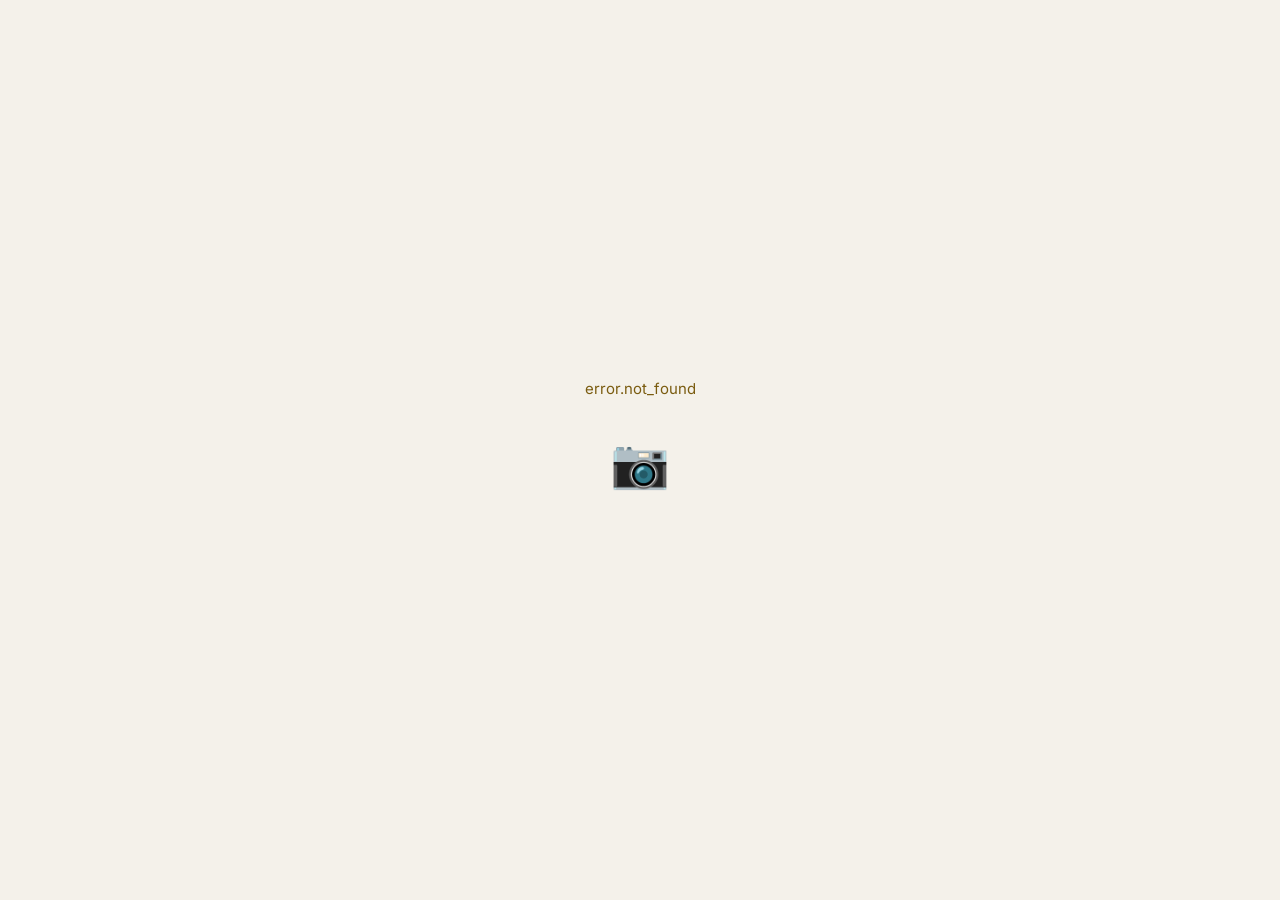
==== static/index.html @ 5a1312d2 "Add files via upload" ====
<!DOCTYPE html>
<html lang="uz">
<head>
<meta charset="UTF-8">
<meta name="viewport" content="width=device-width, initial-scale=1.0, maximum-scale=1.0, user-scalable=no">
<title>Taomly</title>
<link rel="manifest" href="/static/manifest.json" id="pwaManifest">
<meta name="theme-color" content="#F4F1EA" id="pwaThemeColor">
<meta name="mobile-web-app-capable" content="yes">
<meta name="apple-mobile-web-app-capable" content="yes">
<meta name="apple-mobile-web-app-status-bar-style" content="default">
<meta name="apple-mobile-web-app-title" content="Taomly" id="pwaTitle">
<link rel="apple-touch-icon" href="/static/apple-touch-icon.png">
<link rel="icon" type="image/png" sizes="192x192" href="/static/icon-192.png">
<link rel="icon" type="image/svg+xml" href="/static/favicon.svg">
<script src="https://telegram.org/js/telegram-web-app.js"></script>
<link rel="preconnect" href="https://fonts.googleapis.com">
<link rel="preconnect" href="https://fonts.gstatic.com" crossorigin>
<link href="https://fonts.googleapis.com/css2?family=Cormorant+Garamond:ital,wght@0,300;0,400;0,500;0,600;1,300;1,400;1,500&family=EB+Garamond:ital,wght@0,400;0,500;1,400&family=Inter:wght@300;400;500;600&display=swap" rel="stylesheet">
<style>
/* Taomly — index.html */

*,*::before,*::after{margin:0;padding:0;box-sizing:border-box;-webkit-tap-highlight-color:transparent}

/* ── DESIGN TOKENS ── */
:root{
  /* Ivory / Parchment system — 7 levels */
  --bg:    #F4F1EA;   /* page background — aged ivory */
  --bg2:   #F7F4EE;   /* slightly lighter */
  --bg3:   #FAF8F3;   /* cards — warm white */
  --bg4:   #FFFFFF;   /* pure white cards */
  --bg5:   #ECE8DF;   /* dividers, hover */
  --bg6:   #E4DFD4;   /* deep cream */
  --bg7:   #DDD7C9;   /* borders */

  /* Ink — Espresso hierarchy */
  --ink:   #18140F;   /* near-black warm */
  --ink2:  #2E2820;   /* body text */
  --ink3:  #5C5040;   /* secondary */
  --ink4:  #8C7E6C;   /* tertiary */
  --ink5:  #B8A898;   /* placeholder */
  --ink6:  #D4C9B8;   /* ultra-light */

  /* Gold — Champagne / Antique Gold */
  --g:     #7A5C10;   /* primary gold — deep antique */
  --g2:    #8F6C1A;   /* mid gold */
  --g3:    #A87E24;   /* warm gold */
  --g4:    #C49830;   /* champagne */
  --g5:    #D4AF50;   /* light champagne */
  --gt:    rgba(122,92,16,0.08);
  --gtm:   rgba(122,92,16,0.14);
  --gtl:   rgba(122,92,16,0.22);
  --gts:   rgba(122,92,16,0.30);

  /* Shadows — warm, layered */
  --s0: 0 1px 2px rgba(24,20,15,0.04);
  --s1: 0 1px 4px rgba(24,20,15,0.05),0 4px 14px rgba(24,20,15,0.06);
  --s2: 0 2px 8px rgba(24,20,15,0.06),0 8px 28px rgba(24,20,15,0.08);
  --s3: 0 4px 16px rgba(24,20,15,0.07),0 16px 48px rgba(24,20,15,0.10);
  --sg: 0 3px 16px rgba(122,92,16,0.28),0 1px 4px rgba(122,92,16,0.18);
  --sgd:0 6px 24px rgba(122,92,16,0.36),0 2px 6px rgba(122,92,16,0.22);

  /* Motion — prestige easing */
  --el: cubic-bezier(0.25,0.46,0.45,0.94);
  --es: cubic-bezier(0.22,1,0.36,1);
  --eb: cubic-bezier(0.34,1.56,0.64,1);
  --ef: cubic-bezier(0.16,1,0.3,1);
  --tm: 0.30s;
  --tf: 0.14s;
  --ts: 0.50s;
}

html{background:var(--bg);}

body{
  font-family:'Inter',-apple-system,BlinkMacSystemFont,sans-serif;
  background:var(--bg);
  color:var(--ink2);
  min-height:100vh;
  overflow-x:hidden;
  -webkit-font-smoothing:antialiased;
  -moz-osx-font-smoothing:grayscale;
  text-rendering:optimizeLegibility;
}

svg{display:block;}
.icon{width:18px;height:18px;stroke:currentColor;stroke-width:1.4;fill:none;stroke-linecap:round;stroke-linejoin:round;}

/* ═══════════════════════════════════════════════════════════════════
   SPLASH — State Ceremony Entry
   ═══════════════════════════════════════════════════════════════════ */
#splash{
  position:fixed;inset:0;z-index:9999;
  background:linear-gradient(165deg,#FAF8F3 0%,#F4F1EA 45%,#EDE8DC 100%);
  display:flex;align-items:center;justify-content:center;
  overflow:hidden;
}

/* Subtle vellum texture */
#splash::before{
  content:'';position:absolute;inset:0;pointer-events:none;
  background:
    repeating-linear-gradient(108deg,transparent 0,rgba(122,92,16,0.012) 1px,transparent 2px,transparent 72px),
    repeating-linear-gradient(52deg,transparent 0,rgba(122,92,16,0.008) 1px,transparent 2px,transparent 96px);
}

/* Radial glow */
#splash::after{
  content:'';position:absolute;
  top:-20%;left:-20%;right:-20%;bottom:-20%;
  background:radial-gradient(ellipse 65% 55% at 50% 15%,rgba(122,92,16,0.06) 0%,transparent 65%);
  pointer-events:none;
}

#splash.out{animation:splFade 1.0s var(--el) forwards;}
@keyframes splFade{to{opacity:0;pointer-events:none}}

.spl-body{
  position:relative;z-index:2;
  display:flex;flex-direction:column;align-items:center;text-align:center;
  gap:0;
}

/* Medallion */
.spl-med{
  position:relative;width:96px;height:96px;
  margin-bottom:40px;
  opacity:0;animation:medIn 1.0s var(--es) .1s both;
}
@keyframes medIn{
  from{opacity:0;transform:scale(0.78) translateY(8px)}
  65%{transform:scale(1.04) translateY(-1px)}
  to{opacity:1;transform:scale(1) translateY(0)}
}

/* Three rings */
.spl-r1{position:absolute;inset:-18px;border-radius:50%;border:1px solid rgba(122,92,16,0.08);}
.spl-r2{position:absolute;inset:-9px;border-radius:50%;border:1px solid rgba(122,92,16,0.16);}
.spl-r3{position:absolute;inset:-2px;border-radius:50%;border:1px solid rgba(122,92,16,0.26);}

.spl-face{
  width:100%;height:100%;border-radius:50%;
  background:linear-gradient(150deg,#FFFFFF 0%,#F7F4EE 50%,#EDE8DC 100%);
  border:1px solid rgba(122,92,16,0.28);
  box-shadow:
    0 0 0 1px rgba(255,255,255,0.7) inset,
    0 2px 1px rgba(255,255,255,0.9) inset,
    var(--s3),
    0 0 48px rgba(122,92,16,0.10);
  display:flex;align-items:center;justify-content:center;
  position:relative;overflow:hidden;
}

/* Inner shine */
.spl-face::before{
  content:'';position:absolute;top:0;left:0;right:0;height:50%;
  background:linear-gradient(to bottom,rgba(255,255,255,0.4),transparent);
  border-radius:50% 50% 0 0;
}

.spl-L{
  font-family:'Cormorant Garamond',serif;
  font-size:38px;font-weight:400;font-style:italic;
  color:var(--g);
  position:relative;z-index:1;
}

/* Wordmark */
.spl-wordmark{
  opacity:0;animation:wdIn 1.0s var(--el) .55s both;
}
@keyframes wdIn{
  from{opacity:0;letter-spacing:18px}
  to{opacity:1;letter-spacing:10px}
}
.spl-name{
  font-family:'Cormorant Garamond',serif;
  font-size:10px;letter-spacing:10px;text-transform:uppercase;
  color:var(--ink3);font-weight:500;
}

/* Gold thread */
.spl-thread{
  width:1px;height:0;
  background:linear-gradient(180deg,var(--g3) 0%,rgba(164,126,36,0.3) 60%,transparent 100%);
  margin:22px auto 0;
  animation:threadIn .7s var(--el) 1.1s both;
}
@keyframes threadIn{to{height:44px}}

/* Tagline */
.spl-tag{
  font-size:8.5px;letter-spacing:3.5px;text-transform:uppercase;
  color:var(--ink5);margin-top:18px;
  opacity:0;animation:tagIn .6s var(--el) 1.4s both;
  font-weight:500;
}
@keyframes tagIn{
  from{opacity:0;transform:translateY(10px)}
  to{opacity:1;transform:translateY(0)}
}

/* HERO */
#heroScreen{display:none;position:fixed;inset:0;z-index:500;}
#heroScreen.active{display:flex;flex-direction:column;}

.hero-bg{position:absolute;inset:0;overflow:hidden;}

/* Multi-layer presidential background */
.hero-marble{
  position:absolute;inset:0;
  background:
    radial-gradient(ellipse 90% 70% at 50% -5%,rgba(122,92,16,0.07) 0%,transparent 60%),
    radial-gradient(ellipse 55% 45% at 10% 85%,rgba(122,92,16,0.04) 0%,transparent 55%),
    radial-gradient(ellipse 40% 35% at 90% 75%,rgba(122,92,16,0.03) 0%,transparent 50%),
    linear-gradient(180deg,#FAF8F3 0%,#F4F1EA 50%,#E8E3D6 100%);
}

/* Vellum / parchment lines */
.hero-marble::before{
  content:'';position:absolute;inset:0;
  background:
    repeating-linear-gradient(115deg,transparent 0,rgba(122,92,16,0.015) 1px,transparent 2px,transparent 68px),
    repeating-linear-gradient(58deg,transparent 0,rgba(122,92,16,0.010) 1px,transparent 2px,transparent 104px);
}

/* Soft vignette */
.hero-marble::after{
  content:'';position:absolute;inset:0;
  background:radial-gradient(ellipse 110% 110% at 50% 50%,transparent 28%,rgba(212,200,180,0.24) 100%);
}

.hero-veil{
  position:absolute;bottom:0;left:0;right:0;height:45%;
  background:linear-gradient(to top,rgba(232,227,214,0.55),transparent);
}

.hero-content{
  position:relative;z-index:2;width:100%;flex:1;
  display:flex;flex-direction:column;align-items:center;justify-content:space-between;
  padding:72px 36px 56px;
}

.hero-top{display:flex;flex-direction:column;align-items:center;}

/* Heraldic wings */
.hero-wings{
  display:flex;align-items:center;gap:22px;
  margin-bottom:32px;
}
.hero-wing{
  flex:1;max-width:60px;height:1px;
  background:linear-gradient(90deg,transparent,rgba(122,92,16,0.40));
  position:relative;
}
.hero-wing::after{
  content:'';position:absolute;right:0;top:-2px;
  width:4px;height:4px;border-radius:50%;
  background:var(--g3);opacity:.5;
}
.hero-wing.right{transform:scaleX(-1);}

/* Hero medallion */
.hero-med{
  width:108px;height:108px;border-radius:50%;
  background:linear-gradient(150deg,#FFFFFF 0%,#F7F4EE 45%,#EDE8DC 100%);
  border:1px solid rgba(122,92,16,0.30);
  box-shadow:
    0 0 0 1px rgba(255,255,255,0.8) inset,
    var(--s3),
    0 0 56px rgba(122,92,16,0.12);
  display:flex;align-items:center;justify-content:center;
  overflow:hidden;position:relative;
}
.hero-med::before{
  content:'';position:absolute;top:0;left:0;right:0;height:50%;
  background:linear-gradient(to bottom,rgba(255,255,255,0.35),transparent);
  border-radius:50% 50% 0 0;
}
/* Outer glow ring */
.hero-med::after{
  content:'';position:absolute;inset:-10px;border-radius:50%;
  border:1px solid rgba(122,92,16,0.12);pointer-events:none;
}
.hero-med img{width:100%;height:100%;object-fit:cover;position:relative;z-index:1;}
.hero-med-L{
  font-family:'Cormorant Garamond',serif;
  font-size:44px;font-weight:400;font-style:italic;
  color:var(--g);position:relative;z-index:1;
}

.hero-mid{
  display:flex;flex-direction:column;align-items:center;text-align:center;
  margin-top:4px;
}

/* Collection subtitle */
.hero-eyebrow{
  font-family:'Cormorant Garamond',serif;
  font-size:9.5px;letter-spacing:5.5px;text-transform:uppercase;
  color:var(--g2);font-style:italic;
  margin-bottom:18px;opacity:.9;
  font-weight:500;
}

/* Name — Grand Title */
.hero-name{
  font-family:'Cormorant Garamond',serif;
  font-size:56px;font-weight:300;
  color:var(--ink);letter-spacing:0.4px;line-height:1.02;
  margin-bottom:24px;
}

/* Ornamental rule */
.hero-rule{
  display:flex;align-items:center;gap:12px;
  margin:0 auto 28px;width:160px;
}
.hero-rule::before,.hero-rule::after{
  content:'';flex:1;height:1px;
  background:rgba(122,92,16,0.28);
}
.hero-rule-diamond{
  width:7px;height:7px;
  border:1.5px solid var(--g2);
  transform:rotate(45deg);flex-shrink:0;
}

/* Status chips */
.hero-chips{
  display:flex;align-items:center;justify-content:center;
  gap:10px;flex-wrap:wrap;
}
.hero-chip{
  display:inline-flex;align-items:center;gap:6px;
  padding:8px 18px;border-radius:100px;
  background:rgba(255,255,255,0.75);
  border:1px solid rgba(122,92,16,0.16);
  font-size:11px;color:var(--ink3);letter-spacing:.3px;
  backdrop-filter:blur(8px);
}
.hero-chip.open{
  color:var(--g);
  border-color:rgba(122,92,16,0.26);
  background:rgba(255,255,255,0.88);
}
.hero-chip .icon{width:11px;height:11px;}
.hero-chip .dot{
  width:7px;height:7px;border-radius:50%;
  background:var(--g3);flex-shrink:0;
  box-shadow:0 0 0 2px rgba(168,126,36,0.25);
}

.hero-bottom{width:100%;}

/* CTA — The Golden Gate */
.hero-btn{
  width:100%;display:flex;align-items:center;justify-content:center;gap:13px;
  padding:21px 36px;
  background:linear-gradient(135deg,var(--g) 0%,var(--g2) 50%,var(--g) 100%);
  background-size:200% 100%;
  border:none;border-radius:100px;cursor:pointer;
  color:#FAF8F3;
  font-family:'Inter',sans-serif;
  font-size:11.5px;font-weight:600;letter-spacing:2.5px;text-transform:uppercase;
  box-shadow:var(--sgd);
  position:relative;overflow:hidden;
  transition:transform var(--tf) var(--eb),box-shadow var(--tf) ease,background-position .6s ease;
}
/* Sheen sweep */
.hero-btn::before{
  content:'';position:absolute;
  top:0;left:-140%;width:50%;height:100%;
  background:linear-gradient(90deg,transparent,rgba(255,255,255,0.18),transparent);
  animation:heroSheen 10s ease-in-out 1.8s infinite;
}
@keyframes heroSheen{0%,80%,100%{left:-140%;opacity:0}83%{left:150%;opacity:1}}
/* Bottom highlight */
.hero-btn::after{
  content:'';position:absolute;
  bottom:0;left:20%;right:20%;height:1px;
  background:rgba(255,255,255,0.25);
}
.hero-btn:active{transform:scale(0.965);box-shadow:var(--sg);}
.hero-btn .icon{width:15px;height:15px;stroke:#FAF8F3;stroke-width:2;}

/* ═══════════════════════════════════════════════════════════════════
   HEADER — Sovereign Sticky Bar
   ═══════════════════════════════════════════════════════════════════ */
.header{
  position:sticky;top:0;z-index:100;
  background:rgba(244,241,234,0.97);
  border-bottom:1px solid var(--bg6);
  box-shadow:0 2px 20px rgba(24,20,15,0.07);
  backdrop-filter:blur(12px);
  -webkit-backdrop-filter:blur(12px);
}

.hdr-top{padding:16px 24px 14px;display:flex;align-items:center;gap:15px;}

/* Restaurant emblem */
.rest-emb{
  width:50px;height:50px;border-radius:50%;flex-shrink:0;
  background:linear-gradient(150deg,#FFFFFF,#EDE8DC);
  border:1px solid rgba(122,92,16,0.26);
  overflow:hidden;
  display:flex;align-items:center;justify-content:center;
  box-shadow:var(--s1),0 0 0 3px rgba(122,92,16,0.06);
}
.rest-emb img{width:100%;height:100%;object-fit:cover;}
.rest-emb-L{
  font-family:'Cormorant Garamond',serif;
  font-size:23px;font-weight:400;font-style:italic;
  color:var(--g);
}

.rest-info{flex:1;min-width:0;}
.rest-name{
  font-family:'Cormorant Garamond',serif;
  font-size:22px;font-weight:400;color:var(--ink);
  letter-spacing:.2px;line-height:1.12;
  white-space:nowrap;overflow:hidden;text-overflow:ellipsis;
}
.rest-addr{
  display:flex;align-items:center;gap:5px;
  margin-top:3px;font-size:10.5px;color:var(--ink4);letter-spacing:.2px;
}
.rest-addr .icon{width:10px;height:10px;flex-shrink:0;stroke:var(--g3);}

.tbl-badge{
  display:inline-flex;align-items:center;gap:5px;
  margin-top:5px;padding:3px 10px 3px 8px;border-radius:100px;
  background:var(--gt);border:1px solid var(--gtl);
  font-size:10px;font-weight:500;color:var(--g);letter-spacing:.4px;
}
.tbl-badge .icon{width:10px;height:10px;stroke:var(--g);}

/* Graduated gold rule */
.hdr-rule{
  height:1px;margin:0 24px;
  background:linear-gradient(90deg,
    transparent 0%,
    rgba(122,92,16,0.16) 20%,
    rgba(168,126,36,0.38) 50%,
    rgba(122,92,16,0.16) 80%,
    transparent 100%);
}

.welcome-line{padding:11px 24px 0;}
.welcome-text{
  font-family:'Cormorant Garamond',serif;
  font-style:italic;font-size:14px;font-weight:300;
  color:var(--ink3);line-height:1.6;letter-spacing:.2px;
}

/* ── Popular Rail ── */
.pop-rail{padding:15px 0 0;}
.pop-brow{
  padding:0 24px;
  font-size:8.5px;letter-spacing:4.5px;text-transform:uppercase;
  color:var(--ink5);font-weight:500;margin-bottom:13px;
}

.pop-scroll{
  display:flex;gap:13px;overflow-x:auto;
  scrollbar-width:none;padding:0 24px 14px;
}
.pop-scroll::-webkit-scrollbar{display:none;}

.pop-item{
  flex-shrink:0;width:118px;cursor:pointer;
  transition:transform var(--tf) var(--eb);
}
.pop-item:active{transform:scale(0.94);}

.pop-photo{
  width:118px;height:90px;border-radius:18px;overflow:hidden;
  position:relative;background:var(--bg5);margin-bottom:9px;
  border:1px solid rgba(122,92,16,0.10);
  box-shadow:var(--s1);
}
.pop-photo img{width:100%;height:100%;object-fit:cover;}

/* Pop placeholder — diamond motif */
.pop-ph{
  width:100%;height:100%;
  background:linear-gradient(145deg,#EDE8DC,#E4DDD0);
  display:flex;align-items:center;justify-content:center;
}
.pop-ph-diamond{
  width:38px;height:38px;position:relative;
  display:flex;align-items:center;justify-content:center;
}
.pop-ph-diamond::before{
  content:'';position:absolute;inset:0;
  border:1px solid rgba(122,92,16,0.28);
  transform:rotate(45deg);border-radius:3px;
}
.pop-ph-diamond .icon{width:16px;height:16px;stroke:var(--g3);stroke-width:1;z-index:1;}

.pop-name{
  font-size:11px;font-weight:400;color:var(--ink2);
  line-height:1.35;
  overflow:hidden;display:-webkit-box;
  -webkit-line-clamp:2;-webkit-box-orient:vertical;
}
.pop-price{
  font-family:'Cormorant Garamond',serif;
  font-size:13px;color:var(--g);margin-top:4px;letter-spacing:.1px;
}

/* ── Category Navigation — Pill Edition ── */
.cat-nav{
  display:flex;overflow-x:auto;scrollbar-width:none;
  padding:12px 24px 14px;gap:8px;
  border-top:1px solid var(--bg5);
}
.cat-nav::-webkit-scrollbar{display:none;}

.cat-btn{
  flex-shrink:0;padding:9px 18px;
  border:1px solid transparent;
  background:transparent;
  font-family:'Inter',sans-serif;
  font-size:11px;font-weight:400;color:var(--ink4);
  cursor:pointer;white-space:nowrap;
  letter-spacing:.3px;
  border-radius:100px;
  transition:color var(--tm) ease,background var(--tm) ease,border-color var(--tm) ease;
}
.cat-btn.active{
  color:var(--g);
  background:var(--gtm);
  border-color:var(--gtl);
  font-weight:500;
}

/* ═══════════════════════════════════════════════════════════════════
   MAIN CONTENT
   ═══════════════════════════════════════════════════════════════════ */
.main{
  padding:40px 0 220px;
  position:relative;z-index:1;
  background:var(--bg);
}

.cat-sec{margin-bottom:56px;scroll-margin-top:200px;}

.cat-head{padding:0 22px;margin-bottom:24px;}

/* Section title with ornamental rule */
.cat-title{
  font-family:'Cormorant Garamond',serif;
  font-size:28px;font-weight:300;color:var(--ink);
  letter-spacing:.5px;line-height:1;
  padding-bottom:14px;
  display:flex;align-items:baseline;gap:12px;
  border-bottom:1px solid var(--bg6);
  position:relative;
}
/* Gold accent line under title */
.cat-title::after{
  content:'';position:absolute;bottom:-1px;left:0;width:36px;height:1.5px;
  background:var(--g3);border-radius:1px;
}
.cat-cnt{
  font-size:9.5px;color:var(--ink6);
  font-weight:400;letter-spacing:1px;
  font-family:'Inter',sans-serif;flex-shrink:0;
}

.prod-grid{display:flex;flex-direction:column;}

/* ═══════════════════════════════════════════════════════════════════
   CARD WITH PHOTO — Full Bleed Luxury
   ═══════════════════════════════════════════════════════════════════ */
.pcard{
  position:relative;overflow:hidden;cursor:pointer;
  opacity:0;animation:cardIn .55s var(--es) forwards;
}
@keyframes cardIn{
  from{opacity:0;transform:translateY(22px)}
  to{opacity:1;transform:translateY(0)}
}

.pcard.has-photo{
  margin:0 18px 22px;border-radius:28px;
  background:var(--bg4);
  border:1px solid rgba(24,20,15,0.06);
  box-shadow:var(--s2);
  transition:transform var(--tm) var(--es),box-shadow var(--tm) ease;
}
.pcard.has-photo:active{
  transform:scale(0.984);
  box-shadow:var(--s0);
}
.pcard.has-photo:last-child{margin-bottom:0;}

.pphoto-wrap{
  position:relative;width:100%;
  padding-top:65%;overflow:hidden;
  background:var(--bg5);
  border-radius:24px 24px 0 0;
}
.pphoto-wrap img{
  position:absolute;inset:0;width:100%;height:100%;
  object-fit:cover;
  transition:transform .75s var(--el);
}
.pcard:active .pphoto-wrap img{transform:scale(1.035);}

/* No-photo: refined placeholder */
.pphoto-ph{
  position:absolute;inset:0;
  background:linear-gradient(145deg,#EDE8DC 0%,#E4DDD0 100%);
  display:flex;align-items:center;justify-content:center;
}
.pphoto-ph-center{
  display:flex;flex-direction:column;align-items:center;gap:14px;
  position:relative;z-index:1;
}

/* Prestige crest */
.ph-crest{
  width:56px;height:56px;position:relative;
  display:flex;align-items:center;justify-content:center;flex-shrink:0;
}
.ph-crest::before{
  content:'';position:absolute;inset:0;
  border:1px solid rgba(122,92,16,0.28);
  transform:rotate(45deg);border-radius:5px;
}
.ph-crest::after{
  content:'';position:absolute;inset:10px;
  border:1px solid rgba(122,92,16,0.14);
  transform:rotate(45deg);border-radius:2px;
}
.ph-crest .icon{width:22px;height:22px;stroke:var(--g3);stroke-width:1;z-index:1;}
.ph-label{
  font-size:7.5px;letter-spacing:4px;text-transform:uppercase;
  color:var(--g3);font-weight:500;opacity:.65;
}

/* Overlay скрыт — текст больше не поверх фото */
.pphoto-overlay{display:none;}

/* Badge — prestige pill */
.pphoto-badge{
  position:absolute;top:14px;left:14px;
  display:inline-flex;align-items:center;gap:5px;
  padding:5px 13px;
  background:rgba(244,241,234,0.93);
  border:1px solid rgba(122,92,16,0.22);
  border-radius:100px;
  font-size:8.5px;font-weight:600;color:var(--g);
  letter-spacing:1.8px;text-transform:uppercase;
  backdrop-filter:blur(4px);
  box-shadow:0 1px 6px rgba(24,20,15,0.10);
}

/* Текст под фото — отдельный блок */
.pphoto-content{
  position:static;
  padding:16px 18px 18px;
  display:flex;align-items:center;justify-content:space-between;gap:14px;
  background:var(--bg4);
  border-radius:0 0 28px 28px;
}
.pphoto-text{flex:1;min-width:0;}
.pname{
  font-family:'Cormorant Garamond',serif;
  font-size:21px;font-weight:500;color:var(--ink);
  line-height:1.22;letter-spacing:.2px;
  text-shadow:none;
}
.pdesc-photo{
  font-size:12px;color:var(--ink4);
  margin-top:3px;line-height:1.5;
  overflow:hidden;display:-webkit-box;
  -webkit-line-clamp:2;-webkit-box-orient:vertical;
}
.pprice-photo{
  font-family:'Cormorant Garamond',serif;
  font-size:18px;font-weight:400;
  color:var(--g);margin-top:7px;white-space:nowrap;
  text-shadow:none;
}
.photo-add{flex-shrink:0;}

/* ═══════════════════════════════════════════════════════════════════
   CARD WITHOUT PHOTO — Horizontal, Sovereign List
   ═══════════════════════════════════════════════════════════════════ */
.pcard.no-photo{
  margin:0 18px 12px;
  border-radius:22px;
  background:var(--bg4);
  border:1px solid rgba(24,20,15,0.06);
  box-shadow:var(--s1);
  transition:transform var(--tm) var(--es),box-shadow var(--tm) ease;
}
.pcard.no-photo:active{transform:scale(0.985);box-shadow:var(--s0);}
.pcard.no-photo:last-child{margin-bottom:0;}

/* Override photo-wrap for no-photo mode */
.pcard.no-photo .pphoto-wrap{
  padding-top:0;background:transparent;border-radius:0;
}
.pcard.no-photo .pphoto-ph{position:static;display:none;}
.pcard.no-photo .pphoto-overlay{display:none;}
.pcard.no-photo .pphoto-content{
  position:static;
  padding:20px 20px 20px;
  display:flex;align-items:center;
  gap:0;
}
.pcard.no-photo .pphoto-text{
  flex:1;min-width:0;
  border-left:2px solid var(--gtl);
  padding-left:16px;
}
/* Name in dark */
.pcard.no-photo .pname{
  font-family:'Cormorant Garamond',serif;
  font-size:21px;font-weight:400;
  color:var(--ink);
  line-height:1.22;letter-spacing:.2px;
  text-shadow:none;
}
.pcard.no-photo .pdesc-photo{
  color:var(--ink4);margin-top:5px;font-size:12.5px;
}
.pcard.no-photo .pprice-photo{
  font-family:'Cormorant Garamond',serif;
  font-size:18px;
  color:var(--g);margin-top:9px;
  text-shadow:none;
}
.pcard.no-photo .photo-add{
  padding-left:18px;flex-shrink:0;
}
.pcard.no-photo .pphoto-badge{
  position:static;display:inline-flex;
  margin-bottom:7px;
  background:var(--gt);
  border-color:var(--gtl);
  box-shadow:none;
}

.pbadge{
  display:inline-flex;padding:3px 10px;border-radius:100px;
  background:var(--gt);border:1px solid var(--gtl);
  font-size:8px;font-weight:600;color:var(--g);
  letter-spacing:1.5px;text-transform:uppercase;flex-shrink:0;
}

/* Add animation */
.pcard.just-added{animation:cardBounce .38s var(--eb);}
@keyframes cardBounce{
  0%{transform:scale(1)}
  42%{transform:scale(1.024)}
  100%{transform:scale(1)}
}

/* ═══════════════════════════════════════════════════════════════════
   ADD BUTTON — Gold Sovereign
   ═══════════════════════════════════════════════════════════════════ */
.add-ring{
  flex-shrink:0;width:46px;height:46px;border-radius:50%;
  background:var(--g);
  border:none;
  color:#FAF8F3;cursor:pointer;
  display:flex;align-items:center;justify-content:center;
  box-shadow:var(--sg);
  transition:transform var(--tf) var(--eb),box-shadow var(--tf) ease;
  position:relative;overflow:hidden;
}
/* Inner glow */
.add-ring::before{
  content:'';position:absolute;
  top:0;left:0;right:0;height:50%;
  background:rgba(255,255,255,0.18);
  border-radius:50% 50% 0 0;
}
.add-ring:active{transform:scale(0.86);box-shadow:var(--sg);}
.add-ring .icon{width:16px;height:16px;stroke:#FAF8F3;stroke-width:2;position:relative;z-index:1;}

/* Quantity control */
.qty-unit{display:flex;align-items:center;gap:10px;flex-shrink:0;}
.qty-ring{
  width:36px;height:36px;border-radius:50%;
  background:var(--bg5);
  border:1px solid var(--bg7);
  color:var(--ink3);cursor:pointer;
  display:flex;align-items:center;justify-content:center;
  transition:transform var(--tf) var(--eb),background var(--tf) ease;
}
.qty-ring:active{transform:scale(0.86);background:var(--bg6);}
.qty-ring .icon{width:12px;height:12px;}
.qty-digit{
  font-family:'Cormorant Garamond',serif;
  font-size:21px;font-weight:400;color:var(--ink);
  min-width:22px;text-align:center;
}

/* ═══════════════════════════════════════════════════════════════════
   SKELETON LOADER — Ivory Shimmer
   ═══════════════════════════════════════════════════════════════════ */
.skel-wrap{padding:0 18px;display:flex;flex-direction:column;gap:18px;}
.skel-card{
  border-radius:28px;overflow:hidden;
  background:var(--bg4);
  border:1px solid rgba(24,20,15,0.05);
  box-shadow:var(--s1);
}
.skel-photo{width:100%;padding-top:64%;position:relative;}
.shimmer{
  position:absolute;inset:0;
  background:linear-gradient(
    108deg,
    var(--bg5) 0%,
    var(--bg6) 36%,
    rgba(122,92,16,0.05) 50%,
    var(--bg6) 64%,
    var(--bg5) 100%
  );
  background-size:300% 100%;
  animation:shimmer 2.2s ease infinite;
}
@keyframes shimmer{0%{background-position:100% 0}100%{background-position:-100% 0}}
.skel-body{
  padding:18px 20px 20px;
  display:flex;flex-direction:column;gap:10px;
  background:var(--bg4);
}
.skel-line{height:10px;border-radius:5px;background:var(--bg5);}
.w35{width:35%}.w65{width:65%}.w45{width:45%;height:15px}

/* ═══════════════════════════════════════════════════════════════════
   FLOATING CART BAR — Sovereign Edition
   ═══════════════════════════════════════════════════════════════════ */
.cart-bar{
  position:fixed;bottom:26px;left:16px;right:16px;z-index:200;
  pointer-events:none;
  transform:translateY(160%);
  transition:transform .52s var(--es);
}
.cart-bar.visible{transform:translateY(0);pointer-events:all;}

.cart-cap{
  width:100%;
  display:flex;align-items:center;justify-content:space-between;
  padding:0 6px 0 22px;height:70px;
  background:rgba(244,241,234,0.97);
  border:1px solid rgba(122,92,16,0.24);
  border-radius:100px;
  box-shadow:
    0 10px 40px rgba(24,20,15,0.16),
    0 2px 8px rgba(24,20,15,0.08),
    var(--sg);
  cursor:pointer;position:relative;overflow:hidden;
  transition:transform var(--tf) ease;
  backdrop-filter:blur(16px);
  -webkit-backdrop-filter:blur(16px);
}
/* Top gloss line */
.cart-cap::before{
  content:'';position:absolute;
  top:0;left:18%;right:18%;height:1px;
  background:linear-gradient(90deg,transparent,rgba(255,255,255,0.8),transparent);
}
/* Gold border shimmer */
.cart-cap::after{
  content:'';position:absolute;inset:0;border-radius:100px;
  background:linear-gradient(90deg,
    transparent 0%,
    rgba(122,92,16,0.06) 30%,
    rgba(196,152,48,0.10) 50%,
    rgba(122,92,16,0.06) 70%,
    transparent 100%);
  pointer-events:none;
}
.cart-cap:active{transform:scale(0.975);}

.cart-bar.visible .cart-cap{animation:cartIn .52s var(--es);}
@keyframes cartIn{
  0%{transform:scale(0.92) translateY(8px);opacity:.75}
  65%{transform:scale(1.016) translateY(-1px)}
  100%{transform:scale(1) translateY(0)}
}
.cart-cap.pulse{animation:capPulse .32s var(--eb)!important;}
@keyframes capPulse{
  0%{transform:scale(1)}50%{transform:scale(1.030)}100%{transform:scale(1)}
}

.cart-left{display:flex;align-items:center;gap:14px;}
.cart-gem{
  width:42px;height:42px;border-radius:50%;
  background:linear-gradient(135deg,var(--g) 0%,var(--g2) 100%);
  display:flex;align-items:center;justify-content:center;
  box-shadow:0 3px 14px rgba(122,92,16,0.36);
  flex-shrink:0;position:relative;overflow:hidden;
}
.cart-gem::before{
  content:'';position:absolute;top:0;left:0;right:0;height:50%;
  background:rgba(255,255,255,0.20);border-radius:50% 50% 0 0;
}
.cart-gem span{
  font-family:'Cormorant Garamond',serif;
  font-size:19px;font-weight:400;color:#FAF8F3;line-height:1;
  position:relative;z-index:1;
}
.cart-lbl{font-size:12.5px;font-weight:400;color:var(--ink3);letter-spacing:.5px;}
.cart-tot{
  font-family:'Cormorant Garamond',serif;
  font-size:21px;font-weight:400;color:var(--ink);padding-right:5px;
}
.cart-arr{
  width:58px;height:58px;border-radius:50%;
  background:linear-gradient(135deg,var(--g) 0%,var(--g2) 100%);
  display:flex;align-items:center;justify-content:center;
  flex-shrink:0;
  box-shadow:0 3px 14px rgba(122,92,16,0.28);
  position:relative;overflow:hidden;
}
.cart-arr::before{
  content:'';position:absolute;top:0;left:0;right:0;height:50%;
  background:rgba(255,255,255,0.18);border-radius:50% 50% 0 0;
}
.cart-arr .icon{width:17px;height:17px;stroke:#FAF8F3;stroke-width:1.8;transform:rotate(-90deg);position:relative;z-index:1;}

/* ═══════════════════════════════════════════════════════════════════
   SCREENS
   ═══════════════════════════════════════════════════════════════════ */
.screen{
  display:none;position:fixed;inset:0;
  background:var(--bg);z-index:300;
  overflow-y:auto;overflow-x:hidden;
  animation:scrIn .40s var(--es);
}
.screen.active{display:block;}
@keyframes scrIn{from{transform:translateY(28px);opacity:0}to{transform:translateY(0);opacity:1}}

.scr-hdr{
  position:sticky;top:0;z-index:10;
  background:rgba(244,241,234,0.97);
  border-bottom:1px solid var(--bg6);
  box-shadow:0 2px 14px rgba(24,20,15,0.06);
  padding:16px 22px;
  display:flex;align-items:center;gap:16px;
  backdrop-filter:blur(12px);
  -webkit-backdrop-filter:blur(12px);
}
.back-btn{
  width:46px;height:46px;border-radius:50%;
  border:1px solid var(--bg6);
  background:var(--bg4);
  cursor:pointer;display:flex;align-items:center;justify-content:center;
  color:var(--ink3);flex-shrink:0;
  box-shadow:var(--s1);
  transition:transform var(--tf) var(--eb),background var(--tf) ease;
}
.back-btn:active{transform:scale(0.88);background:var(--bg5);}
.back-btn .icon{width:16px;height:16px;}
.scr-title{
  font-family:'Cormorant Garamond',serif;
  font-size:26px;font-weight:300;color:var(--ink);letter-spacing:.4px;
}

/* ── Cart list ── */
.cart-list{padding:24px 18px 0;display:flex;flex-direction:column;gap:11px;}
.cart-item{
  display:flex;align-items:center;gap:14px;
  padding:15px 17px;
  background:var(--bg4);
  border:1px solid rgba(24,20,15,0.06);
  border-radius:22px;
  box-shadow:var(--s1);
}
.ci-photo{
  width:56px;height:56px;border-radius:14px;
  overflow:hidden;flex-shrink:0;
  background:var(--bg5);
  border:1px solid rgba(24,20,15,0.06);
}
.ci-photo img{width:100%;height:100%;object-fit:cover;}
.ci-ph{
  width:56px;height:56px;border-radius:14px;flex-shrink:0;
  background:linear-gradient(145deg,#EDE8DC,#E2DBD0);
  display:flex;align-items:center;justify-content:center;
  border:1px solid rgba(122,92,16,0.14);
}
.ci-ph .icon{width:19px;height:19px;stroke:var(--g3);stroke-width:1.1;}
.ci-info{flex:1;min-width:0;}
.ci-name{
  font-family:'Cormorant Garamond',serif;
  font-size:19px;font-weight:400;color:var(--ink);
}
.ci-price{font-size:11.5px;color:var(--ink5);margin-top:3px;}

/* ── Section blocks ── */
.sec-block{padding:22px 18px 0;}
.sec-brow{
  font-size:8.5px;letter-spacing:4.5px;text-transform:uppercase;
  color:var(--ink5);font-weight:500;margin-bottom:15px;
}
.type-grid{display:grid;grid-template-columns:1fr 1fr;gap:10px;}
.type-btn{
  padding:20px;border-radius:22px;
  border:1px solid rgba(24,20,15,0.07);
  background:var(--bg4);
  text-align:center;cursor:pointer;
  box-shadow:var(--s1);
  transition:border-color var(--tm) ease,background var(--tm) ease,transform var(--tf) ease;
}
.type-btn:active{transform:scale(0.96);}
.type-btn.active{
  border-color:rgba(122,92,16,0.30);
  background:var(--gt);
}
.type-icon{margin:0 auto 10px;width:30px;height:30px;display:flex;align-items:center;justify-content:center;}
.type-icon .icon{width:21px;height:21px;stroke:var(--g);stroke-width:1.3;}
.type-lbl{font-size:12px;font-weight:400;color:var(--ink3);}

.tbl-banner{
  margin:16px 18px 0;padding:17px;
  background:var(--gt);
  border:1px solid var(--gtl);
  border-radius:22px;
  display:flex;align-items:center;gap:14px;
}
.tbl-ban-ico{
  width:44px;height:44px;border-radius:12px;flex-shrink:0;
  background:var(--gtm);
  display:flex;align-items:center;justify-content:center;
  border:1px solid var(--gtl);
}
.tbl-ban-ico .icon{width:19px;height:19px;stroke:var(--g);stroke-width:1.2;}
.tbl-ban-name{font-family:'Cormorant Garamond',serif;font-size:18px;font-weight:400;color:var(--ink);}
.tbl-ban-sub{font-size:12px;color:var(--ink4);margin-top:3px;}

/* ── Form ── */
.form-sec{padding:22px 18px 0;display:flex;flex-direction:column;gap:11px;}
.form-field{position:relative;}
.form-input{
  width:100%;padding:16px 20px;border-radius:18px;
  border:1px solid rgba(24,20,15,0.09);
  background:var(--bg4);
  font-size:15px;color:var(--ink);outline:none;
  font-family:'Inter',sans-serif;letter-spacing:.2px;
  transition:border-color var(--tm) ease,box-shadow var(--tm) ease;
}
.form-input:focus{
  border-color:rgba(122,92,16,0.38);
  box-shadow:0 0 0 3px rgba(122,92,16,0.06);
}
.form-input::placeholder{color:var(--ink6);}
.form-field::after{
  content:'';position:absolute;bottom:0;left:20px;right:20px;height:2px;
  background:var(--g);border-radius:2px;
  transform:scaleX(0);transform-origin:center;
  transition:transform var(--tm) var(--es);
}
.form-field:focus-within::after{transform:scaleX(1);}
.form-textarea{resize:none;height:92px;}

/* ── Summary ── */
.sum-card{
  margin:22px 18px 0;
  background:var(--bg4);
  border:1px solid rgba(24,20,15,0.07);border-radius:24px;
  padding:20px 22px;
  box-shadow:var(--s1);
}
.sum-row{
  display:flex;justify-content:space-between;align-items:center;
  padding:5px 0;font-size:13px;color:var(--ink4);
}
.sum-rule{height:1px;background:var(--bg5);margin:11px 0;}
.sum-row.total{font-size:14px;color:var(--ink);font-weight:400;}
.sum-val{
  font-family:'Cormorant Garamond',serif;
  font-size:28px;font-weight:300;color:var(--g);
}

/* Checkout button */
.checkout-btn{
  margin:22px 18px 60px;width:calc(100% - 36px);
  padding:20px;
  background:linear-gradient(135deg,var(--g) 0%,var(--g2) 50%,var(--g) 100%);
  background-size:200% 100%;
  border:none;border-radius:100px;
  color:#FAF8F3;
  font-family:'Inter',sans-serif;
  font-size:12.5px;font-weight:600;cursor:pointer;
  letter-spacing:1.5px;text-transform:uppercase;
  box-shadow:var(--sgd);
  position:relative;overflow:hidden;
  transition:transform var(--tf) var(--eb),box-shadow var(--tf) ease;
}
.checkout-btn::before{
  content:'';position:absolute;top:0;left:-140%;width:50%;height:100%;
  background:linear-gradient(90deg,transparent,rgba(255,255,255,0.16),transparent);
  animation:heroSheen 8s ease-in-out 1s infinite;
}
.checkout-btn:active{transform:scale(0.976);box-shadow:var(--sg);}
.checkout-btn:disabled{opacity:.4;cursor:not-allowed;}

/* ═══════════════════════════════════════════════════════════════════
   PRODUCT MODAL — Grand Presentation
   ═══════════════════════════════════════════════════════════════════ */
.modal-overlay{
  display:none;position:fixed;inset:0;z-index:400;
  background:rgba(24,20,15,0.52);
  animation:ovIn .28s ease;
}
.modal-overlay.active{display:flex;align-items:flex-end;}
@keyframes ovIn{from{opacity:0}to{opacity:1}}

.modal{
  width:100%;max-height:92vh;overflow-y:auto;
  background:var(--bg2);
  border-radius:30px 30px 0 0;
  border-top:1px solid rgba(122,92,16,0.22);
  box-shadow:0 -12px 50px rgba(24,20,15,0.16);
  position:relative;
  animation:mUp .44s var(--es);
}
@keyframes mUp{from{transform:translateY(100%)}to{transform:translateY(0)}}

.modal-grip{
  width:38px;height:3px;border-radius:2px;
  background:var(--bg7);margin:15px auto 0;
}

.modal-photo{
  width:100%;margin-top:14px;
  position:relative;overflow:hidden;
  background:var(--bg5);
}
.modal-photo.tall{padding-top:74%;}
.modal-photo img{position:absolute;inset:0;width:100%;height:100%;object-fit:cover;}

.modal-ph{
  position:absolute;inset:0;
  background:linear-gradient(145deg,#EDE8DC,#DDD7C9);
  display:flex;align-items:center;justify-content:center;
}
.modal-ph-crest{
  width:76px;height:76px;position:relative;
  display:flex;align-items:center;justify-content:center;
}
.modal-ph-crest::before{
  content:'';position:absolute;inset:0;
  border:1px solid rgba(122,92,16,0.28);
  transform:rotate(45deg);border-radius:6px;
}
.modal-ph-crest::after{
  content:'';position:absolute;inset:10px;
  border:1px solid rgba(122,92,16,0.14);
  transform:rotate(45deg);border-radius:3px;
}
.modal-ph-crest .icon{width:28px;height:28px;stroke:var(--g3);stroke-width:1;z-index:1;}

.modal-grad{
  position:absolute;bottom:0;left:0;right:0;height:40%;
  background:linear-gradient(transparent,var(--bg2));
}

.modal-close{
  position:absolute;top:15px;right:15px;z-index:5;
  width:40px;height:40px;border-radius:50%;
  background:rgba(244,241,234,0.94);
  border:1px solid rgba(24,20,15,0.09);
  cursor:pointer;display:flex;align-items:center;justify-content:center;
  color:var(--ink3);
  box-shadow:var(--s1);
  transition:background var(--tf) ease,transform var(--tf) ease;
  backdrop-filter:blur(6px);
}
.modal-close:active{background:var(--bg5);transform:scale(0.88);}
.modal-close .icon{width:14px;height:14px;}

.modal-body{padding:26px 26px 42px;}
.modal-badge{margin-bottom:13px;}
.modal-badge span{
  display:inline-flex;padding:4px 12px;border-radius:100px;
  background:var(--gt);border:1px solid var(--gtl);
  font-size:8.5px;font-weight:600;color:var(--g);
  letter-spacing:2px;text-transform:uppercase;
}
.modal-name{
  font-family:'Cormorant Garamond',serif;
  font-size:32px;font-weight:300;color:var(--ink);
  line-height:1.14;margin-bottom:13px;letter-spacing:.2px;
}
.modal-desc{
  font-size:14px;color:var(--ink3);line-height:1.82;
  margin-bottom:30px;font-weight:300;
}
.modal-footer{
  display:flex;align-items:center;justify-content:space-between;
  gap:18px;padding-top:24px;
  border-top:1px solid var(--bg5);
}
.modal-pval{
  font-family:'Cormorant Garamond',serif;
  font-size:34px;font-weight:300;color:var(--g);
}
.modal-curr{
  font-size:10.5px;color:var(--ink4);font-weight:400;
  letter-spacing:1.2px;text-transform:uppercase;margin-top:3px;
}
.modal-add-btn{
  padding:16px 30px;
  background:linear-gradient(135deg,var(--g) 0%,var(--g2) 100%);
  border:none;border-radius:100px;cursor:pointer;
  color:#FAF8F3;
  font-family:'Inter',sans-serif;
  font-size:12.5px;font-weight:600;letter-spacing:.5px;
  box-shadow:var(--sg);
  transition:transform var(--tf) var(--eb);
  display:flex;align-items:center;gap:8px;flex-shrink:0;
  position:relative;overflow:hidden;
}
.modal-add-btn::before{
  content:'';position:absolute;top:0;left:0;right:0;height:50%;
  background:rgba(255,255,255,0.16);
  border-radius:100px 100px 0 0;
}
.modal-add-btn:active{transform:scale(0.94);}
.modal-add-btn .icon{width:14px;height:14px;stroke:#FAF8F3;stroke-width:2.2;position:relative;z-index:1;}
.modal-qty{display:flex;align-items:center;gap:14px;}
.modal-qty .qty-ring{width:42px;height:42px;}
.modal-qty .qty-digit{font-size:22px;min-width:26px;}

/* ═══════════════════════════════════════════════════════════════════
   VARIANT PICKER — inside existing modal
   ═══════════════════════════════════════════════════════════════════ */
.vp-list{display:flex;flex-direction:column;gap:10px;margin-bottom:24px;}
.vp-item{
  display:flex;align-items:center;justify-content:space-between;
  padding:14px 18px;border-radius:18px;
  border:1.5px solid var(--bg7);
  background:var(--bg3);
  cursor:pointer;
  transition:border-color var(--tf) ease,background var(--tf) ease,transform var(--tf) ease;
  gap:14px;
}
.vp-item:active{transform:scale(0.98);}
.vp-item.selected{
  border-color:rgba(122,92,16,0.50);
  background:var(--gt);
}
.vp-radio{
  width:20px;height:20px;border-radius:50%;flex-shrink:0;
  border:1.5px solid var(--bg7);
  display:flex;align-items:center;justify-content:center;
  transition:border-color var(--tf) ease,background var(--tf) ease;
}
.vp-item.selected .vp-radio{
  border-color:var(--g);background:var(--g);
}
.vp-radio-dot{
  width:8px;height:8px;border-radius:50%;
  background:#FAF8F3;opacity:0;
  transition:opacity var(--tf) ease;
}
.vp-item.selected .vp-radio-dot{opacity:1;}
.vp-name{
  flex:1;
  font-family:'Cormorant Garamond',serif;
  font-size:19px;font-weight:400;color:var(--ink);
  line-height:1.2;
}
.vp-price{
  font-family:'Cormorant Garamond',serif;
  font-size:17px;font-weight:400;color:var(--g);
  white-space:nowrap;flex-shrink:0;
}
.vp-from{
  font-family:'Cormorant Garamond',serif;
  font-size:18px;color:var(--g);margin-top:7px;white-space:nowrap;
}
.vp-add-btn{
  width:100%;padding:16px;
  background:linear-gradient(135deg,var(--g) 0%,var(--g2) 100%);
  border:none;border-radius:100px;cursor:pointer;
  color:#FAF8F3;
  font-family:'Inter',sans-serif;
  font-size:12.5px;font-weight:600;letter-spacing:.5px;
  box-shadow:var(--sg);
  transition:transform var(--tf) var(--eb),opacity var(--tf) ease;
  display:flex;align-items:center;justify-content:center;gap:8px;
  position:relative;overflow:hidden;
}
.vp-add-btn::before{
  content:'';position:absolute;top:0;left:0;right:0;height:50%;
  background:rgba(255,255,255,0.16);
  border-radius:100px 100px 0 0;
}
.vp-add-btn:active{transform:scale(0.96);}
.vp-add-btn:disabled{opacity:.38;cursor:not-allowed;transform:none;}
.vp-add-btn .icon{width:14px;height:14px;stroke:#FAF8F3;stroke-width:2.2;position:relative;z-index:1;}

/* ═══════════════════════════════════════════════════════════════════
   SUCCESS SCREEN
   ═══════════════════════════════════════════════════════════════════ */
#successScreen.active{
  display:flex!important;flex-direction:column;
  align-items:center;justify-content:center;
  min-height:100vh;padding:52px 32px;text-align:center;
}
.succ-gem{
  width:100px;height:100px;border-radius:50%;
  background:linear-gradient(150deg,#FFFFFF,#F0EBE0);
  border:1px solid rgba(122,92,16,0.28);
  display:flex;align-items:center;justify-content:center;
  margin-bottom:38px;position:relative;
  box-shadow:var(--s3);
  animation:medIn .7s var(--es);
}
.succ-gem::before{
  content:'';position:absolute;inset:-16px;border-radius:50%;
  border:1px solid rgba(122,92,16,0.10);
}
.succ-gem::after{
  content:'';position:absolute;inset:-28px;border-radius:50%;
  border:1px solid rgba(122,92,16,0.05);
}
.succ-gem .icon{
  width:38px;height:38px;stroke:var(--g);stroke-width:1.4;
  stroke-dasharray:60;stroke-dashoffset:60;
  animation:chkDraw .9s var(--el) .3s forwards;
}
@keyframes chkDraw{to{stroke-dashoffset:0}}

.succ-title{
  font-family:'Cormorant Garamond',serif;
  font-size:32px;font-weight:300;color:var(--ink);
  margin-bottom:12px;opacity:0;animation:fadeUp .55s ease .38s both;
}
.succ-sub{
  font-size:14px;color:var(--ink3);line-height:1.75;
  margin-bottom:38px;font-weight:300;
  opacity:0;animation:fadeUp .55s ease .48s both;
}
.succ-id{
  background:var(--bg4);
  border:1px solid rgba(122,92,16,0.14);
  border-radius:24px;padding:22px 48px;margin-bottom:44px;
  box-shadow:var(--s2);
  opacity:0;animation:fadeUp .55s ease .58s both;
}
.succ-id-lbl{
  font-size:8.5px;letter-spacing:4px;text-transform:uppercase;
  color:var(--ink4);font-weight:500;
}
.succ-id-val{
  font-family:'Cormorant Garamond',serif;
  font-size:44px;font-weight:300;letter-spacing:-1px;
  margin-top:8px;color:var(--g);
}
.back-menu-btn{
  padding:18px 52px;
  background:linear-gradient(135deg,var(--g) 0%,var(--g2) 100%);
  border:none;border-radius:100px;cursor:pointer;
  color:#FAF8F3;
  font-family:'Inter',sans-serif;
  font-size:12.5px;font-weight:600;letter-spacing:1px;text-transform:uppercase;
  box-shadow:var(--sgd);
  position:relative;overflow:hidden;
  opacity:0;animation:fadeUp .55s ease .68s both;
  transition:transform var(--tf) var(--eb);
}
.back-menu-btn:active{transform:scale(0.96);}

/* ── Live Order Status ── */
.order-status-block{
  width:100%;max-width:320px;margin-bottom:32px;
  opacity:0;animation:fadeUp .55s ease .62s both;
}
.status-steps{
  display:flex;flex-direction:column;gap:0;
  background:var(--bg3);border:1px solid rgba(122,92,16,0.12);
  border-radius:20px;overflow:hidden;
}
.status-step{
  display:flex;align-items:center;gap:14px;
  padding:14px 20px;border-bottom:1px solid rgba(122,92,16,0.08);
  transition:background .3s ease;
}
.status-step:last-child{border-bottom:none;}
.status-step.done{background:rgba(122,92,16,0.05);}
.status-step.active{background:rgba(122,92,16,0.10);}
.step-dot{
  width:10px;height:10px;border-radius:50%;flex-shrink:0;
  background:var(--ink6);transition:background .4s ease;
}
.status-step.done .step-dot{background:var(--g);}
.status-step.active .step-dot{
  background:var(--g);
  box-shadow:0 0 0 4px rgba(122,92,16,0.2);
  animation:pulse-dot 1.4s ease infinite;
}
@keyframes pulse-dot{
  0%,100%{box-shadow:0 0 0 4px rgba(122,92,16,0.2);}
  50%{box-shadow:0 0 0 8px rgba(122,92,16,0.08);}
}
.step-label{
  font-size:13px;color:var(--ink3);font-weight:300;flex:1;
  transition:color .3s ease;
}
.status-step.done .step-label{color:var(--ink2);}
.status-step.active .step-label{color:var(--g);font-weight:500;}
.status-step.active .step-label::after{
  content:' …';opacity:.6;
}
.step-check{
  width:16px;height:16px;opacity:0;transition:opacity .3s ease;
  stroke:var(--g);stroke-width:2;fill:none;
}
.status-step.done .step-check{opacity:1;}
.status-cancelled{
  padding:14px 20px;
  font-size:13px;color:#c0392b;text-align:center;
  background:rgba(192,57,43,0.06);font-weight:400;
}

/* ── Shared animations ── */
@keyframes fadeUp{
  from{opacity:0;transform:translateY(10px)}
  to{opacity:1;transform:translateY(0)}
}

/* ── Performance ── */
.cart-cap{will-change:transform;}
#splash{will-change:opacity;}
.pcard{will-change:opacity,transform;}

/* ── Accessibility ── */
@media (prefers-reduced-motion:reduce){
  *,*::before,*::after{animation-duration:.01ms!important;transition-duration:.01ms!important;}
}

/* ── Safe area for modern phones ── */
@supports (padding-bottom: env(safe-area-inset-bottom)){
  .cart-bar{bottom:calc(26px + env(safe-area-inset-bottom));}
}
</style>
</head>
<body>

<!-- SPLASH -->
<div id="splash">
  <div class="spl-body">
    <div class="spl-med">
      <div class="spl-r1"></div>
      <div class="spl-r2"></div>
      <div class="spl-r3"></div>
      <div class="spl-face">
        <div class="spl-L" id="splashLetter">T</div>
      </div>
    </div>
    <div class="spl-wordmark">
      <div class="spl-name" id="splashName">TAOMLY</div>
    </div>
    <div class="spl-thread"></div>
    <div class="spl-tag" data-i18n="hero.tagline">Fine Dining Experience</div>
  </div>
</div>

<!-- HERO -->
<div id="heroScreen">
  <div class="hero-bg">
    <div class="hero-marble"></div>
    <div class="hero-veil"></div>
  </div>
  <div class="hero-content">
    <div class="hero-top">
      <div class="hero-wings">
        <div class="hero-wing"></div>
        <div class="hero-med" id="heroMed">
          <div class="hero-med-L" id="heroMedL">T</div>
        </div>
        <div class="hero-wing right"></div>
      </div>
    </div>
    <div class="hero-mid">
      <div class="hero-eyebrow">Fine Dining · President Collection</div>
      <div class="hero-name" id="heroName">Restoran</div>
      <div class="hero-rule"><div class="hero-rule-diamond"></div></div>
      <div class="hero-chips">
        <div class="hero-chip open">
          <div class="dot"></div><span data-i18n="hero.open">Ochiq</span>
        </div>
        <div class="hero-chip" id="heroAddr" style="display:none">
          <svg class="icon" viewBox="0 0 24 24"><path d="M12 21s-7-7.5-7-11a7 7 0 1 1 14 0c0 3.5-7 11-7 11z"/><circle cx="12" cy="10" r="2"/></svg>
          <span id="heroAddrText"></span>
        </div>
        <div class="hero-chip" id="heroHours" style="display:none">
          <svg class="icon" viewBox="0 0 24 24"><circle cx="12" cy="12" r="10"/><polyline points="12 6 12 12 16 14"/></svg>
          <span id="heroHoursText"></span>
        </div>
      </div>
    </div>
    <div class="hero-bottom">
      <button class="hero-btn" onclick="enterMenu()">
        <svg class="icon" viewBox="0 0 24 24"><path d="M9 5H7a2 2 0 0 0-2 2v12a2 2 0 0 0 2 2h10a2 2 0 0 0 2-2V7a2 2 0 0 0-2-2h-2M9 5a2 2 0 0 0 2 2h2a2 2 0 0 0 2-2M9 5a2 2 0 0 1 2-2h2a2 2 0 0 1 2 2"/></svg>
        <span data-i18n="hero.view_menu">Смотреть меню</span>
      </button>
    </div>
  </div>
</div>

<!-- MENU -->
<div id="menuScreen" style="display:none">
  <div class="header">
    <div class="hdr-top">
      <div class="rest-emb" id="restaurantLogo">
        <div class="rest-emb-L" id="restaurantLetter">T</div>
      </div>
      <div class="rest-info">
        <div class="rest-name" id="restaurantName" data-i18n="common.loading">Yuklanmoqda…</div>
        <div class="rest-addr" id="restaurantAddress" style="display:none">
          <svg class="icon" viewBox="0 0 24 24"><path d="M12 21s-7-7.5-7-11a7 7 0 1 1 14 0c0 3.5-7 11-7 11z"/><circle cx="12" cy="10" r="2"/></svg>
          <span id="restaurantAddressText"></span>
        </div>
        <div id="tableBadge" style="display:none" class="tbl-badge">
          <svg class="icon" viewBox="0 0 24 24"><path d="M3 9h18v10H3zM7 9V6a1 1 0 0 1 1-1h8a1 1 0 0 1 1 1v3"/></svg>
          <span id="tableBadgeText"></span>
        </div>
      </div>
    </div>
    <div class="hdr-rule"></div>
    <div id="welcomeLine" style="display:none" class="welcome-line">
      <div class="welcome-text" id="welcomeText"></div>
    </div>
    <div id="popularSection" style="display:none" class="pop-rail">
      <div class="pop-brow" data-i18n="popular.title">Популярное</div>
      <div class="pop-scroll" id="popularScroll"></div>
    </div>
    <div class="cat-nav" id="categoriesNav"></div>
  </div>
  <div class="main" id="menuContent">
    <div class="skel-wrap">
      <div class="skel-card"><div class="skel-photo"><div class="shimmer"></div></div><div class="skel-body"><div class="skel-line w35"></div><div class="skel-line w65"></div><div class="skel-line w45"></div></div></div>
      <div class="skel-card"><div class="skel-photo"><div class="shimmer"></div></div><div class="skel-body"><div class="skel-line w35"></div><div class="skel-line w65"></div><div class="skel-line w45"></div></div></div>
      <div class="skel-card"><div class="skel-photo"><div class="shimmer"></div></div><div class="skel-body"><div class="skel-line w35"></div><div class="skel-line w65"></div><div class="skel-line w45"></div></div></div>
      <div class="skel-card"><div class="skel-photo"><div class="shimmer"></div></div><div class="skel-body"><div class="skel-line w35"></div><div class="skel-line w65"></div><div class="skel-line w45"></div></div></div>
      <div class="skel-card"><div class="skel-photo"><div class="shimmer"></div></div><div class="skel-body"><div class="skel-line w35"></div><div class="skel-line w65"></div><div class="skel-line w45"></div></div></div>
    </div>
  </div>
</div>

<!-- CART SCREEN -->
<div id="cartScreen" class="screen">
  <div class="scr-hdr">
    <button class="back-btn" onclick="closeCart()">
      <svg class="icon" viewBox="0 0 24 24"><path d="M15 18l-6-6 6-6"/></svg>
    </button>
    <span class="scr-title" data-i18n="menu.cart">Savat</span>
  </div>
  <div class="cart-list" id="cartItemsList"></div>
  <div class="sec-block" id="orderTypeSection">
    <div class="sec-brow" data-i18n="cart.order_type">Buyurtma turi</div>
    <div class="type-grid">
      <div class="type-btn active" id="typeDelivery" onclick="selectType('delivery')">
        <div class="type-icon"><svg class="icon" viewBox="0 0 24 24"><circle cx="6" cy="19" r="2"/><circle cx="17" cy="19" r="2"/><path d="M4 19h2l1.5-9H17l3 6h-2M7.5 10L6 5H3"/></svg></div>
        <div class="type-lbl" data-i18n="cart.delivery">Yetkazib berish</div>
      </div>
      <div class="type-btn" id="typeTakeaway" onclick="selectType('takeaway')">
        <div class="type-icon"><svg class="icon" viewBox="0 0 24 24"><path d="M4 9h16l-1.5 11a1 1 0 0 1-1 .9H6.5a1 1 0 0 1-1-.9L4 9zM8 9V6a4 4 0 0 1 8 0v3"/></svg></div>
        <div class="type-lbl" data-i18n="cart.takeaway">Olib ketish</div>
      </div>
    </div>
  </div>
  <div class="tbl-banner" id="tableBanner" style="display:none">
    <div class="tbl-ban-ico"><svg class="icon" viewBox="0 0 24 24"><path d="M3 9h18v10H3zM7 9V6a1 1 0 0 1 1-1h8a1 1 0 0 1 1 1v3"/></svg></div>
    <div>
      <div class="tbl-ban-name" id="tableBannerTitle">Stol №1</div>
      <div class="tbl-ban-sub" data-i18n="cart.table_delivery">Buyurtma stolga yetkaziladi</div>
    </div>
  </div>
  <div class="form-sec">
    <div class="form-field"><input class="form-input" type="text" id="clientName" placeholder="Ismingiz" data-i18n-placeholder="checkout.name_placeholder"/></div>
    <div class="form-field"><input class="form-input" type="tel" id="clientPhone" placeholder="+998 XX XXX XX XX" value="+998"/></div>
    <div class="form-field"><input class="form-input" type="text" id="clientAddress" placeholder="Manzil (yetkazib berish uchun)" data-i18n-placeholder="checkout.address_placeholder"/></div>
    <div class="form-field"><textarea class="form-input form-textarea" id="clientComment" placeholder="Izoh (ixtiyoriy)" data-i18n-placeholder="checkout.comment_placeholder"></textarea></div>
  </div>
  <div class="sum-card">
    <div class="sum-row"><span id="summaryCount">0 ta taom</span><span id="summarySubtotal">0</span></div>
    <div class="sum-row" id="deliveryFeeRow" style="display:none">
      <span data-i18n="checkout.delivery_fee">Yetkazib berish</span><span id="deliveryFeeVal">0</span>
    </div>
    <div class="sum-row" id="minOrderRow" style="display:none;color:var(--ink4);font-size:12px;">
      <span id="minOrderText"></span>
    </div>
    <div class="sum-rule"></div>
    <div class="sum-row total"><span data-i18n="cart.total">Jami</span><span class="sum-val" id="summaryTotal">0</span></div>
  </div>
  <button class="checkout-btn" id="checkoutBtn" onclick="submitOrder()" data-i18n="cart.submit">Buyurtma berish</button>
</div>

<!-- SUCCESS -->
<div id="successScreen" class="screen">
  <div class="succ-gem"><svg class="icon" viewBox="0 0 24 24"><path d="M20 6L9 17l-5-5"/></svg></div>
  <div class="succ-title" data-i18n="order.accepted">Buyurtma qabul qilindi</div>
  <div class="succ-sub" id="successSubtitle">Tez orada siz bilan bog'lanamiz.</div>
  <div class="succ-id">
    <div class="succ-id-lbl" data-i18n="success.order_number">Buyurtma raqami</div>
    <div class="succ-id-val" id="successOrderId">#0000</div>
  </div>
  <div class="order-status-block" id="orderStatusBlock" style="display:none">
    <div class="status-steps" id="statusSteps"></div>
  </div>
  <button class="back-menu-btn" onclick="backToMenu()" data-i18n="success.back_to_menu">Menyuga qaytish</button>
</div>

<!-- MODAL -->
<div class="modal-overlay" id="productModalOverlay" onclick="if(event.target===this)closeProductModal()">
  <div class="modal">
    <div class="modal-grip"></div>
    <button class="modal-close" onclick="closeProductModal()"><svg class="icon" viewBox="0 0 24 24"><path d="M18 6L6 18M6 6l12 12"/></svg></button>
    <div class="modal-photo" id="productModalPhoto"></div>
    <div class="modal-body">
      <div class="modal-badge" id="productModalBadge"></div>
      <div class="modal-name" id="productModalName"></div>
      <div class="modal-desc" id="productModalDesc"></div>
      <div class="modal-footer">
        <div id="modalPriceBlock">
          <div class="modal-pval" id="productModalPrice"></div>
          <div class="modal-curr" id="modalCurrLabel"></div>
        </div>
        <div id="productModalCtrl"></div>
      </div>
    </div>
  </div>
</div>

<!-- CART BAR -->
<div class="cart-bar" id="cartBar">
  <div class="cart-cap" onclick="openCart()">
    <div class="cart-left">
      <div class="cart-gem"><span id="cartCountBadge">0</span></div>
      <span class="cart-lbl" data-i18n="menu.cart">Savat</span>
    </div>
    <span class="cart-tot" id="cartTotalBar">0</span>
    <div class="cart-arr"><svg class="icon" viewBox="0 0 24 24"><path d="M5 12h14M12 5l7 7-7 7"/></svg></div>
  </div>
</div>

<script>
const API_BASE='';
let restaurant=null,cart={},orderType='delivery',tableNumber=null,tableDbId=null,restaurantSlug=null;

// ── CART KEY — единый безопасный ключ для корзины ─────────────────────────────
// Legacy product: "123"
// Variant product: "123__456"
function getCartKey(productId,variantId){
  return variantId!=null?String(productId)+'__'+String(variantId):String(productId);
}

function parseParams(){
  const u=new URLSearchParams(window.location.search);
  const sp=u.get('slug'),tp=u.get('table'),typ=u.get('type');
  if(sp){restaurantSlug=sp;if(tp){tableNumber=tp;orderType='dine_in';}else if(typ){orderType=typ;}return;}
  const tg=window.Telegram?.WebApp;
  const s=tg?.initDataUnsafe?.start_param||'';
  if(s){
    const p=s.split('_');
    if(p.length>=2&&!isNaN(p[p.length-1])){tableNumber=p[p.length-1];restaurantSlug=p.slice(0,-1).join('_');orderType='dine_in';}
    else{restaurantSlug=s;}
  }
}

// ── PRICE FORMATTER ──────────────────────────────────────────────────────────
// Единый форматтер цен. Использует restaurant.currency, загруженный из API.
// Поддерживаемые валюты: UZS, KZT, RUB, USD, TRY, AED.
// Дефолт 'UZS' обеспечивает обратную совместимость.
const _CURRENCY_FMT={
  UZS:{pre:'',  suf:" so\u2019m",dec:0},
  KZT:{pre:'',  suf:' \u20b8',   dec:0},
  RUB:{pre:'',  suf:' \u20bd',   dec:0},
  USD:{pre:'$', suf:'',          dec:2},
  TRY:{pre:'\u20ba',suf:'',     dec:2},
  AED:{pre:'AED ',suf:'',        dec:2},
};
function _getCurrency(){return (restaurant&&restaurant.currency)||'UZS';}

// ── I18N ──────────────────────────────────────────────────────────────────────
// PHASE 3.2: Frontend translation loader.
// Language source: restaurant.language ONLY.
// Currency (restaurant.currency) is independent — not affected here.
window._i18n={};
window._lang='uz';

function t(key,vars){
  const val=window._i18n[key]||key;
  if(!vars)return val;
  return val.replace(/\{\{(\w+)\}\}/g,(_,k)=>vars[k]!=null?vars[k]:'');
}

async function loadI18n(lang){
  const allowed=['uz','ru','en'];
  window._lang=allowed.includes(lang)?lang:'uz';
  try{
    const res=await fetch(`/i18n/${window._lang}.json`);
    if(!res.ok)throw new Error('i18n fetch failed');
    window._i18n=await res.json();
  }catch(e){
    // Fallback: keep whatever is already loaded (or empty = keys shown as-is)
    console.warn('[i18n] Failed to load',window._lang,e.message);
    if(window._lang!=='uz'){
      // Try UZ fallback
      try{const fb=await fetch('/i18n/uz.json');if(fb.ok)window._i18n=await fb.json();}
      catch(_){}
    }
  }
}

function applyI18n(){
  document.documentElement.lang=window._lang;
  document.querySelectorAll('[data-i18n]').forEach(el=>{
    const key=el.getAttribute('data-i18n');
    el.textContent=t(key);
  });
  document.querySelectorAll('[data-i18n-placeholder]').forEach(el=>{
    const key=el.getAttribute('data-i18n-placeholder');
    el.placeholder=t(key);
  });
}
// ─────────────────────────────────────────────────────────────────────────────

function fmt(p){
  const c=_getCurrency();
  const f=_CURRENCY_FMT[c]||_CURRENCY_FMT.UZS;
  if(f.dec===0){
    const s=Math.round(p).toLocaleString('ru-RU'); // пробел как разделитель тысяч
    return f.pre+s+f.suf;
  }else{
    return f.pre+parseFloat(p).toFixed(f.dec)+f.suf;
  }
}
function fmtNum(p){return Math.round(p).toLocaleString('ru-RU');}
function esc(s){return String(s==null?'':s).replace(/&/g,'&amp;').replace(/</g,'&lt;').replace(/>/g,'&gt;').replace(/"/g,'&quot;').replace(/'/g,'&#39;');}

function applyBrandTheme(r){
  const root=document.documentElement;
  const hex=r.primary_color||r.accent_color||null;
  if(hex){
    const s=_ec(hex,'#F4F1EA',3.0);
    root.style.setProperty('--g',s);
    root.style.setProperty('--g2',_lk(s,10));
    root.style.setProperty('--g3',_lk(s,24));
    root.style.setProperty('--gt',_rgba(s,.08));
    root.style.setProperty('--gtm',_rgba(s,.14));
    root.style.setProperty('--gtl',_rgba(s,.22));
  }
  if(r.name){
    const pt=document.getElementById('pwaTitle');if(pt)pt.setAttribute('content',r.name);
    document.title=r.name;
    const sn=document.getElementById('splashName');if(sn)sn.textContent=r.name.toUpperCase();
    const sl=document.getElementById('splashLetter');if(sl)sl.textContent=r.name[0].toUpperCase();
  }
  document.getElementById('pwaThemeColor').setAttribute('content',r.primary_color||'#F4F1EA');
  // Обновляем label валюты в модальном окне продукта
  const _mcl=document.getElementById('modalCurrLabel');
  if(_mcl){const _cf=_CURRENCY_FMT[r.currency||'UZS']||_CURRENCY_FMT.UZS;_mcl.textContent=(_cf.pre||'')+(_cf.suf||'').trim();}
  if(restaurantSlug){const ml=document.getElementById('pwaManifest');if(ml)ml.setAttribute('href',`/manifest/${restaurantSlug}.json`);}
}
function _rgba(h,a){if(!h||h.length<7)return`rgba(122,92,16,${a})`;const r=parseInt(h.slice(1,3),16),g=parseInt(h.slice(3,5),16),b=parseInt(h.slice(5,7),16);return`rgba(${r},${g},${b},${a})`;}
function _lum(h){if(!h||h.length<7)return 0;return[h.slice(1,3),h.slice(3,5),h.slice(5,7)].map(x=>{const v=parseInt(x,16)/255;return v<=0.03928?v/12.92:Math.pow((v+0.055)/1.055,2.4);}).reduce((s,v,i)=>s+[0.2126,0.7152,0.0722][i]*v,0);}
function _ct(a,b){const la=_lum(a),lb=_lum(b);return(Math.max(la,lb)+0.05)/(Math.min(la,lb)+0.05);}
function _ec(h,bg,min){let c=h,n=0;while(_ct(c,bg)<min&&n<24){c=_dk(c,10);n++;}return c;}
function _lk(h,a){if(!h||h.length<7)return h;return'#'+[parseInt(h.slice(1,3),16),parseInt(h.slice(3,5),16),parseInt(h.slice(5,7),16)].map(v=>Math.min(255,v+a).toString(16).padStart(2,'0')).join('');}
function _dk(h,a){if(!h||h.length<7)return h;return'#'+[parseInt(h.slice(1,3),16),parseInt(h.slice(3,5),16),parseInt(h.slice(5,7),16)].map(v=>Math.max(0,v-a).toString(16).padStart(2,'0')).join('');}

function showHero(r){
  const L=(r.name||'T')[0].toUpperCase();
  const med=document.getElementById('heroMed');
  if(r.logo_url){med.innerHTML=`<img src="${esc(r.logo_url)}" alt="${esc(r.name)}"`+'>';}
  else{document.getElementById('heroMedL').textContent=L;}
  document.getElementById('heroName').textContent=r.name||'';
  if(r.address){document.getElementById('heroAddrText').textContent=r.address;document.getElementById('heroAddr').style.display='inline-flex';}
  if(r.working_hours){document.getElementById('heroHoursText').textContent=r.working_hours;document.getElementById('heroHours').style.display='inline-flex';}
  document.getElementById('heroScreen').classList.add('active');
}

function enterMenu(){
  const h=document.getElementById('heroScreen');
  h.style.transition='opacity .45s ease';h.style.opacity='0';
  setTimeout(()=>{h.style.display='none';document.getElementById('menuScreen').style.display='block';},450);
}

async function loadMenu(){
  if(!restaurantSlug){
    const s=document.getElementById('splash');if(s)s.style.display='none';
    // i18n не загружен — используем UZ fallback из JSON напрямую
    const msg=t('error.not_found')||'Restoran topilmadi.\nIltimos, QR-kodni skanerlang.';
    const retry=t('error.retry')||'Qayta urinish';
    document.body.insertAdjacentHTML('beforeend',`<div style="position:fixed;inset:0;z-index:9999;background:#F4F1EA;display:flex;align-items:center;justify-content:center;padding:32px;text-align:center"><div style="color:#7A5C10;font-size:15px;line-height:1.8">${esc(msg).replace('\n','<br>')}<br><span style="font-size:48px;display:block;margin:18px 0">📷</span></div></div>`);
    return;
  }
  try{
    const res=await fetch(`${API_BASE}/api/restaurants/${restaurantSlug}`);
    if(!res.ok)throw new Error(t('error.server')||'Server xatosi');
    restaurant=await res.json();
    await loadI18n(restaurant.language);
    applyI18n();
    applyBrandTheme(restaurant);
    document.getElementById('restaurantName').textContent=restaurant.name;
    const lw=document.getElementById('restaurantLogo');
    if(restaurant.logo_url){lw.innerHTML=`<img src="${esc(restaurant.logo_url)}" alt="${esc(restaurant.name)}">`;}
    else{const L=esc((restaurant.name||'T')[0].toUpperCase());lw.innerHTML=`<div class="rest-emb-L">${L}</div>`;}
    if(restaurant.address){document.getElementById('restaurantAddressText').textContent=restaurant.address;document.getElementById('restaurantAddress').style.display='flex';}
    if(restaurant.welcome_text){document.getElementById('welcomeText').textContent=restaurant.welcome_text;document.getElementById('welcomeLine').style.display='block';}
    if(tableNumber){document.getElementById('tableBadgeText').textContent=t('cart.table_label',{n:tableNumber});document.getElementById('tableBadge').style.display='inline-flex';await resolveTableId();}
    renderPopular();renderCategories();renderMenu();
    setTimeout(()=>{
      document.getElementById('splash').classList.add('out');
      setTimeout(()=>{
        const s=document.getElementById('splash');if(s)s.style.display='none';
        if(orderType==='dine_in'){document.getElementById('menuScreen').style.display='block';}
        else{showHero(restaurant);}
      },600);
    },800);
  }catch(e){
    const s=document.getElementById('splash');if(s)s.style.display='none';
    const retry=t('error.retry')||'Qayta urinish';
    document.body.insertAdjacentHTML('beforeend',`<div style="position:fixed;inset:0;z-index:9999;background:#F4F1EA;display:flex;align-items:center;justify-content:center;padding:32px;text-align:center"><div style="color:#7A5C10;font-size:15px;line-height:1.8">${esc(e.message)}<br><br><button onclick="location.reload()" style="margin-top:16px;padding:12px 32px;background:#7A5C10;color:#FAF8F3;border:none;border-radius:100px;font-size:14px;font-weight:600;cursor:pointer">${esc(retry)}</button></div></div>`);
  }
}

function renderPopular(){
  const sec=document.getElementById('popularSection'),sc=document.getElementById('popularScroll');
  const items=[];
  (restaurant.categories||[]).forEach(c=>(c.products||[]).forEach(p=>{if(p.is_popular)items.push(p);}));
  if(!items.length){sec.style.display='none';return;}
  sec.style.display='block';sc.innerHTML='';
  items.forEach(p=>{
    const el=document.createElement('div');el.className='pop-item';el.onclick=()=>openProductModal(p.id);
    const img=p.photo_url
      ?`<img src="${p.photo_url}" alt="${p.name}" loading="lazy" decoding="async">`
      :`<div class="pop-ph"><div class="pop-ph-diamond"><svg class="icon" viewBox="0 0 24 24"><path d="M18 8a4 4 0 0 1 0 8M6 4v16M6 4c0 2.5 2.5 2.5 2.5 5S6 11.5 6 14"/></svg></div></div>`;
    el.innerHTML=`<div class="pop-photo">${img}</div><div class="pop-name">${esc(p.name)}</div><div class="pop-price">${safePrice(p)}</div>`;
    sc.appendChild(el);
  });
}

async function resolveTableId(){
  try{const r=await fetch(`${API_BASE}/api/restaurants/${restaurantSlug}/table/${tableNumber}`);if(r.ok){const d=await r.json();tableDbId=d.table_id;}}
  catch(e){tableDbId=null;}
}

function renderCategories(){
  const nav=document.getElementById('categoriesNav');nav.innerHTML='';
  (restaurant.categories||[]).forEach((cat,i)=>{
    const btn=document.createElement('button');btn.className='cat-btn'+(i===0?' active':'');
    btn.textContent=cat.name;
    btn.onclick=()=>{document.querySelectorAll('.cat-btn').forEach(b=>b.classList.remove('active'));btn.classList.add('active');const el=document.getElementById('cat-'+cat.id);if(el)el.scrollIntoView({behavior:'smooth',block:'start'});};
    nav.appendChild(btn);
  });
}

let _ai=0;
function renderMenu(){
  const c=document.getElementById('menuContent');c.innerHTML='';_ai=0;
  (restaurant.categories||[]).forEach(cat=>{
    if(!cat.products||!cat.products.length)return;
    const sec=document.createElement('div');sec.className='cat-sec';sec.id='cat-'+cat.id;
    sec.innerHTML=`<div class="cat-head"><div class="cat-title">${esc(cat.name)}<span class="cat-cnt">${t('menu.product_count',{n:cat.products.length})}</span></div></div><div class="prod-grid" id="grid-${cat.id}"></div>`;
    c.appendChild(sec);
    const grid=sec.querySelector('#grid-'+cat.id);
    cat.products.forEach(p=>grid.appendChild(makeCard(p)));
  });
}

// xBadge — обратная совместимость: парсит хэштеги #bestseller|#chef|#new|#spicy
// из поля description. Используется в makeCard() и renderCart().
// Backend хранит булевы поля is_bestseller/is_new/is_spicy/is_chef_choice,
// но фронтенд пока читает бейджи из description через этот синтаксис.
// KNOWN_LIMITATION: при переходе на булевы поля API — заменить xBadge на прямое чтение флагов.
const BM={bestseller:'Bestseller',chef:"Chef's Choice",new:'New Arrival',spicy:'🌶 Spicy'};
function xBadge(d){
  if(!d)return{badge:null,text:''};
  const m=d.match(/#(bestseller|chef|new|spicy)\b/i);
  if(!m)return{badge:null,text:d};
  return{badge:BM[m[1].toLowerCase()],text:d.replace(m[0],'').trim()};
}

// safePrice — безопасное отображение цены продукта (legacy или variant)
function safePrice(p){
  const variants=Array.isArray(p.variants)?p.variants:[];
  if(variants.length>0){
    const prices=variants.map(v=>v.price).filter(x=>typeof x==='number'&&isFinite(x));
    if(!prices.length)return'';
    const minP=Math.min(...prices);
    const maxP=Math.max(...prices);
    if(minP===maxP)return fmt(minP);
    return t('menu.from_price')||('от '+fmt(minP));
  }
  if(p.price==null)return'';
  return fmt(p.price);
}

// cardQty — суммарное кол-во продукта в корзине для отображения на карточке
// Для legacy — cart[productId].qty
// Для variant product — нет единого qty (несколько вариантов независимы)
function cardQty(p){
  const variants=Array.isArray(p.variants)?p.variants:[];
  if(variants.length>0)return null; // null = показывать только Add кнопку
  return cart[getCartKey(p.id,null)]?.qty||0;
}

function makeCard(p){
  const div=document.createElement('div');
  div.id='card-'+p.id;
  div.style.animationDelay=(_ai++%10)*0.05+'s';
  const qty=cardQty(p); // null для variant products
  const{badge,text:dt}=xBadge(p.description);
  const bh=badge?`<div class="pphoto-badge">${badge}</div>`:'';
  const priceHtml=safePrice(p);

  if(p.photo_url){
    div.className='pcard has-photo';div.onclick=()=>openProductModal(p.id);
    div.innerHTML=`
      <div class="pphoto-wrap">
        <img src="${esc(p.photo_url)}" alt="${esc(p.name)}" loading="lazy" decoding="async">
        ${bh}
      </div>
      <div class="pphoto-content">
        <div class="pphoto-text">
          <div class="pname">${esc(p.name)}</div>
          ${dt?`<div class="pdesc-photo">${esc(dt)}</div>`:''}
          ${priceHtml?`<div class="pprice-photo">${priceHtml}</div>`:''}
        </div>
        <div class="photo-add" id="ctrl-${p.id}" onclick="event.stopPropagation()">${ctrlHtml(p,qty)}</div>
      </div>`;
  }else{
    div.className='pcard no-photo';div.onclick=()=>openProductModal(p.id);
    div.innerHTML=`
      <div class="pphoto-wrap">
        <div class="pphoto-ph">
          <div class="pphoto-ph-center">
            <div class="ph-crest"><svg class="icon" viewBox="0 0 24 24"><path d="M18 8a4 4 0 0 1 0 8M6 4v16M6 4c0 2.5 2.5 2.5 2.5 5S6 11.5 6 14"/></svg></div>
            <div class="ph-label">${t('menu.fine_dining')}</div>
          </div>
        </div>
        <div class="pphoto-overlay"></div>${bh}
        <div class="pphoto-content">
          <div class="pphoto-text">
            <div class="pname">${esc(p.name)}</div>
            ${dt?`<div class="pdesc-photo">${esc(dt)}</div>`:''}
            ${priceHtml?`<div class="pprice-photo">${priceHtml}</div>`:''}
          </div>
          <div class="photo-add" id="ctrl-${p.id}" onclick="event.stopPropagation()">${ctrlHtml(p,qty)}</div>
        </div>
      </div>`;
  }
  return div;
}

// ctrlHtml — qty=null означает variant product (всегда показывать Add → picker)
function ctrlHtml(p,qty){
  const variants=Array.isArray(p.variants)?p.variants:[];
  if(variants.length>0){
    // Variant product: кнопка Add всегда открывает picker
    return`<button class="add-ring" onclick="event.stopPropagation();openProductModal(${p.id})"><svg class="icon" viewBox="0 0 24 24"><path d="M12 5v14M5 12h14"/></svg></button>`;
  }
  // Legacy product
  if(!qty)return`<button class="add-ring" onclick="event.stopPropagation();addLegacyItem(${p.id})"><svg class="icon" viewBox="0 0 24 24"><path d="M12 5v14M5 12h14"/></svg></button>`;
  const key=getCartKey(p.id,null);
  return`<div class="qty-unit"><button class="qty-ring" onclick="changeQty('${key}',-1)"><svg class="icon" viewBox="0 0 24 24"><path d="M5 12h14"/></svg></button><span class="qty-digit">${qty}</span><button class="qty-ring" onclick="changeQty('${key}',1)"><svg class="icon" viewBox="0 0 24 24"><path d="M12 5v14M5 12h14"/></svg></button></div>`;
}

function findProduct(id){for(const c of(restaurant?.categories||[])){const p=c.products.find(p=>p.id===id);if(p)return p;}return null;}

// addLegacyItem — добавить legacy product (без вариантов) в корзину
function addLegacyItem(id){
  const p=findProduct(id);if(!p)return;
  const key=getCartKey(id,null);
  if(cart[key]){cart[key].qty+=1;}
  else{cart[key]={id,variant_id:null,name:p.name,variant_name:null,price:p.price,qty:1,photo:p.photo_url||null};}
  refreshCtrl(id);updateBar();
  const card=document.getElementById('card-'+id);
  if(card){card.classList.remove('just-added');void card.offsetWidth;card.classList.add('just-added');}
}

// addVariantItem — добавить вариант продукта в корзину
function addVariantItem(productId,variant){
  const p=findProduct(productId);if(!p||!variant)return;
  const key=getCartKey(productId,variant.id);
  if(cart[key]){cart[key].qty+=1;}
  else{cart[key]={id:productId,variant_id:variant.id,name:p.name,variant_name:variant.name,price:variant.price,qty:1,photo:p.photo_url||null};}
  refreshCtrl(productId);updateBar();
  const card=document.getElementById('card-'+productId);
  if(card){card.classList.remove('just-added');void card.offsetWidth;card.classList.add('just-added');}
}

// changeQty — принимает cartKey (строка), не числовой id
function changeQty(key,delta){
  if(!cart[key])return;
  cart[key].qty+=delta;
  if(cart[key].qty<=0)delete cart[key];
  // Обновить ctrl карточки продукта
  const item=cart[key];
  const productId=item?item.id:(key.includes('__')?parseInt(key.split('__')[0]):parseInt(key));
  refreshCtrl(productId);
  updateBar();
  if(productModalCurrentId===productId)refreshModalCtrl();
}

function refreshCtrl(productId){
  const el=document.getElementById('ctrl-'+productId);if(!el)return;
  const p=findProduct(productId);if(!p)return;
  el.innerHTML=ctrlHtml(p,cardQty(p));
}

let productModalCurrentId=null;
let _vpSelectedVariantId=null; // ID выбранного варианта в picker

function openProductModal(id){
  const p=findProduct(id);if(!p)return;
  productModalCurrentId=id;
  _vpSelectedVariantId=null;
  const variants=Array.isArray(p.variants)?p.variants:[];
  const{badge,text:dt}=xBadge(p.description);

  // Фото
  const ph=document.getElementById('productModalPhoto');
  if(p.photo_url){
    ph.className='modal-photo tall';
    ph.innerHTML=`<img src="${esc(p.photo_url)}" alt="${esc(p.name)}" loading="lazy" decoding="async"><div class="modal-grad"></div>`;
  }else{
    ph.className='modal-photo tall';
    ph.innerHTML=`<div class="modal-ph"><div class="modal-ph-crest"><svg class="icon" viewBox="0 0 24 24"><path d="M18 8a4 4 0 0 1 0 8M6 4v16M6 4c0 2.5 2.5 2.5 2.5 5S6 11.5 6 14"/></svg></div></div>`;
  }

  document.getElementById('productModalBadge').innerHTML=badge?`<span>${badge}</span>`:'';
  document.getElementById('productModalName').textContent=p.name;
  document.getElementById('productModalDesc').textContent=dt||'';

  if(variants.length>0){
    // Variant product — показываем picker
    _renderVariantPicker(p,variants);
  }else{
    // Legacy product — показываем обычный modal
    const priceStr=p.price!=null?fmtNum(p.price):'';
    document.getElementById('productModalPrice').textContent=priceStr;
    refreshModalCtrl();
  }

  document.getElementById('productModalOverlay').classList.add('active');
}

// _renderVariantPicker — рендерит picker вариантов внутри modal footer
function _renderVariantPicker(p,variants){
  // Скрываем блок с ценой, показываем picker на всю ширину
  const priceEl=document.getElementById('productModalPrice');
  const currEl=document.getElementById('modalCurrLabel');
  if(priceEl)priceEl.textContent='';
  if(currEl)currEl.textContent='';
  const priceBlock=document.getElementById('modalPriceBlock');
  if(priceBlock)priceBlock.style.display='none';

  const footer=document.querySelector('.modal-footer');
  if(footer){footer.style.flexDirection='column';footer.style.alignItems='stretch';footer.style.gap='0';}

  // Строим список вариантов
  let listHtml='<div class="vp-list" id="vpList">';
  variants.forEach(v=>{
    listHtml+=`<div class="vp-item" id="vp-${v.id}" onclick="_vpSelect(${p.id},${v.id})">
      <div class="vp-radio"><div class="vp-radio-dot"></div></div>
      <span class="vp-name">${esc(v.name)}</span>
      <span class="vp-price">${v.price!=null?fmt(v.price):''}</span>
    </div>`;
  });
  listHtml+='</div>';

  const btnHtml=`<button class="vp-add-btn" id="vpAddBtn" disabled onclick="_vpConfirm(${p.id})">
    <svg class="icon" viewBox="0 0 24 24"><path d="M12 5v14M5 12h14"/></svg>
    <span id="vpAddBtnText">${t('modal.add')||'Добавить'}</span>
  </button>`;

  document.getElementById('productModalCtrl').innerHTML=listHtml+btnHtml;
}

// _vpSelect — выбрать вариант
function _vpSelect(productId,variantId){
  if(productModalCurrentId!==productId)return;
  _vpSelectedVariantId=variantId;
  // Обновить визуальное состояние
  document.querySelectorAll('.vp-item').forEach(el=>el.classList.remove('selected'));
  const sel=document.getElementById('vp-'+variantId);
  if(sel)sel.classList.add('selected');
  // Включить кнопку
  const btn=document.getElementById('vpAddBtn');
  if(btn){
    btn.disabled=false;
    const p=findProduct(productId);
    const v=p?.variants?.find(v=>v.id===variantId);
    const btnText=document.getElementById('vpAddBtnText');
    if(btnText&&v)btnText.textContent=(t('modal.add')||'Добавить')+(v.price!=null?' · '+fmt(v.price):'');
  }
}

// _vpConfirm — подтвердить выбор и добавить в корзину
function _vpConfirm(productId){
  if(_vpSelectedVariantId==null)return;
  const p=findProduct(productId);if(!p)return;
  const variants=Array.isArray(p.variants)?p.variants:[];
  const v=variants.find(v=>v.id===_vpSelectedVariantId);if(!v)return;
  addVariantItem(productId,v);
  closeProductModal();
}

function refreshModalCtrl(){
  const id=productModalCurrentId;
  const p=findProduct(id);if(!p)return;
  const variants=Array.isArray(p.variants)?p.variants:[];
  if(variants.length>0)return; // variant picker не обновляем через refreshModalCtrl
  const key=getCartKey(id,null);
  const qty=cart[key]?.qty||0;
  const ctrl=document.getElementById('productModalCtrl');
  // Восстанавливаем нормальный footer layout
  const footer=document.querySelector('.modal-footer');
  if(footer){footer.style.flexDirection='';footer.style.alignItems='';footer.style.gap='';}
  const priceBlock=document.getElementById('modalPriceBlock');
  if(priceBlock)priceBlock.style.display='';
  if(qty===0){ctrl.innerHTML=`<button class="modal-add-btn" onclick="addLegacyItem(${id});refreshModalCtrl()"><svg class="icon" viewBox="0 0 24 24"><path d="M12 5v14M5 12h14"/></svg> ${t('modal.add')||'Добавить'}</button>`;}
  else{const key2=getCartKey(id,null);ctrl.innerHTML=`<div class="modal-qty"><button class="qty-ring" style="width:42px;height:42px" onclick="changeQty('${key2}',-1);refreshModalCtrl()"><svg class="icon" viewBox="0 0 24 24"><path d="M5 12h14"/></svg></button><span class="qty-digit" style="font-size:22px;min-width:28px">${qty}</span><button class="qty-ring" style="width:42px;height:42px" onclick="changeQty('${key2}',1);refreshModalCtrl()"><svg class="icon" viewBox="0 0 24 24"><path d="M12 5v14M5 12h14"/></svg></button></div>`;}
}

function closeProductModal(){
  document.getElementById('productModalOverlay').classList.remove('active');
  productModalCurrentId=null;
  _vpSelectedVariantId=null;
  // Восстановить footer layout
  const footer=document.querySelector('.modal-footer');
  if(footer){footer.style.flexDirection='';footer.style.alignItems='';footer.style.gap='';}
  const priceBlock=document.getElementById('modalPriceBlock');
  if(priceBlock)priceBlock.style.display='';
}

function cartItems(){return Object.values(cart);}
function cartTotal(){return cartItems().reduce((s,i)=>s+i.price*i.qty,0);}
function cartCount(){return cartItems().reduce((s,i)=>s+i.qty,0);}

function updateBar(){
  const n=cartCount();
  document.getElementById('cartCountBadge').textContent=n;
  document.getElementById('cartTotalBar').textContent=fmt(cartTotal());
  const bar=document.getElementById('cartBar');
  bar.classList.toggle('visible',n>0);
  const cap=bar.querySelector('.cart-cap');
  if(cap&&n>0){cap.classList.remove('pulse');void cap.offsetWidth;cap.classList.add('pulse');}
}

function openCart(){renderCart();document.getElementById('cartScreen').classList.add('active');}
function closeCart(){document.getElementById('cartScreen').classList.remove('active');}

function selectType(t){
  orderType=t;
  document.getElementById('typeDelivery').classList.toggle('active',t==='delivery');
  document.getElementById('typeTakeaway').classList.toggle('active',t==='takeaway');
  document.getElementById('clientAddress').style.display=t==='delivery'?'block':'none';
  // Обновляем строку доставки в итоговой сумме
  _updateDeliveryRow();
}

function _updateDeliveryRow(){
  const fee=restaurant?.delivery_fee||0;
  const min=restaurant?.min_order_amount||0;
  const feeRow=document.getElementById('deliveryFeeRow');
  const minRow=document.getElementById('minOrderRow');
  const total=cartTotal();

  // Стоимость доставки — только для delivery
  if(feeRow){
    if(orderType==='delivery'&&fee>0){
      document.getElementById('deliveryFeeVal').textContent=fmt(fee);
      feeRow.style.display='flex';
    }else{
      feeRow.style.display='none';
    }
  }

  // Минимальная сумма — предупреждение
  if(minRow){
    if(min>0&&total<min){
      document.getElementById('minOrderText').textContent=
        t('validation.minimum_order_hint',{amount:fmt(min),remaining:fmt(min-total)});
      minRow.style.display='flex';
    }else{
      minRow.style.display='none';
    }
  }

  // Итого = товары + доставка (если delivery)
  const grandTotal=total+(orderType==='delivery'?fee:0);
  const el=document.getElementById('summaryTotal');
  if(el)el.textContent=fmt(grandTotal);
}

function renderCart(){
  const list=document.getElementById('cartItemsList');list.innerHTML='';
  // Итерируем по записям корзины — ключ = cartKey
  Object.entries(cart).forEach(([cartKey,item])=>{
    const div=document.createElement('div');div.className='cart-item';

    // Фото блюда
    if(item.photo){
      const phWrap=document.createElement('div');phWrap.className='ci-photo';
      const img=document.createElement('img');
      img.src=item.photo;img.alt=item.name;img.loading='lazy';
      phWrap.appendChild(img);div.appendChild(phWrap);
    }else{
      const phWrap=document.createElement('div');phWrap.className='ci-ph';
      phWrap.innerHTML='<svg class="icon" viewBox="0 0 24 24"><path d="M18 8a4 4 0 0 1 0 8M6 4v16M6 4c0 2.5 2.5 2.5 2.5 5S6 11.5 6 14"/></svg>';
      div.appendChild(phWrap);
    }

    // Информация: name, [variant_name], qty × price
    const info=document.createElement('div');info.className='ci-info';
    const nameEl=document.createElement('div');nameEl.className='ci-name';
    nameEl.textContent=item.name;
    info.appendChild(nameEl);
    // Название варианта (если есть)
    if(item.variant_name){
      const vnEl=document.createElement('div');
      vnEl.style.cssText='font-size:11.5px;color:var(--ink4);margin-top:1px;font-style:italic;';
      vnEl.textContent=item.variant_name;
      info.appendChild(vnEl);
    }
    const priceEl=document.createElement('div');priceEl.className='ci-price';
    priceEl.textContent=item.qty+' × '+fmt(item.price);
    info.appendChild(priceEl);
    div.appendChild(info);

    // Кнопки qty — используем cartKey (экранируем одиночные кавычки)
    const safeKey=cartKey.replace(/'/g,"\\'");
    const qty=document.createElement('div');qty.className='qty-unit';
    qty.innerHTML='<button class="qty-ring" onclick="cartChangeQty(\''+safeKey+'\',-1)"><svg class="icon" viewBox="0 0 24 24"><path d="M5 12h14"/></svg></button><span class="qty-digit">'+item.qty+'</span><button class="qty-ring" onclick="cartChangeQty(\''+safeKey+'\',1)"><svg class="icon" viewBox="0 0 24 24"><path d="M12 5v14M5 12h14"/></svg></button>';
    div.appendChild(qty);

    list.appendChild(div);
  });
  document.getElementById('summaryCount').textContent=t('cart.item_count',{n:cartCount()});
  document.getElementById('summarySubtotal').textContent=fmt(cartTotal());
  document.getElementById('summaryTotal').textContent=fmt(cartTotal());
  _updateDeliveryRow();
  if(orderType==='dine_in'){
    document.getElementById('orderTypeSection').style.display='none';
    document.getElementById('clientAddress').style.display='none';
    document.getElementById('clientName').style.display='none';
    document.getElementById('clientPhone').style.display='none';
    document.getElementById('tableBanner').style.display='flex';
    document.getElementById('tableBannerTitle').textContent=t('cart.table_label',{n:tableNumber});
  }else{
    document.getElementById('orderTypeSection').style.display='block';
    document.getElementById('tableBanner').style.display='none';
    document.getElementById('clientName').style.display='block';
    document.getElementById('clientPhone').style.display='block';
    document.getElementById('clientAddress').style.display=orderType==='delivery'?'block':'none';
  }
}

// cartChangeQty — принимает cartKey (строка), вызывается из renderCart
function cartChangeQty(cartKey,delta){
  if(!cart[cartKey])return;
  cart[cartKey].qty+=delta;
  if(cart[cartKey].qty<=0){
    const item=cart[cartKey];
    delete cart[cartKey];
    // Обновить ctrl карточки продукта
    if(item)refreshCtrl(item.id);
  }else{
    const item=cart[cartKey];
    if(item)refreshCtrl(item.id);
  }
  updateBar();
  if(cartCount()===0){closeCart();return;}
  renderCart();
}

async function submitOrder(){
  const btn=document.getElementById('checkoutBtn');
  const name=document.getElementById('clientName').value.trim();
  const phone=document.getElementById('clientPhone').value.trim();
  const address=document.getElementById('clientAddress').value.trim();
  const comment=document.getElementById('clientComment').value.trim();
  if(orderType!=='dine_in'){if(!name){showToast(t('validation.name_required'));return;}if(!phone||phone==='+998'){showToast(t('validation.phone_required'));return;}}
  if(orderType==='delivery'&&!address){showToast(t('validation.address_required'));return;}
  // Проверка минимальной суммы заказа
  const minAmt=restaurant?.min_order_amount||0;
  if(minAmt>0&&cartTotal()<minAmt){
    showToast(t('validation.minimum_order',{amount:fmt(minAmt)}));return;
  }
  const tg=window.Telegram?.WebApp;
  const initData=tg?.initData;
  btn.disabled=true;btn.textContent=t('cart.submitting');
  const payload={client_name:name||null,client_phone:orderType==='dine_in'?null:(phone||null),order_type:orderType,address:orderType==='delivery'?address:null,table_id:orderType==='dine_in'?tableDbId:null,comment:comment||null,items:cartItems().map(i=>{const it={product_id:i.id,quantity:i.qty};if(i.variant_id!=null)it.variant_id=i.variant_id;return it;})};
  try{
    const headers={'Content-Type':'application/json','X-Restaurant-Id':String(restaurant.id)};
    if(initData)headers['X-Telegram-Init-Data']=initData;
    const res=await fetch(`${API_BASE}/api/orders/`,{method:'POST',headers,body:JSON.stringify(payload)});
    if(!res.ok){const e=await res.json();const msg=Array.isArray(e.detail)?e.detail.map(x=>x.msg||JSON.stringify(x)).join(', '):(typeof e.detail==='string'?e.detail:JSON.stringify(e.detail)||t('common.error'));throw new Error(msg);}
    const order=await res.json();showSuccess(order.id);
  }catch(e){showToast(t('error.generic',{message:e.message}));btn.disabled=false;btn.textContent=t('cart.submit');}
}

// ── Live Order Status ──────────────────────────────────────────────
const STATUS_STEPS_DELIVERY  = ['new','preparing','delivering','completed'];
const STATUS_STEPS_TAKEAWAY  = ['new','preparing','completed'];
const STATUS_STEPS_DINE      = ['new','preparing','completed'];

// STATUS_LABELS — пересоздаётся после loadI18n() чтобы использовать текущий язык
function _getStatusLabels(){
  return {
    new:        t('order.status_new'),
    preparing:  t('order.preparing'),
    delivering: t('order.delivering'),
    completed:  t('order.ready'),
    cancelled:  t('order.cancelled'),
  };
}

let _pollingTimer=null,_pollingOrderId=null,_pollingHeaders=null;

function _getStepsForType(type){
  if(type==='delivery')return STATUS_STEPS_DELIVERY;
  if(type==='takeaway')return STATUS_STEPS_TAKEAWAY;
  return STATUS_STEPS_DINE;
}

function _mapStatus(s,type){
  // Промежуточные статусы → ближайший видимый шаг
  if(s==='accepted')return'preparing';
  if(s==='ready_for_delivery')return type==='delivery'?'delivering':'completed';
  if(s==='delivering')return type==='delivery'?'delivering':'completed';
  return s;
}

function _renderStatusSteps(currentStatus,type){
  const block=document.getElementById('orderStatusBlock');
  const container=document.getElementById('statusSteps');
  if(!block||!container)return;
  if(currentStatus==='cancelled'){
    container.innerHTML=`<div class="status-cancelled">${t('order.status_cancelled')}</div>`;
    block.style.display='block';
    return;
  }
  const steps=_getStepsForType(type);
  const currentIdx=steps.indexOf(_mapStatus(currentStatus,type));
  const labels=_getStatusLabels();
  let html='';
  steps.forEach((s,i)=>{
    let cls='status-step';
    if(i<currentIdx)cls+=' done';
    else if(i===currentIdx)cls+=' active';
    const check=`<svg class="step-check" viewBox="0 0 24 24"><path d="M20 6L9 17l-5-5"/></svg>`;
    html+=`<div class="${cls}"><div class="step-dot"></div><span class="step-label">${labels[s]||s}</span>${check}</div>`;
  });
  container.innerHTML=html;
  block.style.display='block';
}

function _stopPolling(){
  if(_pollingTimer){clearInterval(_pollingTimer);_pollingTimer=null;}
}

async function _pollOrderStatus(){
  if(!_pollingOrderId||!_pollingHeaders)return;
  try{
    const res=await fetch(`${API_BASE}/api/orders/my/${_pollingOrderId}`,{headers:_pollingHeaders});
    if(!res.ok)return;
    const order=await res.json();
    _renderStatusSteps(order.status,orderType);
    if(order.status==='completed'||order.status==='cancelled')_stopPolling();
  }catch(e){/* молча, не прерываем UI */}
}

function showSuccess(orderId){
  document.getElementById('successOrderId').textContent='#'+String(orderId).padStart(4,'0');
  const msgs={dine_in:t('success.dine_in'),takeaway:t('success.takeaway'),delivery:t('success.delivery')};
  document.getElementById('successSubtitle').textContent=msgs[orderType]||msgs.delivery;
  document.getElementById('cartScreen').classList.remove('active');
  document.getElementById('successScreen').classList.add('active');
  cart={};updateBar();
  // Показываем начальный статус всегда
  _renderStatusSteps('new',orderType);
  // Запускаем polling только если есть Telegram initData
  const tg=window.Telegram?.WebApp;
  const initData=tg?.initData||'';
  if(initData&&restaurant){
    _stopPolling();
    _pollingOrderId=orderId;
    _pollingHeaders={'X-Restaurant-Id':String(restaurant.id),'X-Telegram-Init-Data':initData};
    _pollingTimer=setInterval(_pollOrderStatus,5000);
  }
}
function backToMenu(){
  _stopPolling();
  document.getElementById('successScreen').classList.remove('active');
  const block=document.getElementById('orderStatusBlock');
  if(block)block.style.display='none';
  renderMenu();
}

let _tt=null;
function showToast(msg){
  let t=document.getElementById('_toast');
  if(!t){
    t=document.createElement('div');t.id='_toast';
    t.style.cssText='position:fixed;bottom:116px;left:50%;transform:translateX(-50%) translateY(14px);z-index:9999;background:rgba(24,20,15,0.92);border-radius:100px;padding:13px 24px;font-size:13px;color:#FAF8F3;white-space:nowrap;opacity:0;transition:opacity .22s ease,transform .22s ease;pointer-events:none;letter-spacing:.2px;';
    document.body.appendChild(t);
  }
  t.textContent=msg;t.style.opacity='1';t.style.transform='translateX(-50%) translateY(0)';
  if(_tt)clearTimeout(_tt);
  _tt=setTimeout(()=>{t.style.opacity='0';t.style.transform='translateX(-50%) translateY(14px)';},2800);
}

window.addEventListener('DOMContentLoaded',()=>{
  const tg=window.Telegram?.WebApp;if(tg){tg.ready();tg.expand();}
  parseParams();loadMenu();
});
if('serviceWorker' in navigator){window.addEventListener('load',()=>{navigator.serviceWorker.register('/sw.js').then(r=>console.log('[SW]',r.scope)).catch(e=>console.warn('[SW]',e));});}
// _dip — заготовка для PWA install banner.
// Захватывает событие beforeinstallprompt, чтобы показать кастомный UI вместо браузерного.
// KNOWN_LIMITATION: баннер пока не реализован — вызов _dip.prompt() не добавлен.
// Для активации: создать UI-элемент "Установить приложение" и вызвать _dip.prompt() по клику.
let _dip=null;
window.addEventListener('beforeinstallprompt',e=>{e.preventDefault();_dip=e;});
window.addEventListener('appinstalled',()=>{_dip=null;});
</script>
</body>
</html>
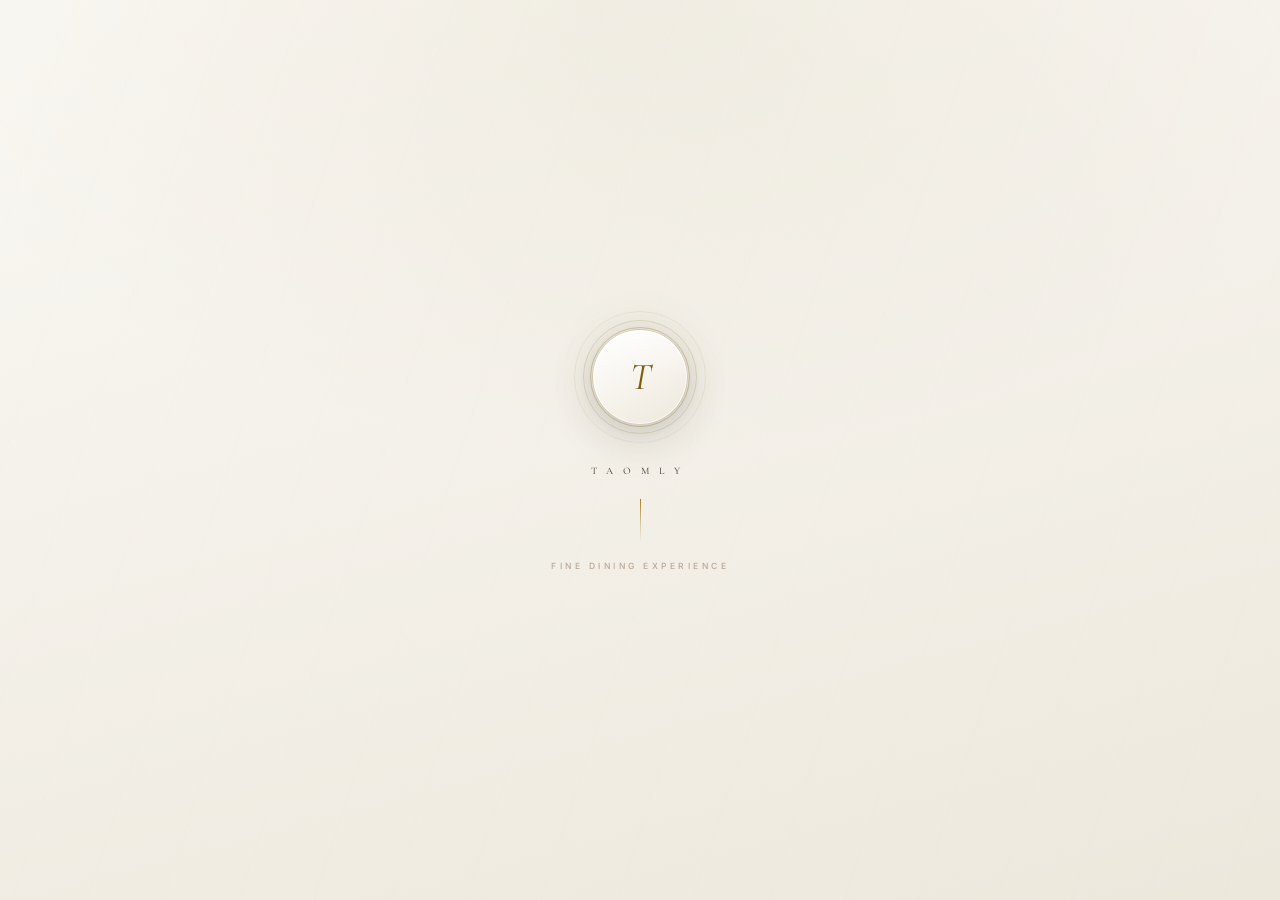
==== commit 4d544ef8: "Update index.html" ====
--- a/static/index.html
+++ b/static/index.html
@@ -14,1439 +14,17 @@
 <link rel="icon" type="image/png" sizes="192x192" href="/static/icon-192.png">
 <link rel="icon" type="image/svg+xml" href="/static/favicon.svg">
 <script src="https://telegram.org/js/telegram-web-app.js"></script>
+<script src="/static/js/state.js"></script>
+<script src="/static/js/utils.js"></script>
+<script src="/static/js/i18n.js"></script>
+<script src="/static/js/theme.js"></script>
+<script src="/static/js/api.js"></script>
+<script src="/static/js/menu.js"></script>
+<script src="/static/js/modal.js"></script>
 <link rel="preconnect" href="https://fonts.googleapis.com">
 <link rel="preconnect" href="https://fonts.gstatic.com" crossorigin>
 <link href="https://fonts.googleapis.com/css2?family=Cormorant+Garamond:ital,wght@0,300;0,400;0,500;0,600;1,300;1,400;1,500&family=EB+Garamond:ital,wght@0,400;0,500;1,400&family=Inter:wght@300;400;500;600&display=swap" rel="stylesheet">
-<style>
-/* Taomly — index.html */
-
-*,*::before,*::after{margin:0;padding:0;box-sizing:border-box;-webkit-tap-highlight-color:transparent}
-
-/* ── DESIGN TOKENS ── */
-:root{
-  /* Ivory / Parchment system — 7 levels */
-  --bg:    #F4F1EA;   /* page background — aged ivory */
-  --bg2:   #F7F4EE;   /* slightly lighter */
-  --bg3:   #FAF8F3;   /* cards — warm white */
-  --bg4:   #FFFFFF;   /* pure white cards */
-  --bg5:   #ECE8DF;   /* dividers, hover */
-  --bg6:   #E4DFD4;   /* deep cream */
-  --bg7:   #DDD7C9;   /* borders */
-
-  /* Ink — Espresso hierarchy */
-  --ink:   #18140F;   /* near-black warm */
-  --ink2:  #2E2820;   /* body text */
-  --ink3:  #5C5040;   /* secondary */
-  --ink4:  #8C7E6C;   /* tertiary */
-  --ink5:  #B8A898;   /* placeholder */
-  --ink6:  #D4C9B8;   /* ultra-light */
-
-  /* Gold — Champagne / Antique Gold */
-  --g:     #7A5C10;   /* primary gold — deep antique */
-  --g2:    #8F6C1A;   /* mid gold */
-  --g3:    #A87E24;   /* warm gold */
-  --g4:    #C49830;   /* champagne */
-  --g5:    #D4AF50;   /* light champagne */
-  --gt:    rgba(122,92,16,0.08);
-  --gtm:   rgba(122,92,16,0.14);
-  --gtl:   rgba(122,92,16,0.22);
-  --gts:   rgba(122,92,16,0.30);
-
-  /* Shadows — warm, layered */
-  --s0: 0 1px 2px rgba(24,20,15,0.04);
-  --s1: 0 1px 4px rgba(24,20,15,0.05),0 4px 14px rgba(24,20,15,0.06);
-  --s2: 0 2px 8px rgba(24,20,15,0.06),0 8px 28px rgba(24,20,15,0.08);
-  --s3: 0 4px 16px rgba(24,20,15,0.07),0 16px 48px rgba(24,20,15,0.10);
-  --sg: 0 3px 16px rgba(122,92,16,0.28),0 1px 4px rgba(122,92,16,0.18);
-  --sgd:0 6px 24px rgba(122,92,16,0.36),0 2px 6px rgba(122,92,16,0.22);
-
-  /* Motion — prestige easing */
-  --el: cubic-bezier(0.25,0.46,0.45,0.94);
-  --es: cubic-bezier(0.22,1,0.36,1);
-  --eb: cubic-bezier(0.34,1.56,0.64,1);
-  --ef: cubic-bezier(0.16,1,0.3,1);
-  --tm: 0.30s;
-  --tf: 0.14s;
-  --ts: 0.50s;
-}
-
-html{background:var(--bg);}
-
-body{
-  font-family:'Inter',-apple-system,BlinkMacSystemFont,sans-serif;
-  background:var(--bg);
-  color:var(--ink2);
-  min-height:100vh;
-  overflow-x:hidden;
-  -webkit-font-smoothing:antialiased;
-  -moz-osx-font-smoothing:grayscale;
-  text-rendering:optimizeLegibility;
-}
-
-svg{display:block;}
-.icon{width:18px;height:18px;stroke:currentColor;stroke-width:1.4;fill:none;stroke-linecap:round;stroke-linejoin:round;}
-
-/* ═══════════════════════════════════════════════════════════════════
-   SPLASH — State Ceremony Entry
-   ═══════════════════════════════════════════════════════════════════ */
-#splash{
-  position:fixed;inset:0;z-index:9999;
-  background:linear-gradient(165deg,#FAF8F3 0%,#F4F1EA 45%,#EDE8DC 100%);
-  display:flex;align-items:center;justify-content:center;
-  overflow:hidden;
-}
-
-/* Subtle vellum texture */
-#splash::before{
-  content:'';position:absolute;inset:0;pointer-events:none;
-  background:
-    repeating-linear-gradient(108deg,transparent 0,rgba(122,92,16,0.012) 1px,transparent 2px,transparent 72px),
-    repeating-linear-gradient(52deg,transparent 0,rgba(122,92,16,0.008) 1px,transparent 2px,transparent 96px);
-}
-
-/* Radial glow */
-#splash::after{
-  content:'';position:absolute;
-  top:-20%;left:-20%;right:-20%;bottom:-20%;
-  background:radial-gradient(ellipse 65% 55% at 50% 15%,rgba(122,92,16,0.06) 0%,transparent 65%);
-  pointer-events:none;
-}
-
-#splash.out{animation:splFade 1.0s var(--el) forwards;}
-@keyframes splFade{to{opacity:0;pointer-events:none}}
-
-.spl-body{
-  position:relative;z-index:2;
-  display:flex;flex-direction:column;align-items:center;text-align:center;
-  gap:0;
-}
-
-/* Medallion */
-.spl-med{
-  position:relative;width:96px;height:96px;
-  margin-bottom:40px;
-  opacity:0;animation:medIn 1.0s var(--es) .1s both;
-}
-@keyframes medIn{
-  from{opacity:0;transform:scale(0.78) translateY(8px)}
-  65%{transform:scale(1.04) translateY(-1px)}
-  to{opacity:1;transform:scale(1) translateY(0)}
-}
-
-/* Three rings */
-.spl-r1{position:absolute;inset:-18px;border-radius:50%;border:1px solid rgba(122,92,16,0.08);}
-.spl-r2{position:absolute;inset:-9px;border-radius:50%;border:1px solid rgba(122,92,16,0.16);}
-.spl-r3{position:absolute;inset:-2px;border-radius:50%;border:1px solid rgba(122,92,16,0.26);}
-
-.spl-face{
-  width:100%;height:100%;border-radius:50%;
-  background:linear-gradient(150deg,#FFFFFF 0%,#F7F4EE 50%,#EDE8DC 100%);
-  border:1px solid rgba(122,92,16,0.28);
-  box-shadow:
-    0 0 0 1px rgba(255,255,255,0.7) inset,
-    0 2px 1px rgba(255,255,255,0.9) inset,
-    var(--s3),
-    0 0 48px rgba(122,92,16,0.10);
-  display:flex;align-items:center;justify-content:center;
-  position:relative;overflow:hidden;
-}
-
-/* Inner shine */
-.spl-face::before{
-  content:'';position:absolute;top:0;left:0;right:0;height:50%;
-  background:linear-gradient(to bottom,rgba(255,255,255,0.4),transparent);
-  border-radius:50% 50% 0 0;
-}
-
-.spl-L{
-  font-family:'Cormorant Garamond',serif;
-  font-size:38px;font-weight:400;font-style:italic;
-  color:var(--g);
-  position:relative;z-index:1;
-}
-
-/* Wordmark */
-.spl-wordmark{
-  opacity:0;animation:wdIn 1.0s var(--el) .55s both;
-}
-@keyframes wdIn{
-  from{opacity:0;letter-spacing:18px}
-  to{opacity:1;letter-spacing:10px}
-}
-.spl-name{
-  font-family:'Cormorant Garamond',serif;
-  font-size:10px;letter-spacing:10px;text-transform:uppercase;
-  color:var(--ink3);font-weight:500;
-}
-
-/* Gold thread */
-.spl-thread{
-  width:1px;height:0;
-  background:linear-gradient(180deg,var(--g3) 0%,rgba(164,126,36,0.3) 60%,transparent 100%);
-  margin:22px auto 0;
-  animation:threadIn .7s var(--el) 1.1s both;
-}
-@keyframes threadIn{to{height:44px}}
-
-/* Tagline */
-.spl-tag{
-  font-size:8.5px;letter-spacing:3.5px;text-transform:uppercase;
-  color:var(--ink5);margin-top:18px;
-  opacity:0;animation:tagIn .6s var(--el) 1.4s both;
-  font-weight:500;
-}
-@keyframes tagIn{
-  from{opacity:0;transform:translateY(10px)}
-  to{opacity:1;transform:translateY(0)}
-}
-
-/* HERO */
-#heroScreen{display:none;position:fixed;inset:0;z-index:500;}
-#heroScreen.active{display:flex;flex-direction:column;}
-
-.hero-bg{position:absolute;inset:0;overflow:hidden;}
-
-/* Multi-layer presidential background */
-.hero-marble{
-  position:absolute;inset:0;
-  background:
-    radial-gradient(ellipse 90% 70% at 50% -5%,rgba(122,92,16,0.07) 0%,transparent 60%),
-    radial-gradient(ellipse 55% 45% at 10% 85%,rgba(122,92,16,0.04) 0%,transparent 55%),
-    radial-gradient(ellipse 40% 35% at 90% 75%,rgba(122,92,16,0.03) 0%,transparent 50%),
-    linear-gradient(180deg,#FAF8F3 0%,#F4F1EA 50%,#E8E3D6 100%);
-}
-
-/* Vellum / parchment lines */
-.hero-marble::before{
-  content:'';position:absolute;inset:0;
-  background:
-    repeating-linear-gradient(115deg,transparent 0,rgba(122,92,16,0.015) 1px,transparent 2px,transparent 68px),
-    repeating-linear-gradient(58deg,transparent 0,rgba(122,92,16,0.010) 1px,transparent 2px,transparent 104px);
-}
-
-/* Soft vignette */
-.hero-marble::after{
-  content:'';position:absolute;inset:0;
-  background:radial-gradient(ellipse 110% 110% at 50% 50%,transparent 28%,rgba(212,200,180,0.24) 100%);
-}
-
-.hero-veil{
-  position:absolute;bottom:0;left:0;right:0;height:45%;
-  background:linear-gradient(to top,rgba(232,227,214,0.55),transparent);
-}
-
-.hero-content{
-  position:relative;z-index:2;width:100%;flex:1;
-  display:flex;flex-direction:column;align-items:center;justify-content:space-between;
-  padding:72px 36px 56px;
-}
-
-.hero-top{display:flex;flex-direction:column;align-items:center;}
-
-/* Heraldic wings */
-.hero-wings{
-  display:flex;align-items:center;gap:22px;
-  margin-bottom:32px;
-}
-.hero-wing{
-  flex:1;max-width:60px;height:1px;
-  background:linear-gradient(90deg,transparent,rgba(122,92,16,0.40));
-  position:relative;
-}
-.hero-wing::after{
-  content:'';position:absolute;right:0;top:-2px;
-  width:4px;height:4px;border-radius:50%;
-  background:var(--g3);opacity:.5;
-}
-.hero-wing.right{transform:scaleX(-1);}
-
-/* Hero medallion */
-.hero-med{
-  width:108px;height:108px;border-radius:50%;
-  background:linear-gradient(150deg,#FFFFFF 0%,#F7F4EE 45%,#EDE8DC 100%);
-  border:1px solid rgba(122,92,16,0.30);
-  box-shadow:
-    0 0 0 1px rgba(255,255,255,0.8) inset,
-    var(--s3),
-    0 0 56px rgba(122,92,16,0.12);
-  display:flex;align-items:center;justify-content:center;
-  overflow:hidden;position:relative;
-}
-.hero-med::before{
-  content:'';position:absolute;top:0;left:0;right:0;height:50%;
-  background:linear-gradient(to bottom,rgba(255,255,255,0.35),transparent);
-  border-radius:50% 50% 0 0;
-}
-/* Outer glow ring */
-.hero-med::after{
-  content:'';position:absolute;inset:-10px;border-radius:50%;
-  border:1px solid rgba(122,92,16,0.12);pointer-events:none;
-}
-.hero-med img{width:100%;height:100%;object-fit:cover;position:relative;z-index:1;}
-.hero-med-L{
-  font-family:'Cormorant Garamond',serif;
-  font-size:44px;font-weight:400;font-style:italic;
-  color:var(--g);position:relative;z-index:1;
-}
-
-.hero-mid{
-  display:flex;flex-direction:column;align-items:center;text-align:center;
-  margin-top:4px;
-}
-
-/* Collection subtitle */
-.hero-eyebrow{
-  font-family:'Cormorant Garamond',serif;
-  font-size:9.5px;letter-spacing:5.5px;text-transform:uppercase;
-  color:var(--g2);font-style:italic;
-  margin-bottom:18px;opacity:.9;
-  font-weight:500;
-}
-
-/* Name — Grand Title */
-.hero-name{
-  font-family:'Cormorant Garamond',serif;
-  font-size:56px;font-weight:300;
-  color:var(--ink);letter-spacing:0.4px;line-height:1.02;
-  margin-bottom:24px;
-}
-
-/* Ornamental rule */
-.hero-rule{
-  display:flex;align-items:center;gap:12px;
-  margin:0 auto 28px;width:160px;
-}
-.hero-rule::before,.hero-rule::after{
-  content:'';flex:1;height:1px;
-  background:rgba(122,92,16,0.28);
-}
-.hero-rule-diamond{
-  width:7px;height:7px;
-  border:1.5px solid var(--g2);
-  transform:rotate(45deg);flex-shrink:0;
-}
-
-/* Status chips */
-.hero-chips{
-  display:flex;align-items:center;justify-content:center;
-  gap:10px;flex-wrap:wrap;
-}
-.hero-chip{
-  display:inline-flex;align-items:center;gap:6px;
-  padding:8px 18px;border-radius:100px;
-  background:rgba(255,255,255,0.75);
-  border:1px solid rgba(122,92,16,0.16);
-  font-size:11px;color:var(--ink3);letter-spacing:.3px;
-  backdrop-filter:blur(8px);
-}
-.hero-chip.open{
-  color:var(--g);
-  border-color:rgba(122,92,16,0.26);
-  background:rgba(255,255,255,0.88);
-}
-.hero-chip .icon{width:11px;height:11px;}
-.hero-chip .dot{
-  width:7px;height:7px;border-radius:50%;
-  background:var(--g3);flex-shrink:0;
-  box-shadow:0 0 0 2px rgba(168,126,36,0.25);
-}
-
-.hero-bottom{width:100%;}
-
-/* CTA — The Golden Gate */
-.hero-btn{
-  width:100%;display:flex;align-items:center;justify-content:center;gap:13px;
-  padding:21px 36px;
-  background:linear-gradient(135deg,var(--g) 0%,var(--g2) 50%,var(--g) 100%);
-  background-size:200% 100%;
-  border:none;border-radius:100px;cursor:pointer;
-  color:#FAF8F3;
-  font-family:'Inter',sans-serif;
-  font-size:11.5px;font-weight:600;letter-spacing:2.5px;text-transform:uppercase;
-  box-shadow:var(--sgd);
-  position:relative;overflow:hidden;
-  transition:transform var(--tf) var(--eb),box-shadow var(--tf) ease,background-position .6s ease;
-}
-/* Sheen sweep */
-.hero-btn::before{
-  content:'';position:absolute;
-  top:0;left:-140%;width:50%;height:100%;
-  background:linear-gradient(90deg,transparent,rgba(255,255,255,0.18),transparent);
-  animation:heroSheen 10s ease-in-out 1.8s infinite;
-}
-@keyframes heroSheen{0%,80%,100%{left:-140%;opacity:0}83%{left:150%;opacity:1}}
-/* Bottom highlight */
-.hero-btn::after{
-  content:'';position:absolute;
-  bottom:0;left:20%;right:20%;height:1px;
-  background:rgba(255,255,255,0.25);
-}
-.hero-btn:active{transform:scale(0.965);box-shadow:var(--sg);}
-.hero-btn .icon{width:15px;height:15px;stroke:#FAF8F3;stroke-width:2;}
-
-/* ═══════════════════════════════════════════════════════════════════
-   HEADER — Sovereign Sticky Bar
-   ═══════════════════════════════════════════════════════════════════ */
-.header{
-  position:sticky;top:0;z-index:100;
-  background:rgba(244,241,234,0.97);
-  border-bottom:1px solid var(--bg6);
-  box-shadow:0 2px 20px rgba(24,20,15,0.07);
-  backdrop-filter:blur(12px);
-  -webkit-backdrop-filter:blur(12px);
-}
-
-.hdr-top{padding:16px 24px 14px;display:flex;align-items:center;gap:15px;}
-
-/* Restaurant emblem */
-.rest-emb{
-  width:50px;height:50px;border-radius:50%;flex-shrink:0;
-  background:linear-gradient(150deg,#FFFFFF,#EDE8DC);
-  border:1px solid rgba(122,92,16,0.26);
-  overflow:hidden;
-  display:flex;align-items:center;justify-content:center;
-  box-shadow:var(--s1),0 0 0 3px rgba(122,92,16,0.06);
-}
-.rest-emb img{width:100%;height:100%;object-fit:cover;}
-.rest-emb-L{
-  font-family:'Cormorant Garamond',serif;
-  font-size:23px;font-weight:400;font-style:italic;
-  color:var(--g);
-}
-
-.rest-info{flex:1;min-width:0;}
-.rest-name{
-  font-family:'Cormorant Garamond',serif;
-  font-size:22px;font-weight:400;color:var(--ink);
-  letter-spacing:.2px;line-height:1.12;
-  white-space:nowrap;overflow:hidden;text-overflow:ellipsis;
-}
-.rest-addr{
-  display:flex;align-items:center;gap:5px;
-  margin-top:3px;font-size:10.5px;color:var(--ink4);letter-spacing:.2px;
-}
-.rest-addr .icon{width:10px;height:10px;flex-shrink:0;stroke:var(--g3);}
-
-.tbl-badge{
-  display:inline-flex;align-items:center;gap:5px;
-  margin-top:5px;padding:3px 10px 3px 8px;border-radius:100px;
-  background:var(--gt);border:1px solid var(--gtl);
-  font-size:10px;font-weight:500;color:var(--g);letter-spacing:.4px;
-}
-.tbl-badge .icon{width:10px;height:10px;stroke:var(--g);}
-
-/* Graduated gold rule */
-.hdr-rule{
-  height:1px;margin:0 24px;
-  background:linear-gradient(90deg,
-    transparent 0%,
-    rgba(122,92,16,0.16) 20%,
-    rgba(168,126,36,0.38) 50%,
-    rgba(122,92,16,0.16) 80%,
-    transparent 100%);
-}
-
-.welcome-line{padding:11px 24px 0;}
-.welcome-text{
-  font-family:'Cormorant Garamond',serif;
-  font-style:italic;font-size:14px;font-weight:300;
-  color:var(--ink3);line-height:1.6;letter-spacing:.2px;
-}
-
-/* ── Popular Rail ── */
-.pop-rail{padding:15px 0 0;}
-.pop-brow{
-  padding:0 24px;
-  font-size:8.5px;letter-spacing:4.5px;text-transform:uppercase;
-  color:var(--ink5);font-weight:500;margin-bottom:13px;
-}
-
-.pop-scroll{
-  display:flex;gap:13px;overflow-x:auto;
-  scrollbar-width:none;padding:0 24px 14px;
-}
-.pop-scroll::-webkit-scrollbar{display:none;}
-
-.pop-item{
-  flex-shrink:0;width:118px;cursor:pointer;
-  transition:transform var(--tf) var(--eb);
-}
-.pop-item:active{transform:scale(0.94);}
-
-.pop-photo{
-  width:118px;height:90px;border-radius:18px;overflow:hidden;
-  position:relative;background:var(--bg5);margin-bottom:9px;
-  border:1px solid rgba(122,92,16,0.10);
-  box-shadow:var(--s1);
-}
-.pop-photo img{width:100%;height:100%;object-fit:cover;}
-
-/* Pop placeholder — diamond motif */
-.pop-ph{
-  width:100%;height:100%;
-  background:linear-gradient(145deg,#EDE8DC,#E4DDD0);
-  display:flex;align-items:center;justify-content:center;
-}
-.pop-ph-diamond{
-  width:38px;height:38px;position:relative;
-  display:flex;align-items:center;justify-content:center;
-}
-.pop-ph-diamond::before{
-  content:'';position:absolute;inset:0;
-  border:1px solid rgba(122,92,16,0.28);
-  transform:rotate(45deg);border-radius:3px;
-}
-.pop-ph-diamond .icon{width:16px;height:16px;stroke:var(--g3);stroke-width:1;z-index:1;}
-
-.pop-name{
-  font-size:11px;font-weight:400;color:var(--ink2);
-  line-height:1.35;
-  overflow:hidden;display:-webkit-box;
-  -webkit-line-clamp:2;-webkit-box-orient:vertical;
-}
-.pop-price{
-  font-family:'Cormorant Garamond',serif;
-  font-size:13px;color:var(--g);margin-top:4px;letter-spacing:.1px;
-}
-
-/* ── Category Navigation — Pill Edition ── */
-.cat-nav{
-  display:flex;overflow-x:auto;scrollbar-width:none;
-  padding:12px 24px 14px;gap:8px;
-  border-top:1px solid var(--bg5);
-}
-.cat-nav::-webkit-scrollbar{display:none;}
-
-.cat-btn{
-  flex-shrink:0;padding:9px 18px;
-  border:1px solid transparent;
-  background:transparent;
-  font-family:'Inter',sans-serif;
-  font-size:11px;font-weight:400;color:var(--ink4);
-  cursor:pointer;white-space:nowrap;
-  letter-spacing:.3px;
-  border-radius:100px;
-  transition:color var(--tm) ease,background var(--tm) ease,border-color var(--tm) ease;
-}
-.cat-btn.active{
-  color:var(--g);
-  background:var(--gtm);
-  border-color:var(--gtl);
-  font-weight:500;
-}
-
-/* ═══════════════════════════════════════════════════════════════════
-   MAIN CONTENT
-   ═══════════════════════════════════════════════════════════════════ */
-.main{
-  padding:40px 0 220px;
-  position:relative;z-index:1;
-  background:var(--bg);
-}
-
-.cat-sec{margin-bottom:56px;scroll-margin-top:200px;}
-
-.cat-head{padding:0 22px;margin-bottom:24px;}
-
-/* Section title with ornamental rule */
-.cat-title{
-  font-family:'Cormorant Garamond',serif;
-  font-size:28px;font-weight:300;color:var(--ink);
-  letter-spacing:.5px;line-height:1;
-  padding-bottom:14px;
-  display:flex;align-items:baseline;gap:12px;
-  border-bottom:1px solid var(--bg6);
-  position:relative;
-}
-/* Gold accent line under title */
-.cat-title::after{
-  content:'';position:absolute;bottom:-1px;left:0;width:36px;height:1.5px;
-  background:var(--g3);border-radius:1px;
-}
-.cat-cnt{
-  font-size:9.5px;color:var(--ink6);
-  font-weight:400;letter-spacing:1px;
-  font-family:'Inter',sans-serif;flex-shrink:0;
-}
-
-.prod-grid{display:flex;flex-direction:column;}
-
-/* ═══════════════════════════════════════════════════════════════════
-   CARD WITH PHOTO — Full Bleed Luxury
-   ═══════════════════════════════════════════════════════════════════ */
-.pcard{
-  position:relative;overflow:hidden;cursor:pointer;
-  opacity:0;animation:cardIn .55s var(--es) forwards;
-}
-@keyframes cardIn{
-  from{opacity:0;transform:translateY(22px)}
-  to{opacity:1;transform:translateY(0)}
-}
-
-.pcard.has-photo{
-  margin:0 18px 22px;border-radius:28px;
-  background:var(--bg4);
-  border:1px solid rgba(24,20,15,0.06);
-  box-shadow:var(--s2);
-  transition:transform var(--tm) var(--es),box-shadow var(--tm) ease;
-}
-.pcard.has-photo:active{
-  transform:scale(0.984);
-  box-shadow:var(--s0);
-}
-.pcard.has-photo:last-child{margin-bottom:0;}
-
-.pphoto-wrap{
-  position:relative;width:100%;
-  padding-top:65%;overflow:hidden;
-  background:var(--bg5);
-  border-radius:24px 24px 0 0;
-}
-.pphoto-wrap img{
-  position:absolute;inset:0;width:100%;height:100%;
-  object-fit:cover;
-  transition:transform .75s var(--el);
-}
-.pcard:active .pphoto-wrap img{transform:scale(1.035);}
-
-/* No-photo: refined placeholder */
-.pphoto-ph{
-  position:absolute;inset:0;
-  background:linear-gradient(145deg,#EDE8DC 0%,#E4DDD0 100%);
-  display:flex;align-items:center;justify-content:center;
-}
-.pphoto-ph-center{
-  display:flex;flex-direction:column;align-items:center;gap:14px;
-  position:relative;z-index:1;
-}
-
-/* Prestige crest */
-.ph-crest{
-  width:56px;height:56px;position:relative;
-  display:flex;align-items:center;justify-content:center;flex-shrink:0;
-}
-.ph-crest::before{
-  content:'';position:absolute;inset:0;
-  border:1px solid rgba(122,92,16,0.28);
-  transform:rotate(45deg);border-radius:5px;
-}
-.ph-crest::after{
-  content:'';position:absolute;inset:10px;
-  border:1px solid rgba(122,92,16,0.14);
-  transform:rotate(45deg);border-radius:2px;
-}
-.ph-crest .icon{width:22px;height:22px;stroke:var(--g3);stroke-width:1;z-index:1;}
-.ph-label{
-  font-size:7.5px;letter-spacing:4px;text-transform:uppercase;
-  color:var(--g3);font-weight:500;opacity:.65;
-}
-
-/* Overlay скрыт — текст больше не поверх фото */
-.pphoto-overlay{display:none;}
-
-/* Badge — prestige pill */
-.pphoto-badge{
-  position:absolute;top:14px;left:14px;
-  display:inline-flex;align-items:center;gap:5px;
-  padding:5px 13px;
-  background:rgba(244,241,234,0.93);
-  border:1px solid rgba(122,92,16,0.22);
-  border-radius:100px;
-  font-size:8.5px;font-weight:600;color:var(--g);
-  letter-spacing:1.8px;text-transform:uppercase;
-  backdrop-filter:blur(4px);
-  box-shadow:0 1px 6px rgba(24,20,15,0.10);
-}
-
-/* Текст под фото — отдельный блок */
-.pphoto-content{
-  position:static;
-  padding:16px 18px 18px;
-  display:flex;align-items:center;justify-content:space-between;gap:14px;
-  background:var(--bg4);
-  border-radius:0 0 28px 28px;
-}
-.pphoto-text{flex:1;min-width:0;}
-.pname{
-  font-family:'Cormorant Garamond',serif;
-  font-size:21px;font-weight:500;color:var(--ink);
-  line-height:1.22;letter-spacing:.2px;
-  text-shadow:none;
-}
-.pdesc-photo{
-  font-size:12px;color:var(--ink4);
-  margin-top:3px;line-height:1.5;
-  overflow:hidden;display:-webkit-box;
-  -webkit-line-clamp:2;-webkit-box-orient:vertical;
-}
-.pprice-photo{
-  font-family:'Cormorant Garamond',serif;
-  font-size:18px;font-weight:400;
-  color:var(--g);margin-top:7px;white-space:nowrap;
-  text-shadow:none;
-}
-.photo-add{flex-shrink:0;}
-
-/* ═══════════════════════════════════════════════════════════════════
-   CARD WITHOUT PHOTO — Horizontal, Sovereign List
-   ═══════════════════════════════════════════════════════════════════ */
-.pcard.no-photo{
-  margin:0 18px 12px;
-  border-radius:22px;
-  background:var(--bg4);
-  border:1px solid rgba(24,20,15,0.06);
-  box-shadow:var(--s1);
-  transition:transform var(--tm) var(--es),box-shadow var(--tm) ease;
-}
-.pcard.no-photo:active{transform:scale(0.985);box-shadow:var(--s0);}
-.pcard.no-photo:last-child{margin-bottom:0;}
-
-/* Override photo-wrap for no-photo mode */
-.pcard.no-photo .pphoto-wrap{
-  padding-top:0;background:transparent;border-radius:0;
-}
-.pcard.no-photo .pphoto-ph{position:static;display:none;}
-.pcard.no-photo .pphoto-overlay{display:none;}
-.pcard.no-photo .pphoto-content{
-  position:static;
-  padding:20px 20px 20px;
-  display:flex;align-items:center;
-  gap:0;
-}
-.pcard.no-photo .pphoto-text{
-  flex:1;min-width:0;
-  border-left:2px solid var(--gtl);
-  padding-left:16px;
-}
-/* Name in dark */
-.pcard.no-photo .pname{
-  font-family:'Cormorant Garamond',serif;
-  font-size:21px;font-weight:400;
-  color:var(--ink);
-  line-height:1.22;letter-spacing:.2px;
-  text-shadow:none;
-}
-.pcard.no-photo .pdesc-photo{
-  color:var(--ink4);margin-top:5px;font-size:12.5px;
-}
-.pcard.no-photo .pprice-photo{
-  font-family:'Cormorant Garamond',serif;
-  font-size:18px;
-  color:var(--g);margin-top:9px;
-  text-shadow:none;
-}
-.pcard.no-photo .photo-add{
-  padding-left:18px;flex-shrink:0;
-}
-.pcard.no-photo .pphoto-badge{
-  position:static;display:inline-flex;
-  margin-bottom:7px;
-  background:var(--gt);
-  border-color:var(--gtl);
-  box-shadow:none;
-}
-
-.pbadge{
-  display:inline-flex;padding:3px 10px;border-radius:100px;
-  background:var(--gt);border:1px solid var(--gtl);
-  font-size:8px;font-weight:600;color:var(--g);
-  letter-spacing:1.5px;text-transform:uppercase;flex-shrink:0;
-}
-
-/* Add animation */
-.pcard.just-added{animation:cardBounce .38s var(--eb);}
-@keyframes cardBounce{
-  0%{transform:scale(1)}
-  42%{transform:scale(1.024)}
-  100%{transform:scale(1)}
-}
-
-/* ═══════════════════════════════════════════════════════════════════
-   ADD BUTTON — Gold Sovereign
-   ═══════════════════════════════════════════════════════════════════ */
-.add-ring{
-  flex-shrink:0;width:46px;height:46px;border-radius:50%;
-  background:var(--g);
-  border:none;
-  color:#FAF8F3;cursor:pointer;
-  display:flex;align-items:center;justify-content:center;
-  box-shadow:var(--sg);
-  transition:transform var(--tf) var(--eb),box-shadow var(--tf) ease;
-  position:relative;overflow:hidden;
-}
-/* Inner glow */
-.add-ring::before{
-  content:'';position:absolute;
-  top:0;left:0;right:0;height:50%;
-  background:rgba(255,255,255,0.18);
-  border-radius:50% 50% 0 0;
-}
-.add-ring:active{transform:scale(0.86);box-shadow:var(--sg);}
-.add-ring .icon{width:16px;height:16px;stroke:#FAF8F3;stroke-width:2;position:relative;z-index:1;}
-
-/* Quantity control */
-.qty-unit{display:flex;align-items:center;gap:10px;flex-shrink:0;}
-.qty-ring{
-  width:36px;height:36px;border-radius:50%;
-  background:var(--bg5);
-  border:1px solid var(--bg7);
-  color:var(--ink3);cursor:pointer;
-  display:flex;align-items:center;justify-content:center;
-  transition:transform var(--tf) var(--eb),background var(--tf) ease;
-}
-.qty-ring:active{transform:scale(0.86);background:var(--bg6);}
-.qty-ring .icon{width:12px;height:12px;}
-.qty-digit{
-  font-family:'Cormorant Garamond',serif;
-  font-size:21px;font-weight:400;color:var(--ink);
-  min-width:22px;text-align:center;
-}
-
-/* ═══════════════════════════════════════════════════════════════════
-   SKELETON LOADER — Ivory Shimmer
-   ═══════════════════════════════════════════════════════════════════ */
-.skel-wrap{padding:0 18px;display:flex;flex-direction:column;gap:18px;}
-.skel-card{
-  border-radius:28px;overflow:hidden;
-  background:var(--bg4);
-  border:1px solid rgba(24,20,15,0.05);
-  box-shadow:var(--s1);
-}
-.skel-photo{width:100%;padding-top:64%;position:relative;}
-.shimmer{
-  position:absolute;inset:0;
-  background:linear-gradient(
-    108deg,
-    var(--bg5) 0%,
-    var(--bg6) 36%,
-    rgba(122,92,16,0.05) 50%,
-    var(--bg6) 64%,
-    var(--bg5) 100%
-  );
-  background-size:300% 100%;
-  animation:shimmer 2.2s ease infinite;
-}
-@keyframes shimmer{0%{background-position:100% 0}100%{background-position:-100% 0}}
-.skel-body{
-  padding:18px 20px 20px;
-  display:flex;flex-direction:column;gap:10px;
-  background:var(--bg4);
-}
-.skel-line{height:10px;border-radius:5px;background:var(--bg5);}
-.w35{width:35%}.w65{width:65%}.w45{width:45%;height:15px}
-
-/* ═══════════════════════════════════════════════════════════════════
-   FLOATING CART BAR — Sovereign Edition
-   ═══════════════════════════════════════════════════════════════════ */
-.cart-bar{
-  position:fixed;bottom:26px;left:16px;right:16px;z-index:200;
-  pointer-events:none;
-  transform:translateY(160%);
-  transition:transform .52s var(--es);
-}
-.cart-bar.visible{transform:translateY(0);pointer-events:all;}
-
-.cart-cap{
-  width:100%;
-  display:flex;align-items:center;justify-content:space-between;
-  padding:0 6px 0 22px;height:70px;
-  background:rgba(244,241,234,0.97);
-  border:1px solid rgba(122,92,16,0.24);
-  border-radius:100px;
-  box-shadow:
-    0 10px 40px rgba(24,20,15,0.16),
-    0 2px 8px rgba(24,20,15,0.08),
-    var(--sg);
-  cursor:pointer;position:relative;overflow:hidden;
-  transition:transform var(--tf) ease;
-  backdrop-filter:blur(16px);
-  -webkit-backdrop-filter:blur(16px);
-}
-/* Top gloss line */
-.cart-cap::before{
-  content:'';position:absolute;
-  top:0;left:18%;right:18%;height:1px;
-  background:linear-gradient(90deg,transparent,rgba(255,255,255,0.8),transparent);
-}
-/* Gold border shimmer */
-.cart-cap::after{
-  content:'';position:absolute;inset:0;border-radius:100px;
-  background:linear-gradient(90deg,
-    transparent 0%,
-    rgba(122,92,16,0.06) 30%,
-    rgba(196,152,48,0.10) 50%,
-    rgba(122,92,16,0.06) 70%,
-    transparent 100%);
-  pointer-events:none;
-}
-.cart-cap:active{transform:scale(0.975);}
-
-.cart-bar.visible .cart-cap{animation:cartIn .52s var(--es);}
-@keyframes cartIn{
-  0%{transform:scale(0.92) translateY(8px);opacity:.75}
-  65%{transform:scale(1.016) translateY(-1px)}
-  100%{transform:scale(1) translateY(0)}
-}
-.cart-cap.pulse{animation:capPulse .32s var(--eb)!important;}
-@keyframes capPulse{
-  0%{transform:scale(1)}50%{transform:scale(1.030)}100%{transform:scale(1)}
-}
-
-.cart-left{display:flex;align-items:center;gap:14px;}
-.cart-gem{
-  width:42px;height:42px;border-radius:50%;
-  background:linear-gradient(135deg,var(--g) 0%,var(--g2) 100%);
-  display:flex;align-items:center;justify-content:center;
-  box-shadow:0 3px 14px rgba(122,92,16,0.36);
-  flex-shrink:0;position:relative;overflow:hidden;
-}
-.cart-gem::before{
-  content:'';position:absolute;top:0;left:0;right:0;height:50%;
-  background:rgba(255,255,255,0.20);border-radius:50% 50% 0 0;
-}
-.cart-gem span{
-  font-family:'Cormorant Garamond',serif;
-  font-size:19px;font-weight:400;color:#FAF8F3;line-height:1;
-  position:relative;z-index:1;
-}
-.cart-lbl{font-size:12.5px;font-weight:400;color:var(--ink3);letter-spacing:.5px;}
-.cart-tot{
-  font-family:'Cormorant Garamond',serif;
-  font-size:21px;font-weight:400;color:var(--ink);padding-right:5px;
-}
-.cart-arr{
-  width:58px;height:58px;border-radius:50%;
-  background:linear-gradient(135deg,var(--g) 0%,var(--g2) 100%);
-  display:flex;align-items:center;justify-content:center;
-  flex-shrink:0;
-  box-shadow:0 3px 14px rgba(122,92,16,0.28);
-  position:relative;overflow:hidden;
-}
-.cart-arr::before{
-  content:'';position:absolute;top:0;left:0;right:0;height:50%;
-  background:rgba(255,255,255,0.18);border-radius:50% 50% 0 0;
-}
-.cart-arr .icon{width:17px;height:17px;stroke:#FAF8F3;stroke-width:1.8;transform:rotate(-90deg);position:relative;z-index:1;}
-
-/* ═══════════════════════════════════════════════════════════════════
-   SCREENS
-   ═══════════════════════════════════════════════════════════════════ */
-.screen{
-  display:none;position:fixed;inset:0;
-  background:var(--bg);z-index:300;
-  overflow-y:auto;overflow-x:hidden;
-  animation:scrIn .40s var(--es);
-}
-.screen.active{display:block;}
-@keyframes scrIn{from{transform:translateY(28px);opacity:0}to{transform:translateY(0);opacity:1}}
-
-.scr-hdr{
-  position:sticky;top:0;z-index:10;
-  background:rgba(244,241,234,0.97);
-  border-bottom:1px solid var(--bg6);
-  box-shadow:0 2px 14px rgba(24,20,15,0.06);
-  padding:16px 22px;
-  display:flex;align-items:center;gap:16px;
-  backdrop-filter:blur(12px);
-  -webkit-backdrop-filter:blur(12px);
-}
-.back-btn{
-  width:46px;height:46px;border-radius:50%;
-  border:1px solid var(--bg6);
-  background:var(--bg4);
-  cursor:pointer;display:flex;align-items:center;justify-content:center;
-  color:var(--ink3);flex-shrink:0;
-  box-shadow:var(--s1);
-  transition:transform var(--tf) var(--eb),background var(--tf) ease;
-}
-.back-btn:active{transform:scale(0.88);background:var(--bg5);}
-.back-btn .icon{width:16px;height:16px;}
-.scr-title{
-  font-family:'Cormorant Garamond',serif;
-  font-size:26px;font-weight:300;color:var(--ink);letter-spacing:.4px;
-}
-
-/* ── Cart list ── */
-.cart-list{padding:24px 18px 0;display:flex;flex-direction:column;gap:11px;}
-.cart-item{
-  display:flex;align-items:center;gap:14px;
-  padding:15px 17px;
-  background:var(--bg4);
-  border:1px solid rgba(24,20,15,0.06);
-  border-radius:22px;
-  box-shadow:var(--s1);
-}
-.ci-photo{
-  width:56px;height:56px;border-radius:14px;
-  overflow:hidden;flex-shrink:0;
-  background:var(--bg5);
-  border:1px solid rgba(24,20,15,0.06);
-}
-.ci-photo img{width:100%;height:100%;object-fit:cover;}
-.ci-ph{
-  width:56px;height:56px;border-radius:14px;flex-shrink:0;
-  background:linear-gradient(145deg,#EDE8DC,#E2DBD0);
-  display:flex;align-items:center;justify-content:center;
-  border:1px solid rgba(122,92,16,0.14);
-}
-.ci-ph .icon{width:19px;height:19px;stroke:var(--g3);stroke-width:1.1;}
-.ci-info{flex:1;min-width:0;}
-.ci-name{
-  font-family:'Cormorant Garamond',serif;
-  font-size:19px;font-weight:400;color:var(--ink);
-}
-.ci-price{font-size:11.5px;color:var(--ink5);margin-top:3px;}
-
-/* ── Section blocks ── */
-.sec-block{padding:22px 18px 0;}
-.sec-brow{
-  font-size:8.5px;letter-spacing:4.5px;text-transform:uppercase;
-  color:var(--ink5);font-weight:500;margin-bottom:15px;
-}
-.type-grid{display:grid;grid-template-columns:1fr 1fr;gap:10px;}
-.type-btn{
-  padding:20px;border-radius:22px;
-  border:1px solid rgba(24,20,15,0.07);
-  background:var(--bg4);
-  text-align:center;cursor:pointer;
-  box-shadow:var(--s1);
-  transition:border-color var(--tm) ease,background var(--tm) ease,transform var(--tf) ease;
-}
-.type-btn:active{transform:scale(0.96);}
-.type-btn.active{
-  border-color:rgba(122,92,16,0.30);
-  background:var(--gt);
-}
-.type-icon{margin:0 auto 10px;width:30px;height:30px;display:flex;align-items:center;justify-content:center;}
-.type-icon .icon{width:21px;height:21px;stroke:var(--g);stroke-width:1.3;}
-.type-lbl{font-size:12px;font-weight:400;color:var(--ink3);}
-
-.tbl-banner{
-  margin:16px 18px 0;padding:17px;
-  background:var(--gt);
-  border:1px solid var(--gtl);
-  border-radius:22px;
-  display:flex;align-items:center;gap:14px;
-}
-.tbl-ban-ico{
-  width:44px;height:44px;border-radius:12px;flex-shrink:0;
-  background:var(--gtm);
-  display:flex;align-items:center;justify-content:center;
-  border:1px solid var(--gtl);
-}
-.tbl-ban-ico .icon{width:19px;height:19px;stroke:var(--g);stroke-width:1.2;}
-.tbl-ban-name{font-family:'Cormorant Garamond',serif;font-size:18px;font-weight:400;color:var(--ink);}
-.tbl-ban-sub{font-size:12px;color:var(--ink4);margin-top:3px;}
-
-/* ── Form ── */
-.form-sec{padding:22px 18px 0;display:flex;flex-direction:column;gap:11px;}
-.form-field{position:relative;}
-.form-input{
-  width:100%;padding:16px 20px;border-radius:18px;
-  border:1px solid rgba(24,20,15,0.09);
-  background:var(--bg4);
-  font-size:15px;color:var(--ink);outline:none;
-  font-family:'Inter',sans-serif;letter-spacing:.2px;
-  transition:border-color var(--tm) ease,box-shadow var(--tm) ease;
-}
-.form-input:focus{
-  border-color:rgba(122,92,16,0.38);
-  box-shadow:0 0 0 3px rgba(122,92,16,0.06);
-}
-.form-input::placeholder{color:var(--ink6);}
-.form-field::after{
-  content:'';position:absolute;bottom:0;left:20px;right:20px;height:2px;
-  background:var(--g);border-radius:2px;
-  transform:scaleX(0);transform-origin:center;
-  transition:transform var(--tm) var(--es);
-}
-.form-field:focus-within::after{transform:scaleX(1);}
-.form-textarea{resize:none;height:92px;}
-
-/* ── Summary ── */
-.sum-card{
-  margin:22px 18px 0;
-  background:var(--bg4);
-  border:1px solid rgba(24,20,15,0.07);border-radius:24px;
-  padding:20px 22px;
-  box-shadow:var(--s1);
-}
-.sum-row{
-  display:flex;justify-content:space-between;align-items:center;
-  padding:5px 0;font-size:13px;color:var(--ink4);
-}
-.sum-rule{height:1px;background:var(--bg5);margin:11px 0;}
-.sum-row.total{font-size:14px;color:var(--ink);font-weight:400;}
-.sum-val{
-  font-family:'Cormorant Garamond',serif;
-  font-size:28px;font-weight:300;color:var(--g);
-}
-
-/* Checkout button */
-.checkout-btn{
-  margin:22px 18px 60px;width:calc(100% - 36px);
-  padding:20px;
-  background:linear-gradient(135deg,var(--g) 0%,var(--g2) 50%,var(--g) 100%);
-  background-size:200% 100%;
-  border:none;border-radius:100px;
-  color:#FAF8F3;
-  font-family:'Inter',sans-serif;
-  font-size:12.5px;font-weight:600;cursor:pointer;
-  letter-spacing:1.5px;text-transform:uppercase;
-  box-shadow:var(--sgd);
-  position:relative;overflow:hidden;
-  transition:transform var(--tf) var(--eb),box-shadow var(--tf) ease;
-}
-.checkout-btn::before{
-  content:'';position:absolute;top:0;left:-140%;width:50%;height:100%;
-  background:linear-gradient(90deg,transparent,rgba(255,255,255,0.16),transparent);
-  animation:heroSheen 8s ease-in-out 1s infinite;
-}
-.checkout-btn:active{transform:scale(0.976);box-shadow:var(--sg);}
-.checkout-btn:disabled{opacity:.4;cursor:not-allowed;}
-
-/* ═══════════════════════════════════════════════════════════════════
-   PRODUCT MODAL — Grand Presentation
-   ═══════════════════════════════════════════════════════════════════ */
-.modal-overlay{
-  display:none;position:fixed;inset:0;z-index:400;
-  background:rgba(24,20,15,0.52);
-  animation:ovIn .28s ease;
-}
-.modal-overlay.active{display:flex;align-items:flex-end;}
-@keyframes ovIn{from{opacity:0}to{opacity:1}}
-
-.modal{
-  width:100%;max-height:92vh;overflow-y:auto;
-  background:var(--bg2);
-  border-radius:30px 30px 0 0;
-  border-top:1px solid rgba(122,92,16,0.22);
-  box-shadow:0 -12px 50px rgba(24,20,15,0.16);
-  position:relative;
-  animation:mUp .44s var(--es);
-}
-@keyframes mUp{from{transform:translateY(100%)}to{transform:translateY(0)}}
-
-.modal-grip{
-  width:38px;height:3px;border-radius:2px;
-  background:var(--bg7);margin:15px auto 0;
-}
-
-.modal-photo{
-  width:100%;margin-top:14px;
-  position:relative;overflow:hidden;
-  background:var(--bg5);
-}
-.modal-photo.tall{padding-top:74%;}
-.modal-photo img{position:absolute;inset:0;width:100%;height:100%;object-fit:cover;}
-
-.modal-ph{
-  position:absolute;inset:0;
-  background:linear-gradient(145deg,#EDE8DC,#DDD7C9);
-  display:flex;align-items:center;justify-content:center;
-}
-.modal-ph-crest{
-  width:76px;height:76px;position:relative;
-  display:flex;align-items:center;justify-content:center;
-}
-.modal-ph-crest::before{
-  content:'';position:absolute;inset:0;
-  border:1px solid rgba(122,92,16,0.28);
-  transform:rotate(45deg);border-radius:6px;
-}
-.modal-ph-crest::after{
-  content:'';position:absolute;inset:10px;
-  border:1px solid rgba(122,92,16,0.14);
-  transform:rotate(45deg);border-radius:3px;
-}
-.modal-ph-crest .icon{width:28px;height:28px;stroke:var(--g3);stroke-width:1;z-index:1;}
-
-.modal-grad{
-  position:absolute;bottom:0;left:0;right:0;height:40%;
-  background:linear-gradient(transparent,var(--bg2));
-}
-
-.modal-close{
-  position:absolute;top:15px;right:15px;z-index:5;
-  width:40px;height:40px;border-radius:50%;
-  background:rgba(244,241,234,0.94);
-  border:1px solid rgba(24,20,15,0.09);
-  cursor:pointer;display:flex;align-items:center;justify-content:center;
-  color:var(--ink3);
-  box-shadow:var(--s1);
-  transition:background var(--tf) ease,transform var(--tf) ease;
-  backdrop-filter:blur(6px);
-}
-.modal-close:active{background:var(--bg5);transform:scale(0.88);}
-.modal-close .icon{width:14px;height:14px;}
-
-.modal-body{padding:26px 26px 42px;}
-.modal-badge{margin-bottom:13px;}
-.modal-badge span{
-  display:inline-flex;padding:4px 12px;border-radius:100px;
-  background:var(--gt);border:1px solid var(--gtl);
-  font-size:8.5px;font-weight:600;color:var(--g);
-  letter-spacing:2px;text-transform:uppercase;
-}
-.modal-name{
-  font-family:'Cormorant Garamond',serif;
-  font-size:32px;font-weight:300;color:var(--ink);
-  line-height:1.14;margin-bottom:13px;letter-spacing:.2px;
-}
-.modal-desc{
-  font-size:14px;color:var(--ink3);line-height:1.82;
-  margin-bottom:30px;font-weight:300;
-}
-.modal-footer{
-  display:flex;align-items:center;justify-content:space-between;
-  gap:18px;padding-top:24px;
-  border-top:1px solid var(--bg5);
-}
-.modal-pval{
-  font-family:'Cormorant Garamond',serif;
-  font-size:34px;font-weight:300;color:var(--g);
-}
-.modal-curr{
-  font-size:10.5px;color:var(--ink4);font-weight:400;
-  letter-spacing:1.2px;text-transform:uppercase;margin-top:3px;
-}
-.modal-add-btn{
-  padding:16px 30px;
-  background:linear-gradient(135deg,var(--g) 0%,var(--g2) 100%);
-  border:none;border-radius:100px;cursor:pointer;
-  color:#FAF8F3;
-  font-family:'Inter',sans-serif;
-  font-size:12.5px;font-weight:600;letter-spacing:.5px;
-  box-shadow:var(--sg);
-  transition:transform var(--tf) var(--eb);
-  display:flex;align-items:center;gap:8px;flex-shrink:0;
-  position:relative;overflow:hidden;
-}
-.modal-add-btn::before{
-  content:'';position:absolute;top:0;left:0;right:0;height:50%;
-  background:rgba(255,255,255,0.16);
-  border-radius:100px 100px 0 0;
-}
-.modal-add-btn:active{transform:scale(0.94);}
-.modal-add-btn .icon{width:14px;height:14px;stroke:#FAF8F3;stroke-width:2.2;position:relative;z-index:1;}
-.modal-qty{display:flex;align-items:center;gap:14px;}
-.modal-qty .qty-ring{width:42px;height:42px;}
-.modal-qty .qty-digit{font-size:22px;min-width:26px;}
-
-/* ═══════════════════════════════════════════════════════════════════
-   VARIANT PICKER — inside existing modal
-   ═══════════════════════════════════════════════════════════════════ */
-.vp-list{display:flex;flex-direction:column;gap:10px;margin-bottom:24px;}
-.vp-item{
-  display:flex;align-items:center;justify-content:space-between;
-  padding:14px 18px;border-radius:18px;
-  border:1.5px solid var(--bg7);
-  background:var(--bg3);
-  cursor:pointer;
-  transition:border-color var(--tf) ease,background var(--tf) ease,transform var(--tf) ease;
-  gap:14px;
-}
-.vp-item:active{transform:scale(0.98);}
-.vp-item.selected{
-  border-color:rgba(122,92,16,0.50);
-  background:var(--gt);
-}
-.vp-radio{
-  width:20px;height:20px;border-radius:50%;flex-shrink:0;
-  border:1.5px solid var(--bg7);
-  display:flex;align-items:center;justify-content:center;
-  transition:border-color var(--tf) ease,background var(--tf) ease;
-}
-.vp-item.selected .vp-radio{
-  border-color:var(--g);background:var(--g);
-}
-.vp-radio-dot{
-  width:8px;height:8px;border-radius:50%;
-  background:#FAF8F3;opacity:0;
-  transition:opacity var(--tf) ease;
-}
-.vp-item.selected .vp-radio-dot{opacity:1;}
-.vp-name{
-  flex:1;
-  font-family:'Cormorant Garamond',serif;
-  font-size:19px;font-weight:400;color:var(--ink);
-  line-height:1.2;
-}
-.vp-price{
-  font-family:'Cormorant Garamond',serif;
-  font-size:17px;font-weight:400;color:var(--g);
-  white-space:nowrap;flex-shrink:0;
-}
-.vp-from{
-  font-family:'Cormorant Garamond',serif;
-  font-size:18px;color:var(--g);margin-top:7px;white-space:nowrap;
-}
-.vp-add-btn{
-  width:100%;padding:16px;
-  background:linear-gradient(135deg,var(--g) 0%,var(--g2) 100%);
-  border:none;border-radius:100px;cursor:pointer;
-  color:#FAF8F3;
-  font-family:'Inter',sans-serif;
-  font-size:12.5px;font-weight:600;letter-spacing:.5px;
-  box-shadow:var(--sg);
-  transition:transform var(--tf) var(--eb),opacity var(--tf) ease;
-  display:flex;align-items:center;justify-content:center;gap:8px;
-  position:relative;overflow:hidden;
-}
-.vp-add-btn::before{
-  content:'';position:absolute;top:0;left:0;right:0;height:50%;
-  background:rgba(255,255,255,0.16);
-  border-radius:100px 100px 0 0;
-}
-.vp-add-btn:active{transform:scale(0.96);}
-.vp-add-btn:disabled{opacity:.38;cursor:not-allowed;transform:none;}
-.vp-add-btn .icon{width:14px;height:14px;stroke:#FAF8F3;stroke-width:2.2;position:relative;z-index:1;}
-
-/* ═══════════════════════════════════════════════════════════════════
-   SUCCESS SCREEN
-   ═══════════════════════════════════════════════════════════════════ */
-#successScreen.active{
-  display:flex!important;flex-direction:column;
-  align-items:center;justify-content:center;
-  min-height:100vh;padding:52px 32px;text-align:center;
-}
-.succ-gem{
-  width:100px;height:100px;border-radius:50%;
-  background:linear-gradient(150deg,#FFFFFF,#F0EBE0);
-  border:1px solid rgba(122,92,16,0.28);
-  display:flex;align-items:center;justify-content:center;
-  margin-bottom:38px;position:relative;
-  box-shadow:var(--s3);
-  animation:medIn .7s var(--es);
-}
-.succ-gem::before{
-  content:'';position:absolute;inset:-16px;border-radius:50%;
-  border:1px solid rgba(122,92,16,0.10);
-}
-.succ-gem::after{
-  content:'';position:absolute;inset:-28px;border-radius:50%;
-  border:1px solid rgba(122,92,16,0.05);
-}
-.succ-gem .icon{
-  width:38px;height:38px;stroke:var(--g);stroke-width:1.4;
-  stroke-dasharray:60;stroke-dashoffset:60;
-  animation:chkDraw .9s var(--el) .3s forwards;
-}
-@keyframes chkDraw{to{stroke-dashoffset:0}}
-
-.succ-title{
-  font-family:'Cormorant Garamond',serif;
-  font-size:32px;font-weight:300;color:var(--ink);
-  margin-bottom:12px;opacity:0;animation:fadeUp .55s ease .38s both;
-}
-.succ-sub{
-  font-size:14px;color:var(--ink3);line-height:1.75;
-  margin-bottom:38px;font-weight:300;
-  opacity:0;animation:fadeUp .55s ease .48s both;
-}
-.succ-id{
-  background:var(--bg4);
-  border:1px solid rgba(122,92,16,0.14);
-  border-radius:24px;padding:22px 48px;margin-bottom:44px;
-  box-shadow:var(--s2);
-  opacity:0;animation:fadeUp .55s ease .58s both;
-}
-.succ-id-lbl{
-  font-size:8.5px;letter-spacing:4px;text-transform:uppercase;
-  color:var(--ink4);font-weight:500;
-}
-.succ-id-val{
-  font-family:'Cormorant Garamond',serif;
-  font-size:44px;font-weight:300;letter-spacing:-1px;
-  margin-top:8px;color:var(--g);
-}
-.back-menu-btn{
-  padding:18px 52px;
-  background:linear-gradient(135deg,var(--g) 0%,var(--g2) 100%);
-  border:none;border-radius:100px;cursor:pointer;
-  color:#FAF8F3;
-  font-family:'Inter',sans-serif;
-  font-size:12.5px;font-weight:600;letter-spacing:1px;text-transform:uppercase;
-  box-shadow:var(--sgd);
-  position:relative;overflow:hidden;
-  opacity:0;animation:fadeUp .55s ease .68s both;
-  transition:transform var(--tf) var(--eb);
-}
-.back-menu-btn:active{transform:scale(0.96);}
-
-/* ── Live Order Status ── */
-.order-status-block{
-  width:100%;max-width:320px;margin-bottom:32px;
-  opacity:0;animation:fadeUp .55s ease .62s both;
-}
-.status-steps{
-  display:flex;flex-direction:column;gap:0;
-  background:var(--bg3);border:1px solid rgba(122,92,16,0.12);
-  border-radius:20px;overflow:hidden;
-}
-.status-step{
-  display:flex;align-items:center;gap:14px;
-  padding:14px 20px;border-bottom:1px solid rgba(122,92,16,0.08);
-  transition:background .3s ease;
-}
-.status-step:last-child{border-bottom:none;}
-.status-step.done{background:rgba(122,92,16,0.05);}
-.status-step.active{background:rgba(122,92,16,0.10);}
-.step-dot{
-  width:10px;height:10px;border-radius:50%;flex-shrink:0;
-  background:var(--ink6);transition:background .4s ease;
-}
-.status-step.done .step-dot{background:var(--g);}
-.status-step.active .step-dot{
-  background:var(--g);
-  box-shadow:0 0 0 4px rgba(122,92,16,0.2);
-  animation:pulse-dot 1.4s ease infinite;
-}
-@keyframes pulse-dot{
-  0%,100%{box-shadow:0 0 0 4px rgba(122,92,16,0.2);}
-  50%{box-shadow:0 0 0 8px rgba(122,92,16,0.08);}
-}
-.step-label{
-  font-size:13px;color:var(--ink3);font-weight:300;flex:1;
-  transition:color .3s ease;
-}
-.status-step.done .step-label{color:var(--ink2);}
-.status-step.active .step-label{color:var(--g);font-weight:500;}
-.status-step.active .step-label::after{
-  content:' …';opacity:.6;
-}
-.step-check{
-  width:16px;height:16px;opacity:0;transition:opacity .3s ease;
-  stroke:var(--g);stroke-width:2;fill:none;
-}
-.status-step.done .step-check{opacity:1;}
-.status-cancelled{
-  padding:14px 20px;
-  font-size:13px;color:#c0392b;text-align:center;
-  background:rgba(192,57,43,0.06);font-weight:400;
-}
-
-/* ── Shared animations ── */
-@keyframes fadeUp{
-  from{opacity:0;transform:translateY(10px)}
-  to{opacity:1;transform:translateY(0)}
-}
-
-/* ── Performance ── */
-.cart-cap{will-change:transform;}
-#splash{will-change:opacity;}
-.pcard{will-change:opacity,transform;}
-
-/* ── Accessibility ── */
-@media (prefers-reduced-motion:reduce){
-  *,*::before,*::after{animation-duration:.01ms!important;transition-duration:.01ms!important;}
-}
-
-/* ── Safe area for modern phones ── */
-@supports (padding-bottom: env(safe-area-inset-bottom)){
-  .cart-bar{bottom:calc(26px + env(safe-area-inset-bottom));}
-}
-</style>
+<link rel="stylesheet" href="/static/css/app.css">
 </head>
 <body>
 
@@ -1650,9 +228,6 @@
 </div>
 
 <script>
-const API_BASE='';
-let restaurant=null,cart={},orderType='delivery',tableNumber=null,tableDbId=null,restaurantSlug=null;
-
 // ── CART KEY — единый безопасный ключ для корзины ─────────────────────────────
 // Legacy product: "123"
 // Variant product: "123__456"
@@ -1673,474 +248,18 @@
   }
 }
 
-// ── PRICE FORMATTER ──────────────────────────────────────────────────────────
-// Единый форматтер цен. Использует restaurant.currency, загруженный из API.
-// Поддерживаемые валюты: UZS, KZT, RUB, USD, TRY, AED.
-// Дефолт 'UZS' обеспечивает обратную совместимость.
-const _CURRENCY_FMT={
-  UZS:{pre:'',  suf:" so\u2019m",dec:0},
-  KZT:{pre:'',  suf:' \u20b8',   dec:0},
-  RUB:{pre:'',  suf:' \u20bd',   dec:0},
-  USD:{pre:'$', suf:'',          dec:2},
-  TRY:{pre:'\u20ba',suf:'',     dec:2},
-  AED:{pre:'AED ',suf:'',        dec:2},
-};
-function _getCurrency(){return (restaurant&&restaurant.currency)||'UZS';}
-
-// ── I18N ──────────────────────────────────────────────────────────────────────
-// PHASE 3.2: Frontend translation loader.
-// Language source: restaurant.language ONLY.
-// Currency (restaurant.currency) is independent — not affected here.
-window._i18n={};
-window._lang='uz';
-
-function t(key,vars){
-  const val=window._i18n[key]||key;
-  if(!vars)return val;
-  return val.replace(/\{\{(\w+)\}\}/g,(_,k)=>vars[k]!=null?vars[k]:'');
-}
-
-async function loadI18n(lang){
-  const allowed=['uz','ru','en'];
-  window._lang=allowed.includes(lang)?lang:'uz';
-  try{
-    const res=await fetch(`/i18n/${window._lang}.json`);
-    if(!res.ok)throw new Error('i18n fetch failed');
-    window._i18n=await res.json();
-  }catch(e){
-    // Fallback: keep whatever is already loaded (or empty = keys shown as-is)
-    console.warn('[i18n] Failed to load',window._lang,e.message);
-    if(window._lang!=='uz'){
-      // Try UZ fallback
-      try{const fb=await fetch('/i18n/uz.json');if(fb.ok)window._i18n=await fb.json();}
-      catch(_){}
-    }
-  }
-}
-
-function applyI18n(){
-  document.documentElement.lang=window._lang;
-  document.querySelectorAll('[data-i18n]').forEach(el=>{
-    const key=el.getAttribute('data-i18n');
-    el.textContent=t(key);
-  });
-  document.querySelectorAll('[data-i18n-placeholder]').forEach(el=>{
-    const key=el.getAttribute('data-i18n-placeholder');
-    el.placeholder=t(key);
-  });
-}
-// ─────────────────────────────────────────────────────────────────────────────
-
-function fmt(p){
-  const c=_getCurrency();
-  const f=_CURRENCY_FMT[c]||_CURRENCY_FMT.UZS;
-  if(f.dec===0){
-    const s=Math.round(p).toLocaleString('ru-RU'); // пробел как разделитель тысяч
-    return f.pre+s+f.suf;
-  }else{
-    return f.pre+parseFloat(p).toFixed(f.dec)+f.suf;
-  }
-}
-function fmtNum(p){return Math.round(p).toLocaleString('ru-RU');}
-function esc(s){return String(s==null?'':s).replace(/&/g,'&amp;').replace(/</g,'&lt;').replace(/>/g,'&gt;').replace(/"/g,'&quot;').replace(/'/g,'&#39;');}
-
-function applyBrandTheme(r){
-  const root=document.documentElement;
-  const hex=r.primary_color||r.accent_color||null;
-  if(hex){
-    const s=_ec(hex,'#F4F1EA',3.0);
-    root.style.setProperty('--g',s);
-    root.style.setProperty('--g2',_lk(s,10));
-    root.style.setProperty('--g3',_lk(s,24));
-    root.style.setProperty('--gt',_rgba(s,.08));
-    root.style.setProperty('--gtm',_rgba(s,.14));
-    root.style.setProperty('--gtl',_rgba(s,.22));
-  }
-  if(r.name){
-    const pt=document.getElementById('pwaTitle');if(pt)pt.setAttribute('content',r.name);
-    document.title=r.name;
-    const sn=document.getElementById('splashName');if(sn)sn.textContent=r.name.toUpperCase();
-    const sl=document.getElementById('splashLetter');if(sl)sl.textContent=r.name[0].toUpperCase();
-  }
-  document.getElementById('pwaThemeColor').setAttribute('content',r.primary_color||'#F4F1EA');
-  // Обновляем label валюты в модальном окне продукта
-  const _mcl=document.getElementById('modalCurrLabel');
-  if(_mcl){const _cf=_CURRENCY_FMT[r.currency||'UZS']||_CURRENCY_FMT.UZS;_mcl.textContent=(_cf.pre||'')+(_cf.suf||'').trim();}
-  if(restaurantSlug){const ml=document.getElementById('pwaManifest');if(ml)ml.setAttribute('href',`/manifest/${restaurantSlug}.json`);}
-}
-function _rgba(h,a){if(!h||h.length<7)return`rgba(122,92,16,${a})`;const r=parseInt(h.slice(1,3),16),g=parseInt(h.slice(3,5),16),b=parseInt(h.slice(5,7),16);return`rgba(${r},${g},${b},${a})`;}
-function _lum(h){if(!h||h.length<7)return 0;return[h.slice(1,3),h.slice(3,5),h.slice(5,7)].map(x=>{const v=parseInt(x,16)/255;return v<=0.03928?v/12.92:Math.pow((v+0.055)/1.055,2.4);}).reduce((s,v,i)=>s+[0.2126,0.7152,0.0722][i]*v,0);}
-function _ct(a,b){const la=_lum(a),lb=_lum(b);return(Math.max(la,lb)+0.05)/(Math.min(la,lb)+0.05);}
-function _ec(h,bg,min){let c=h,n=0;while(_ct(c,bg)<min&&n<24){c=_dk(c,10);n++;}return c;}
-function _lk(h,a){if(!h||h.length<7)return h;return'#'+[parseInt(h.slice(1,3),16),parseInt(h.slice(3,5),16),parseInt(h.slice(5,7),16)].map(v=>Math.min(255,v+a).toString(16).padStart(2,'0')).join('');}
-function _dk(h,a){if(!h||h.length<7)return h;return'#'+[parseInt(h.slice(1,3),16),parseInt(h.slice(3,5),16),parseInt(h.slice(5,7),16)].map(v=>Math.max(0,v-a).toString(16).padStart(2,'0')).join('');}
-
-function showHero(r){
-  const L=(r.name||'T')[0].toUpperCase();
-  const med=document.getElementById('heroMed');
-  if(r.logo_url){med.innerHTML=`<img src="${esc(r.logo_url)}" alt="${esc(r.name)}"`+'>';}
-  else{document.getElementById('heroMedL').textContent=L;}
-  document.getElementById('heroName').textContent=r.name||'';
-  if(r.address){document.getElementById('heroAddrText').textContent=r.address;document.getElementById('heroAddr').style.display='inline-flex';}
-  if(r.working_hours){document.getElementById('heroHoursText').textContent=r.working_hours;document.getElementById('heroHours').style.display='inline-flex';}
-  document.getElementById('heroScreen').classList.add('active');
-}
-
-function enterMenu(){
-  const h=document.getElementById('heroScreen');
-  h.style.transition='opacity .45s ease';h.style.opacity='0';
-  setTimeout(()=>{h.style.display='none';document.getElementById('menuScreen').style.display='block';},450);
-}
-
-async function loadMenu(){
-  if(!restaurantSlug){
-    const s=document.getElementById('splash');if(s)s.style.display='none';
-    // i18n не загружен — используем UZ fallback из JSON напрямую
-    const msg=t('error.not_found')||'Restoran topilmadi.\nIltimos, QR-kodni skanerlang.';
-    const retry=t('error.retry')||'Qayta urinish';
-    document.body.insertAdjacentHTML('beforeend',`<div style="position:fixed;inset:0;z-index:9999;background:#F4F1EA;display:flex;align-items:center;justify-content:center;padding:32px;text-align:center"><div style="color:#7A5C10;font-size:15px;line-height:1.8">${esc(msg).replace('\n','<br>')}<br><span style="font-size:48px;display:block;margin:18px 0">📷</span></div></div>`);
-    return;
-  }
-  try{
-    const res=await fetch(`${API_BASE}/api/restaurants/${restaurantSlug}`);
-    if(!res.ok)throw new Error(t('error.server')||'Server xatosi');
-    restaurant=await res.json();
-    await loadI18n(restaurant.language);
-    applyI18n();
-    applyBrandTheme(restaurant);
-    document.getElementById('restaurantName').textContent=restaurant.name;
-    const lw=document.getElementById('restaurantLogo');
-    if(restaurant.logo_url){lw.innerHTML=`<img src="${esc(restaurant.logo_url)}" alt="${esc(restaurant.name)}">`;}
-    else{const L=esc((restaurant.name||'T')[0].toUpperCase());lw.innerHTML=`<div class="rest-emb-L">${L}</div>`;}
-    if(restaurant.address){document.getElementById('restaurantAddressText').textContent=restaurant.address;document.getElementById('restaurantAddress').style.display='flex';}
-    if(restaurant.welcome_text){document.getElementById('welcomeText').textContent=restaurant.welcome_text;document.getElementById('welcomeLine').style.display='block';}
-    if(tableNumber){document.getElementById('tableBadgeText').textContent=t('cart.table_label',{n:tableNumber});document.getElementById('tableBadge').style.display='inline-flex';await resolveTableId();}
-    renderPopular();renderCategories();renderMenu();
-    setTimeout(()=>{
-      document.getElementById('splash').classList.add('out');
-      setTimeout(()=>{
-        const s=document.getElementById('splash');if(s)s.style.display='none';
-        if(orderType==='dine_in'){document.getElementById('menuScreen').style.display='block';}
-        else{showHero(restaurant);}
-      },600);
-    },800);
-  }catch(e){
-    const s=document.getElementById('splash');if(s)s.style.display='none';
-    const retry=t('error.retry')||'Qayta urinish';
-    document.body.insertAdjacentHTML('beforeend',`<div style="position:fixed;inset:0;z-index:9999;background:#F4F1EA;display:flex;align-items:center;justify-content:center;padding:32px;text-align:center"><div style="color:#7A5C10;font-size:15px;line-height:1.8">${esc(e.message)}<br><br><button onclick="location.reload()" style="margin-top:16px;padding:12px 32px;background:#7A5C10;color:#FAF8F3;border:none;border-radius:100px;font-size:14px;font-weight:600;cursor:pointer">${esc(retry)}</button></div></div>`);
-  }
-}
-
-function renderPopular(){
-  const sec=document.getElementById('popularSection'),sc=document.getElementById('popularScroll');
-  const items=[];
-  (restaurant.categories||[]).forEach(c=>(c.products||[]).forEach(p=>{if(p.is_popular)items.push(p);}));
-  if(!items.length){sec.style.display='none';return;}
-  sec.style.display='block';sc.innerHTML='';
-  items.forEach(p=>{
-    const el=document.createElement('div');el.className='pop-item';el.onclick=()=>openProductModal(p.id);
-    const img=p.photo_url
-      ?`<img src="${p.photo_url}" alt="${p.name}" loading="lazy" decoding="async">`
-      :`<div class="pop-ph"><div class="pop-ph-diamond"><svg class="icon" viewBox="0 0 24 24"><path d="M18 8a4 4 0 0 1 0 8M6 4v16M6 4c0 2.5 2.5 2.5 2.5 5S6 11.5 6 14"/></svg></div></div>`;
-    el.innerHTML=`<div class="pop-photo">${img}</div><div class="pop-name">${esc(p.name)}</div><div class="pop-price">${safePrice(p)}</div>`;
-    sc.appendChild(el);
-  });
-}
-
-async function resolveTableId(){
-  try{const r=await fetch(`${API_BASE}/api/restaurants/${restaurantSlug}/table/${tableNumber}`);if(r.ok){const d=await r.json();tableDbId=d.table_id;}}
-  catch(e){tableDbId=null;}
-}
-
-function renderCategories(){
-  const nav=document.getElementById('categoriesNav');nav.innerHTML='';
-  (restaurant.categories||[]).forEach((cat,i)=>{
-    const btn=document.createElement('button');btn.className='cat-btn'+(i===0?' active':'');
-    btn.textContent=cat.name;
-    btn.onclick=()=>{document.querySelectorAll('.cat-btn').forEach(b=>b.classList.remove('active'));btn.classList.add('active');const el=document.getElementById('cat-'+cat.id);if(el)el.scrollIntoView({behavior:'smooth',block:'start'});};
-    nav.appendChild(btn);
-  });
-}
-
-let _ai=0;
-function renderMenu(){
-  const c=document.getElementById('menuContent');c.innerHTML='';_ai=0;
-  (restaurant.categories||[]).forEach(cat=>{
-    if(!cat.products||!cat.products.length)return;
-    const sec=document.createElement('div');sec.className='cat-sec';sec.id='cat-'+cat.id;
-    sec.innerHTML=`<div class="cat-head"><div class="cat-title">${esc(cat.name)}<span class="cat-cnt">${t('menu.product_count',{n:cat.products.length})}</span></div></div><div class="prod-grid" id="grid-${cat.id}"></div>`;
-    c.appendChild(sec);
-    const grid=sec.querySelector('#grid-'+cat.id);
-    cat.products.forEach(p=>grid.appendChild(makeCard(p)));
-  });
-}
-
-// xBadge — обратная совместимость: парсит хэштеги #bestseller|#chef|#new|#spicy
-// из поля description. Используется в makeCard() и renderCart().
-// Backend хранит булевы поля is_bestseller/is_new/is_spicy/is_chef_choice,
-// но фронтенд пока читает бейджи из description через этот синтаксис.
-// KNOWN_LIMITATION: при переходе на булевы поля API — заменить xBadge на прямое чтение флагов.
-const BM={bestseller:'Bestseller',chef:"Chef's Choice",new:'New Arrival',spicy:'🌶 Spicy'};
-function xBadge(d){
-  if(!d)return{badge:null,text:''};
-  const m=d.match(/#(bestseller|chef|new|spicy)\b/i);
-  if(!m)return{badge:null,text:d};
-  return{badge:BM[m[1].toLowerCase()],text:d.replace(m[0],'').trim()};
-}
-
-// safePrice — безопасное отображение цены продукта (legacy или variant)
-function safePrice(p){
-  const variants=Array.isArray(p.variants)?p.variants:[];
-  if(variants.length>0){
-    const prices=variants.map(v=>v.price).filter(x=>typeof x==='number'&&isFinite(x));
-    if(!prices.length)return'';
-    const minP=Math.min(...prices);
-    const maxP=Math.max(...prices);
-    if(minP===maxP)return fmt(minP);
-    return t('menu.from_price')||('от '+fmt(minP));
-  }
-  if(p.price==null)return'';
-  return fmt(p.price);
-}
-
-// cardQty — суммарное кол-во продукта в корзине для отображения на карточке
-// Для legacy — cart[productId].qty
-// Для variant product — нет единого qty (несколько вариантов независимы)
-function cardQty(p){
-  const variants=Array.isArray(p.variants)?p.variants:[];
-  if(variants.length>0)return null; // null = показывать только Add кнопку
-  return cart[getCartKey(p.id,null)]?.qty||0;
-}
-
-function makeCard(p){
-  const div=document.createElement('div');
-  div.id='card-'+p.id;
-  div.style.animationDelay=(_ai++%10)*0.05+'s';
-  const qty=cardQty(p); // null для variant products
-  const{badge,text:dt}=xBadge(p.description);
-  const bh=badge?`<div class="pphoto-badge">${badge}</div>`:'';
-  const priceHtml=safePrice(p);
-
-  if(p.photo_url){
-    div.className='pcard has-photo';div.onclick=()=>openProductModal(p.id);
-    div.innerHTML=`
-      <div class="pphoto-wrap">
-        <img src="${esc(p.photo_url)}" alt="${esc(p.name)}" loading="lazy" decoding="async">
-        ${bh}
-      </div>
-      <div class="pphoto-content">
-        <div class="pphoto-text">
-          <div class="pname">${esc(p.name)}</div>
-          ${dt?`<div class="pdesc-photo">${esc(dt)}</div>`:''}
-          ${priceHtml?`<div class="pprice-photo">${priceHtml}</div>`:''}
-        </div>
-        <div class="photo-add" id="ctrl-${p.id}" onclick="event.stopPropagation()">${ctrlHtml(p,qty)}</div>
-      </div>`;
-  }else{
-    div.className='pcard no-photo';div.onclick=()=>openProductModal(p.id);
-    div.innerHTML=`
-      <div class="pphoto-wrap">
-        <div class="pphoto-ph">
-          <div class="pphoto-ph-center">
-            <div class="ph-crest"><svg class="icon" viewBox="0 0 24 24"><path d="M18 8a4 4 0 0 1 0 8M6 4v16M6 4c0 2.5 2.5 2.5 2.5 5S6 11.5 6 14"/></svg></div>
-            <div class="ph-label">${t('menu.fine_dining')}</div>
-          </div>
-        </div>
-        <div class="pphoto-overlay"></div>${bh}
-        <div class="pphoto-content">
-          <div class="pphoto-text">
-            <div class="pname">${esc(p.name)}</div>
-            ${dt?`<div class="pdesc-photo">${esc(dt)}</div>`:''}
-            ${priceHtml?`<div class="pprice-photo">${priceHtml}</div>`:''}
-          </div>
-          <div class="photo-add" id="ctrl-${p.id}" onclick="event.stopPropagation()">${ctrlHtml(p,qty)}</div>
-        </div>
-      </div>`;
-  }
-  return div;
-}
-
-// ctrlHtml — qty=null означает variant product (всегда показывать Add → picker)
-function ctrlHtml(p,qty){
-  const variants=Array.isArray(p.variants)?p.variants:[];
-  if(variants.length>0){
-    // Variant product: кнопка Add всегда открывает picker
-    return`<button class="add-ring" onclick="event.stopPropagation();openProductModal(${p.id})"><svg class="icon" viewBox="0 0 24 24"><path d="M12 5v14M5 12h14"/></svg></button>`;
-  }
-  // Legacy product
-  if(!qty)return`<button class="add-ring" onclick="event.stopPropagation();addLegacyItem(${p.id})"><svg class="icon" viewBox="0 0 24 24"><path d="M12 5v14M5 12h14"/></svg></button>`;
-  const key=getCartKey(p.id,null);
-  return`<div class="qty-unit"><button class="qty-ring" onclick="changeQty('${key}',-1)"><svg class="icon" viewBox="0 0 24 24"><path d="M5 12h14"/></svg></button><span class="qty-digit">${qty}</span><button class="qty-ring" onclick="changeQty('${key}',1)"><svg class="icon" viewBox="0 0 24 24"><path d="M12 5v14M5 12h14"/></svg></button></div>`;
-}
-
-function findProduct(id){for(const c of(restaurant?.categories||[])){const p=c.products.find(p=>p.id===id);if(p)return p;}return null;}
-
-// addLegacyItem — добавить legacy product (без вариантов) в корзину
-function addLegacyItem(id){
-  const p=findProduct(id);if(!p)return;
-  const key=getCartKey(id,null);
-  if(cart[key]){cart[key].qty+=1;}
-  else{cart[key]={id,variant_id:null,name:p.name,variant_name:null,price:p.price,qty:1,photo:p.photo_url||null};}
-  refreshCtrl(id);updateBar();
-  const card=document.getElementById('card-'+id);
-  if(card){card.classList.remove('just-added');void card.offsetWidth;card.classList.add('just-added');}
-}
-
-// addVariantItem — добавить вариант продукта в корзину
-function addVariantItem(productId,variant){
-  const p=findProduct(productId);if(!p||!variant)return;
-  const key=getCartKey(productId,variant.id);
-  if(cart[key]){cart[key].qty+=1;}
-  else{cart[key]={id:productId,variant_id:variant.id,name:p.name,variant_name:variant.name,price:variant.price,qty:1,photo:p.photo_url||null};}
-  refreshCtrl(productId);updateBar();
-  const card=document.getElementById('card-'+productId);
-  if(card){card.classList.remove('just-added');void card.offsetWidth;card.classList.add('just-added');}
-}
-
-// changeQty — принимает cartKey (строка), не числовой id
-function changeQty(key,delta){
-  if(!cart[key])return;
-  cart[key].qty+=delta;
-  if(cart[key].qty<=0)delete cart[key];
-  // Обновить ctrl карточки продукта
-  const item=cart[key];
-  const productId=item?item.id:(key.includes('__')?parseInt(key.split('__')[0]):parseInt(key));
-  refreshCtrl(productId);
-  updateBar();
-  if(productModalCurrentId===productId)refreshModalCtrl();
-}
-
-function refreshCtrl(productId){
-  const el=document.getElementById('ctrl-'+productId);if(!el)return;
-  const p=findProduct(productId);if(!p)return;
-  el.innerHTML=ctrlHtml(p,cardQty(p));
-}
-
-let productModalCurrentId=null;
-let _vpSelectedVariantId=null; // ID выбранного варианта в picker
-
-function openProductModal(id){
-  const p=findProduct(id);if(!p)return;
-  productModalCurrentId=id;
-  _vpSelectedVariantId=null;
-  const variants=Array.isArray(p.variants)?p.variants:[];
-  const{badge,text:dt}=xBadge(p.description);
-
-  // Фото
-  const ph=document.getElementById('productModalPhoto');
-  if(p.photo_url){
-    ph.className='modal-photo tall';
-    ph.innerHTML=`<img src="${esc(p.photo_url)}" alt="${esc(p.name)}" loading="lazy" decoding="async"><div class="modal-grad"></div>`;
-  }else{
-    ph.className='modal-photo tall';
-    ph.innerHTML=`<div class="modal-ph"><div class="modal-ph-crest"><svg class="icon" viewBox="0 0 24 24"><path d="M18 8a4 4 0 0 1 0 8M6 4v16M6 4c0 2.5 2.5 2.5 2.5 5S6 11.5 6 14"/></svg></div></div>`;
-  }
-
-  document.getElementById('productModalBadge').innerHTML=badge?`<span>${badge}</span>`:'';
-  document.getElementById('productModalName').textContent=p.name;
-  document.getElementById('productModalDesc').textContent=dt||'';
-
-  if(variants.length>0){
-    // Variant product — показываем picker
-    _renderVariantPicker(p,variants);
-  }else{
-    // Legacy product — показываем обычный modal
-    const priceStr=p.price!=null?fmtNum(p.price):'';
-    document.getElementById('productModalPrice').textContent=priceStr;
-    refreshModalCtrl();
-  }
-
-  document.getElementById('productModalOverlay').classList.add('active');
-}
-
-// _renderVariantPicker — рендерит picker вариантов внутри modal footer
-function _renderVariantPicker(p,variants){
-  // Скрываем блок с ценой, показываем picker на всю ширину
-  const priceEl=document.getElementById('productModalPrice');
-  const currEl=document.getElementById('modalCurrLabel');
-  if(priceEl)priceEl.textContent='';
-  if(currEl)currEl.textContent='';
-  const priceBlock=document.getElementById('modalPriceBlock');
-  if(priceBlock)priceBlock.style.display='none';
-
-  const footer=document.querySelector('.modal-footer');
-  if(footer){footer.style.flexDirection='column';footer.style.alignItems='stretch';footer.style.gap='0';}
-
-  // Строим список вариантов
-  let listHtml='<div class="vp-list" id="vpList">';
-  variants.forEach(v=>{
-    listHtml+=`<div class="vp-item" id="vp-${v.id}" onclick="_vpSelect(${p.id},${v.id})">
-      <div class="vp-radio"><div class="vp-radio-dot"></div></div>
-      <span class="vp-name">${esc(v.name)}</span>
-      <span class="vp-price">${v.price!=null?fmt(v.price):''}</span>
-    </div>`;
-  });
-  listHtml+='</div>';
-
-  const btnHtml=`<button class="vp-add-btn" id="vpAddBtn" disabled onclick="_vpConfirm(${p.id})">
-    <svg class="icon" viewBox="0 0 24 24"><path d="M12 5v14M5 12h14"/></svg>
-    <span id="vpAddBtnText">${t('modal.add')||'Добавить'}</span>
-  </button>`;
-
-  document.getElementById('productModalCtrl').innerHTML=listHtml+btnHtml;
-}
-
-// _vpSelect — выбрать вариант
-function _vpSelect(productId,variantId){
-  if(productModalCurrentId!==productId)return;
-  _vpSelectedVariantId=variantId;
-  // Обновить визуальное состояние
-  document.querySelectorAll('.vp-item').forEach(el=>el.classList.remove('selected'));
-  const sel=document.getElementById('vp-'+variantId);
-  if(sel)sel.classList.add('selected');
-  // Включить кнопку
-  const btn=document.getElementById('vpAddBtn');
-  if(btn){
-    btn.disabled=false;
-    const p=findProduct(productId);
-    const v=p?.variants?.find(v=>v.id===variantId);
-    const btnText=document.getElementById('vpAddBtnText');
-    if(btnText&&v)btnText.textContent=(t('modal.add')||'Добавить')+(v.price!=null?' · '+fmt(v.price):'');
-  }
-}
-
-// _vpConfirm — подтвердить выбор и добавить в корзину
-function _vpConfirm(productId){
-  if(_vpSelectedVariantId==null)return;
-  const p=findProduct(productId);if(!p)return;
-  const variants=Array.isArray(p.variants)?p.variants:[];
-  const v=variants.find(v=>v.id===_vpSelectedVariantId);if(!v)return;
-  addVariantItem(productId,v);
-  closeProductModal();
-}
-
-function refreshModalCtrl(){
-  const id=productModalCurrentId;
-  const p=findProduct(id);if(!p)return;
-  const variants=Array.isArray(p.variants)?p.variants:[];
-  if(variants.length>0)return; // variant picker не обновляем через refreshModalCtrl
-  const key=getCartKey(id,null);
-  const qty=cart[key]?.qty||0;
-  const ctrl=document.getElementById('productModalCtrl');
-  // Восстанавливаем нормальный footer layout
-  const footer=document.querySelector('.modal-footer');
-  if(footer){footer.style.flexDirection='';footer.style.alignItems='';footer.style.gap='';}
-  const priceBlock=document.getElementById('modalPriceBlock');
-  if(priceBlock)priceBlock.style.display='';
-  if(qty===0){ctrl.innerHTML=`<button class="modal-add-btn" onclick="addLegacyItem(${id});refreshModalCtrl()"><svg class="icon" viewBox="0 0 24 24"><path d="M12 5v14M5 12h14"/></svg> ${t('modal.add')||'Добавить'}</button>`;}
-  else{const key2=getCartKey(id,null);ctrl.innerHTML=`<div class="modal-qty"><button class="qty-ring" style="width:42px;height:42px" onclick="changeQty('${key2}',-1);refreshModalCtrl()"><svg class="icon" viewBox="0 0 24 24"><path d="M5 12h14"/></svg></button><span class="qty-digit" style="font-size:22px;min-width:28px">${qty}</span><button class="qty-ring" style="width:42px;height:42px" onclick="changeQty('${key2}',1);refreshModalCtrl()"><svg class="icon" viewBox="0 0 24 24"><path d="M12 5v14M5 12h14"/></svg></button></div>`;}
-}
-
-function closeProductModal(){
-  document.getElementById('productModalOverlay').classList.remove('active');
-  productModalCurrentId=null;
-  _vpSelectedVariantId=null;
-  // Восстановить footer layout
-  const footer=document.querySelector('.modal-footer');
-  if(footer){footer.style.flexDirection='';footer.style.alignItems='';footer.style.gap='';}
-  const priceBlock=document.getElementById('modalPriceBlock');
-  if(priceBlock)priceBlock.style.display='';
-}
+
+
+
+// showHero, enterMenu, loadMenu, resolveTableId,
+// renderCategories, renderPopular, renderMenu → menu.js (R-3.3)
+
+// getBadge, xBadge, cardQty, makeCard, ctrlHtml, findProduct,
+// addLegacyItem, addVariantItem, changeQty, refreshCtrl → menu.js (R-3.3)
+
+// openProductModal, closeProductModal, refreshModalCtrl,
+// _renderVariantPicker, _vpSelect, _vpConfirm,
+// _renderModifierGroups → modal.js (R-3.3)
 
 function cartItems(){return Object.values(cart);}
 function cartTotal(){return cartItems().reduce((s,i)=>s+i.price*i.qty,0);}
@@ -2325,8 +444,6 @@
   };
 }
 
-let _pollingTimer=null,_pollingOrderId=null,_pollingHeaders=null;
-
 function _getStepsForType(type){
   if(type==='delivery')return STATUS_STEPS_DELIVERY;
   if(type==='takeaway')return STATUS_STEPS_TAKEAWAY;
@@ -2407,7 +524,6 @@
   renderMenu();
 }
 
-let _tt=null;
 function showToast(msg){
   let t=document.getElementById('_toast');
   if(!t){
@@ -2425,11 +541,7 @@
   parseParams();loadMenu();
 });
 if('serviceWorker' in navigator){window.addEventListener('load',()=>{navigator.serviceWorker.register('/sw.js').then(r=>console.log('[SW]',r.scope)).catch(e=>console.warn('[SW]',e));});}
-// _dip — заготовка для PWA install banner.
-// Захватывает событие beforeinstallprompt, чтобы показать кастомный UI вместо браузерного.
-// KNOWN_LIMITATION: баннер пока не реализован — вызов _dip.prompt() не добавлен.
-// Для активации: создать UI-элемент "Установить приложение" и вызвать _dip.prompt() по клику.
-let _dip=null;
+// _dip — заготовка для PWA install banner (объявлен в state.js).
 window.addEventListener('beforeinstallprompt',e=>{e.preventDefault();_dip=e;});
 window.addEventListener('appinstalled',()=>{_dip=null;});
 </script>
--- a/static/css/app.css
+++ b/static/css/app.css
@@ -0,0 +1,1526 @@
+/* Taomly — index.html */
+
+*,*::before,*::after{margin:0;padding:0;box-sizing:border-box;-webkit-tap-highlight-color:transparent}
+
+/* ── DESIGN TOKENS ── */
+:root{
+  /* Ivory / Parchment system — 7 levels */
+  --bg:    #F4F1EA;   /* page background — aged ivory */
+  --bg2:   #F7F4EE;   /* slightly lighter */
+  --bg3:   #FAF8F3;   /* cards — warm white */
+  --bg4:   #FFFFFF;   /* pure white cards */
+  --bg5:   #ECE8DF;   /* dividers, hover */
+  --bg6:   #E4DFD4;   /* deep cream */
+  --bg7:   #DDD7C9;   /* borders */
+
+  /* Ink — Espresso hierarchy */
+  --ink:   #18140F;   /* near-black warm */
+  --ink2:  #2E2820;   /* body text */
+  --ink3:  #5C5040;   /* secondary */
+  --ink4:  #8C7E6C;   /* tertiary */
+  --ink5:  #B8A898;   /* placeholder */
+  --ink6:  #D4C9B8;   /* ultra-light */
+
+  /* Gold — Champagne / Antique Gold */
+  --g:     #7A5C10;   /* primary gold — deep antique */
+  --g2:    #8F6C1A;   /* mid gold */
+  --g3:    #A87E24;   /* warm gold */
+  --g4:    #C49830;   /* champagne */
+  --g5:    #D4AF50;   /* light champagne */
+  --gt:    rgba(122,92,16,0.08);
+  --gtm:   rgba(122,92,16,0.14);
+  --gtl:   rgba(122,92,16,0.22);
+  --gts:   rgba(122,92,16,0.30);
+
+  /* Shadows — warm, layered */
+  --s0: 0 1px 2px rgba(24,20,15,0.04);
+  --s1: 0 1px 4px rgba(24,20,15,0.05),0 4px 14px rgba(24,20,15,0.06);
+  --s2: 0 2px 8px rgba(24,20,15,0.06),0 8px 28px rgba(24,20,15,0.08);
+  --s3: 0 4px 16px rgba(24,20,15,0.07),0 16px 48px rgba(24,20,15,0.10);
+  --sg: 0 3px 16px rgba(122,92,16,0.28),0 1px 4px rgba(122,92,16,0.18);
+  --sgd:0 6px 24px rgba(122,92,16,0.36),0 2px 6px rgba(122,92,16,0.22);
+
+  /* Motion — prestige easing */
+  --el: cubic-bezier(0.25,0.46,0.45,0.94);
+  --es: cubic-bezier(0.22,1,0.36,1);
+  --eb: cubic-bezier(0.34,1.56,0.64,1);
+  --ef: cubic-bezier(0.16,1,0.3,1);
+  --tm: 0.30s;
+  --tf: 0.14s;
+  --ts: 0.50s;
+}
+
+html{background:var(--bg);}
+
+body{
+  font-family:'Inter',-apple-system,BlinkMacSystemFont,sans-serif;
+  background:var(--bg);
+  color:var(--ink2);
+  min-height:100vh;
+  overflow-x:hidden;
+  -webkit-font-smoothing:antialiased;
+  -moz-osx-font-smoothing:grayscale;
+  text-rendering:optimizeLegibility;
+}
+
+svg{display:block;}
+.icon{width:18px;height:18px;stroke:currentColor;stroke-width:1.4;fill:none;stroke-linecap:round;stroke-linejoin:round;}
+
+/* ═══════════════════════════════════════════════════════════════════
+   SPLASH — State Ceremony Entry
+   ═══════════════════════════════════════════════════════════════════ */
+#splash{
+  position:fixed;inset:0;z-index:9999;
+  background:linear-gradient(165deg,#FAF8F3 0%,#F4F1EA 45%,#EDE8DC 100%);
+  display:flex;align-items:center;justify-content:center;
+  overflow:hidden;
+}
+
+/* Subtle vellum texture */
+#splash::before{
+  content:'';position:absolute;inset:0;pointer-events:none;
+  background:
+    repeating-linear-gradient(108deg,transparent 0,rgba(122,92,16,0.012) 1px,transparent 2px,transparent 72px),
+    repeating-linear-gradient(52deg,transparent 0,rgba(122,92,16,0.008) 1px,transparent 2px,transparent 96px);
+}
+
+/* Radial glow */
+#splash::after{
+  content:'';position:absolute;
+  top:-20%;left:-20%;right:-20%;bottom:-20%;
+  background:radial-gradient(ellipse 65% 55% at 50% 15%,rgba(122,92,16,0.06) 0%,transparent 65%);
+  pointer-events:none;
+}
+
+#splash.out{animation:splFade 1.0s var(--el) forwards;}
+@keyframes splFade{to{opacity:0;pointer-events:none}}
+
+.spl-body{
+  position:relative;z-index:2;
+  display:flex;flex-direction:column;align-items:center;text-align:center;
+  gap:0;
+}
+
+/* Medallion */
+.spl-med{
+  position:relative;width:96px;height:96px;
+  margin-bottom:40px;
+  opacity:0;animation:medIn 1.0s var(--es) .1s both;
+}
+@keyframes medIn{
+  from{opacity:0;transform:scale(0.78) translateY(8px)}
+  65%{transform:scale(1.04) translateY(-1px)}
+  to{opacity:1;transform:scale(1) translateY(0)}
+}
+
+/* Three rings */
+.spl-r1{position:absolute;inset:-18px;border-radius:50%;border:1px solid rgba(122,92,16,0.08);}
+.spl-r2{position:absolute;inset:-9px;border-radius:50%;border:1px solid rgba(122,92,16,0.16);}
+.spl-r3{position:absolute;inset:-2px;border-radius:50%;border:1px solid rgba(122,92,16,0.26);}
+
+.spl-face{
+  width:100%;height:100%;border-radius:50%;
+  background:linear-gradient(150deg,#FFFFFF 0%,#F7F4EE 50%,#EDE8DC 100%);
+  border:1px solid rgba(122,92,16,0.28);
+  box-shadow:
+    0 0 0 1px rgba(255,255,255,0.7) inset,
+    0 2px 1px rgba(255,255,255,0.9) inset,
+    var(--s3),
+    0 0 48px rgba(122,92,16,0.10);
+  display:flex;align-items:center;justify-content:center;
+  position:relative;overflow:hidden;
+}
+
+/* Inner shine */
+.spl-face::before{
+  content:'';position:absolute;top:0;left:0;right:0;height:50%;
+  background:linear-gradient(to bottom,rgba(255,255,255,0.4),transparent);
+  border-radius:50% 50% 0 0;
+}
+
+.spl-L{
+  font-family:'Cormorant Garamond',serif;
+  font-size:38px;font-weight:400;font-style:italic;
+  color:var(--g);
+  position:relative;z-index:1;
+}
+
+/* Wordmark */
+.spl-wordmark{
+  opacity:0;animation:wdIn 1.0s var(--el) .55s both;
+}
+@keyframes wdIn{
+  from{opacity:0;letter-spacing:18px}
+  to{opacity:1;letter-spacing:10px}
+}
+.spl-name{
+  font-family:'Cormorant Garamond',serif;
+  font-size:10px;letter-spacing:10px;text-transform:uppercase;
+  color:var(--ink3);font-weight:500;
+}
+
+/* Gold thread */
+.spl-thread{
+  width:1px;height:0;
+  background:linear-gradient(180deg,var(--g3) 0%,rgba(164,126,36,0.3) 60%,transparent 100%);
+  margin:22px auto 0;
+  animation:threadIn .7s var(--el) 1.1s both;
+}
+@keyframes threadIn{to{height:44px}}
+
+/* Tagline */
+.spl-tag{
+  font-size:8.5px;letter-spacing:3.5px;text-transform:uppercase;
+  color:var(--ink5);margin-top:18px;
+  opacity:0;animation:tagIn .6s var(--el) 1.4s both;
+  font-weight:500;
+}
+@keyframes tagIn{
+  from{opacity:0;transform:translateY(10px)}
+  to{opacity:1;transform:translateY(0)}
+}
+
+/* HERO */
+#heroScreen{display:none;position:fixed;inset:0;z-index:500;}
+#heroScreen.active{display:flex;flex-direction:column;}
+
+.hero-bg{position:absolute;inset:0;overflow:hidden;}
+
+/* Multi-layer presidential background */
+.hero-marble{
+  position:absolute;inset:0;
+  background:
+    radial-gradient(ellipse 90% 70% at 50% -5%,rgba(122,92,16,0.07) 0%,transparent 60%),
+    radial-gradient(ellipse 55% 45% at 10% 85%,rgba(122,92,16,0.04) 0%,transparent 55%),
+    radial-gradient(ellipse 40% 35% at 90% 75%,rgba(122,92,16,0.03) 0%,transparent 50%),
+    linear-gradient(180deg,#FAF8F3 0%,#F4F1EA 50%,#E8E3D6 100%);
+}
+
+/* Vellum / parchment lines */
+.hero-marble::before{
+  content:'';position:absolute;inset:0;
+  background:
+    repeating-linear-gradient(115deg,transparent 0,rgba(122,92,16,0.015) 1px,transparent 2px,transparent 68px),
+    repeating-linear-gradient(58deg,transparent 0,rgba(122,92,16,0.010) 1px,transparent 2px,transparent 104px);
+}
+
+/* Soft vignette */
+.hero-marble::after{
+  content:'';position:absolute;inset:0;
+  background:radial-gradient(ellipse 110% 110% at 50% 50%,transparent 28%,rgba(212,200,180,0.24) 100%);
+}
+
+.hero-veil{
+  position:absolute;bottom:0;left:0;right:0;height:45%;
+  background:linear-gradient(to top,rgba(232,227,214,0.55),transparent);
+}
+
+.hero-content{
+  position:relative;z-index:2;width:100%;flex:1;
+  display:flex;flex-direction:column;align-items:center;justify-content:space-between;
+  padding:72px 36px 56px;
+}
+
+.hero-top{display:flex;flex-direction:column;align-items:center;}
+
+/* Heraldic wings */
+.hero-wings{
+  display:flex;align-items:center;gap:22px;
+  margin-bottom:32px;
+}
+.hero-wing{
+  flex:1;max-width:60px;height:1px;
+  background:linear-gradient(90deg,transparent,rgba(122,92,16,0.40));
+  position:relative;
+}
+.hero-wing::after{
+  content:'';position:absolute;right:0;top:-2px;
+  width:4px;height:4px;border-radius:50%;
+  background:var(--g3);opacity:.5;
+}
+.hero-wing.right{transform:scaleX(-1);}
+
+/* Hero medallion */
+.hero-med{
+  width:108px;height:108px;border-radius:50%;
+  background:linear-gradient(150deg,#FFFFFF 0%,#F7F4EE 45%,#EDE8DC 100%);
+  border:1px solid rgba(122,92,16,0.30);
+  box-shadow:
+    0 0 0 1px rgba(255,255,255,0.8) inset,
+    var(--s3),
+    0 0 56px rgba(122,92,16,0.12);
+  display:flex;align-items:center;justify-content:center;
+  overflow:hidden;position:relative;
+}
+.hero-med::before{
+  content:'';position:absolute;top:0;left:0;right:0;height:50%;
+  background:linear-gradient(to bottom,rgba(255,255,255,0.35),transparent);
+  border-radius:50% 50% 0 0;
+}
+/* Outer glow ring */
+.hero-med::after{
+  content:'';position:absolute;inset:-10px;border-radius:50%;
+  border:1px solid rgba(122,92,16,0.12);pointer-events:none;
+}
+.hero-med img{width:100%;height:100%;object-fit:cover;position:relative;z-index:1;}
+.hero-med-L{
+  font-family:'Cormorant Garamond',serif;
+  font-size:44px;font-weight:400;font-style:italic;
+  color:var(--g);position:relative;z-index:1;
+}
+
+.hero-mid{
+  display:flex;flex-direction:column;align-items:center;text-align:center;
+  margin-top:4px;
+}
+
+/* Collection subtitle */
+.hero-eyebrow{
+  font-family:'Cormorant Garamond',serif;
+  font-size:9.5px;letter-spacing:5.5px;text-transform:uppercase;
+  color:var(--g2);font-style:italic;
+  margin-bottom:18px;opacity:.9;
+  font-weight:500;
+}
+
+/* Name — Grand Title */
+.hero-name{
+  font-family:'Cormorant Garamond',serif;
+  font-size:56px;font-weight:300;
+  color:var(--ink);letter-spacing:0.4px;line-height:1.02;
+  margin-bottom:24px;
+}
+
+/* Ornamental rule */
+.hero-rule{
+  display:flex;align-items:center;gap:12px;
+  margin:0 auto 28px;width:160px;
+}
+.hero-rule::before,.hero-rule::after{
+  content:'';flex:1;height:1px;
+  background:rgba(122,92,16,0.28);
+}
+.hero-rule-diamond{
+  width:7px;height:7px;
+  border:1.5px solid var(--g2);
+  transform:rotate(45deg);flex-shrink:0;
+}
+
+/* Status chips */
+.hero-chips{
+  display:flex;align-items:center;justify-content:center;
+  gap:10px;flex-wrap:wrap;
+}
+.hero-chip{
+  display:inline-flex;align-items:center;gap:6px;
+  padding:8px 18px;border-radius:100px;
+  background:rgba(255,255,255,0.75);
+  border:1px solid rgba(122,92,16,0.16);
+  font-size:11px;color:var(--ink3);letter-spacing:.3px;
+  backdrop-filter:blur(8px);
+}
+.hero-chip.open{
+  color:var(--g);
+  border-color:rgba(122,92,16,0.26);
+  background:rgba(255,255,255,0.88);
+}
+.hero-chip .icon{width:11px;height:11px;}
+.hero-chip .dot{
+  width:7px;height:7px;border-radius:50%;
+  background:var(--g3);flex-shrink:0;
+  box-shadow:0 0 0 2px rgba(168,126,36,0.25);
+}
+
+.hero-bottom{width:100%;}
+
+/* CTA — The Golden Gate */
+.hero-btn{
+  width:100%;display:flex;align-items:center;justify-content:center;gap:13px;
+  padding:21px 36px;
+  background:linear-gradient(135deg,var(--g) 0%,var(--g2) 50%,var(--g) 100%);
+  background-size:200% 100%;
+  border:none;border-radius:100px;cursor:pointer;
+  color:#FAF8F3;
+  font-family:'Inter',sans-serif;
+  font-size:11.5px;font-weight:600;letter-spacing:2.5px;text-transform:uppercase;
+  box-shadow:var(--sgd);
+  position:relative;overflow:hidden;
+  transition:transform var(--tf) var(--eb),box-shadow var(--tf) ease,background-position .6s ease;
+}
+/* Sheen sweep */
+.hero-btn::before{
+  content:'';position:absolute;
+  top:0;left:-140%;width:50%;height:100%;
+  background:linear-gradient(90deg,transparent,rgba(255,255,255,0.18),transparent);
+  animation:heroSheen 10s ease-in-out 1.8s infinite;
+}
+@keyframes heroSheen{0%,80%,100%{left:-140%;opacity:0}83%{left:150%;opacity:1}}
+/* Bottom highlight */
+.hero-btn::after{
+  content:'';position:absolute;
+  bottom:0;left:20%;right:20%;height:1px;
+  background:rgba(255,255,255,0.25);
+}
+.hero-btn:active{transform:scale(0.965);box-shadow:var(--sg);}
+.hero-btn .icon{width:15px;height:15px;stroke:#FAF8F3;stroke-width:2;}
+
+/* ═══════════════════════════════════════════════════════════════════
+   HEADER — Sovereign Sticky Bar
+   ═══════════════════════════════════════════════════════════════════ */
+.header{
+  position:sticky;top:0;z-index:100;
+  background:rgba(244,241,234,0.97);
+  border-bottom:1px solid var(--bg6);
+  box-shadow:0 2px 20px rgba(24,20,15,0.07);
+  backdrop-filter:blur(12px);
+  -webkit-backdrop-filter:blur(12px);
+}
+
+.hdr-top{padding:16px 24px 14px;display:flex;align-items:center;gap:15px;}
+
+/* Restaurant emblem */
+.rest-emb{
+  width:50px;height:50px;border-radius:50%;flex-shrink:0;
+  background:linear-gradient(150deg,#FFFFFF,#EDE8DC);
+  border:1px solid rgba(122,92,16,0.26);
+  overflow:hidden;
+  display:flex;align-items:center;justify-content:center;
+  box-shadow:var(--s1),0 0 0 3px rgba(122,92,16,0.06);
+}
+.rest-emb img{width:100%;height:100%;object-fit:cover;}
+.rest-emb-L{
+  font-family:'Cormorant Garamond',serif;
+  font-size:23px;font-weight:400;font-style:italic;
+  color:var(--g);
+}
+
+.rest-info{flex:1;min-width:0;}
+.rest-name{
+  font-family:'Cormorant Garamond',serif;
+  font-size:22px;font-weight:400;color:var(--ink);
+  letter-spacing:.2px;line-height:1.12;
+  white-space:nowrap;overflow:hidden;text-overflow:ellipsis;
+}
+.rest-addr{
+  display:flex;align-items:center;gap:5px;
+  margin-top:3px;font-size:10.5px;color:var(--ink4);letter-spacing:.2px;
+}
+.rest-addr .icon{width:10px;height:10px;flex-shrink:0;stroke:var(--g3);}
+
+.tbl-badge{
+  display:inline-flex;align-items:center;gap:5px;
+  margin-top:5px;padding:3px 10px 3px 8px;border-radius:100px;
+  background:var(--gt);border:1px solid var(--gtl);
+  font-size:10px;font-weight:500;color:var(--g);letter-spacing:.4px;
+}
+.tbl-badge .icon{width:10px;height:10px;stroke:var(--g);}
+
+/* Graduated gold rule */
+.hdr-rule{
+  height:1px;margin:0 24px;
+  background:linear-gradient(90deg,
+    transparent 0%,
+    rgba(122,92,16,0.16) 20%,
+    rgba(168,126,36,0.38) 50%,
+    rgba(122,92,16,0.16) 80%,
+    transparent 100%);
+}
+
+.welcome-line{padding:11px 24px 0;}
+.welcome-text{
+  font-family:'Cormorant Garamond',serif;
+  font-style:italic;font-size:14px;font-weight:300;
+  color:var(--ink3);line-height:1.6;letter-spacing:.2px;
+}
+
+/* ── Popular Rail ── */
+.pop-rail{padding:15px 0 0;}
+.pop-brow{
+  padding:0 24px;
+  font-size:8.5px;letter-spacing:4.5px;text-transform:uppercase;
+  color:var(--ink5);font-weight:500;margin-bottom:13px;
+}
+
+.pop-scroll{
+  display:flex;gap:13px;overflow-x:auto;
+  scrollbar-width:none;padding:0 24px 14px;
+}
+.pop-scroll::-webkit-scrollbar{display:none;}
+
+.pop-item{
+  flex-shrink:0;width:118px;cursor:pointer;
+  transition:transform var(--tf) var(--eb);
+}
+.pop-item:active{transform:scale(0.94);}
+
+.pop-photo{
+  width:118px;height:90px;border-radius:18px;overflow:hidden;
+  position:relative;background:var(--bg5);margin-bottom:9px;
+  border:1px solid rgba(122,92,16,0.10);
+  box-shadow:var(--s1);
+}
+.pop-photo img{width:100%;height:100%;object-fit:cover;}
+
+/* Pop placeholder — diamond motif */
+.pop-ph{
+  width:100%;height:100%;
+  background:linear-gradient(145deg,#EDE8DC,#E4DDD0);
+  display:flex;align-items:center;justify-content:center;
+}
+.pop-ph-diamond{
+  width:38px;height:38px;position:relative;
+  display:flex;align-items:center;justify-content:center;
+}
+.pop-ph-diamond::before{
+  content:'';position:absolute;inset:0;
+  border:1px solid rgba(122,92,16,0.28);
+  transform:rotate(45deg);border-radius:3px;
+}
+.pop-ph-diamond .icon{width:16px;height:16px;stroke:var(--g3);stroke-width:1;z-index:1;}
+
+.pop-name{
+  font-size:11px;font-weight:400;color:var(--ink2);
+  line-height:1.35;
+  overflow:hidden;display:-webkit-box;
+  -webkit-line-clamp:2;-webkit-box-orient:vertical;
+}
+.pop-price{
+  font-family:'Cormorant Garamond',serif;
+  font-size:13px;color:var(--g);margin-top:4px;letter-spacing:.1px;
+}
+
+/* ── Category Navigation — Pill Edition ── */
+.cat-nav{
+  display:flex;overflow-x:auto;scrollbar-width:none;
+  padding:12px 24px 14px;gap:8px;
+  border-top:1px solid var(--bg5);
+}
+.cat-nav::-webkit-scrollbar{display:none;}
+
+.cat-btn{
+  flex-shrink:0;padding:9px 18px;
+  border:1px solid transparent;
+  background:transparent;
+  font-family:'Inter',sans-serif;
+  font-size:11px;font-weight:400;color:var(--ink4);
+  cursor:pointer;white-space:nowrap;
+  letter-spacing:.3px;
+  border-radius:100px;
+  transition:color var(--tm) ease,background var(--tm) ease,border-color var(--tm) ease;
+}
+.cat-btn.active{
+  color:var(--g);
+  background:var(--gtm);
+  border-color:var(--gtl);
+  font-weight:500;
+}
+
+/* ═══════════════════════════════════════════════════════════════════
+   MAIN CONTENT
+   ═══════════════════════════════════════════════════════════════════ */
+.main{
+  padding:40px 0 220px;
+  position:relative;z-index:1;
+  background:var(--bg);
+}
+
+.cat-sec{margin-bottom:56px;scroll-margin-top:200px;}
+
+.cat-head{padding:0 22px;margin-bottom:24px;}
+
+/* Section title with ornamental rule */
+.cat-title{
+  font-family:'Cormorant Garamond',serif;
+  font-size:28px;font-weight:300;color:var(--ink);
+  letter-spacing:.5px;line-height:1;
+  padding-bottom:14px;
+  display:flex;align-items:baseline;gap:12px;
+  border-bottom:1px solid var(--bg6);
+  position:relative;
+}
+/* Gold accent line under title */
+.cat-title::after{
+  content:'';position:absolute;bottom:-1px;left:0;width:36px;height:1.5px;
+  background:var(--g3);border-radius:1px;
+}
+.cat-cnt{
+  font-size:9.5px;color:var(--ink6);
+  font-weight:400;letter-spacing:1px;
+  font-family:'Inter',sans-serif;flex-shrink:0;
+}
+
+.prod-grid{display:flex;flex-direction:column;}
+
+/* ═══════════════════════════════════════════════════════════════════
+   CARD WITH PHOTO — Full Bleed Luxury
+   ═══════════════════════════════════════════════════════════════════ */
+.pcard{
+  position:relative;overflow:hidden;cursor:pointer;
+  opacity:0;animation:cardIn .55s var(--es) forwards;
+}
+@keyframes cardIn{
+  from{opacity:0;transform:translateY(22px)}
+  to{opacity:1;transform:translateY(0)}
+}
+
+.pcard.has-photo{
+  margin:0 18px 22px;border-radius:28px;
+  background:var(--bg4);
+  border:1px solid rgba(24,20,15,0.06);
+  box-shadow:var(--s2);
+  transition:transform var(--tm) var(--es),box-shadow var(--tm) ease;
+}
+.pcard.has-photo:active{
+  transform:scale(0.984);
+  box-shadow:var(--s0);
+}
+.pcard.has-photo:last-child{margin-bottom:0;}
+
+.pphoto-wrap{
+  position:relative;width:100%;
+  padding-top:65%;overflow:hidden;
+  background:var(--bg5);
+  border-radius:24px 24px 0 0;
+}
+.pphoto-wrap img{
+  position:absolute;inset:0;width:100%;height:100%;
+  object-fit:cover;
+  transition:transform .75s var(--el);
+}
+.pcard:active .pphoto-wrap img{transform:scale(1.035);}
+
+/* No-photo: refined placeholder */
+.pphoto-ph{
+  position:absolute;inset:0;
+  background:linear-gradient(145deg,#EDE8DC 0%,#E4DDD0 100%);
+  display:flex;align-items:center;justify-content:center;
+}
+.pphoto-ph-center{
+  display:flex;flex-direction:column;align-items:center;gap:14px;
+  position:relative;z-index:1;
+}
+
+/* Prestige crest */
+.ph-crest{
+  width:56px;height:56px;position:relative;
+  display:flex;align-items:center;justify-content:center;flex-shrink:0;
+}
+.ph-crest::before{
+  content:'';position:absolute;inset:0;
+  border:1px solid rgba(122,92,16,0.28);
+  transform:rotate(45deg);border-radius:5px;
+}
+.ph-crest::after{
+  content:'';position:absolute;inset:10px;
+  border:1px solid rgba(122,92,16,0.14);
+  transform:rotate(45deg);border-radius:2px;
+}
+.ph-crest .icon{width:22px;height:22px;stroke:var(--g3);stroke-width:1;z-index:1;}
+.ph-label{
+  font-size:7.5px;letter-spacing:4px;text-transform:uppercase;
+  color:var(--g3);font-weight:500;opacity:.65;
+}
+
+/* Overlay скрыт — текст больше не поверх фото */
+.pphoto-overlay{display:none;}
+
+/* Badge — prestige pill */
+.pphoto-badge{
+  position:absolute;top:14px;left:14px;
+  display:inline-flex;align-items:center;gap:5px;
+  padding:5px 13px;
+  background:rgba(244,241,234,0.93);
+  border:1px solid rgba(122,92,16,0.22);
+  border-radius:100px;
+  font-size:8.5px;font-weight:600;color:var(--g);
+  letter-spacing:1.8px;text-transform:uppercase;
+  backdrop-filter:blur(4px);
+  box-shadow:0 1px 6px rgba(24,20,15,0.10);
+}
+
+/* Текст под фото — отдельный блок */
+.pphoto-content{
+  position:static;
+  padding:16px 18px 18px;
+  display:flex;align-items:center;justify-content:space-between;gap:14px;
+  background:var(--bg4);
+  border-radius:0 0 28px 28px;
+}
+.pphoto-text{flex:1;min-width:0;}
+.pname{
+  font-family:'Cormorant Garamond',serif;
+  font-size:21px;font-weight:500;color:var(--ink);
+  line-height:1.22;letter-spacing:.2px;
+  text-shadow:none;
+}
+.pdesc-photo{
+  font-size:12px;color:var(--ink4);
+  margin-top:3px;line-height:1.5;
+  overflow:hidden;display:-webkit-box;
+  -webkit-line-clamp:2;-webkit-box-orient:vertical;
+}
+.pprice-photo{
+  font-family:'Cormorant Garamond',serif;
+  font-size:18px;font-weight:400;
+  color:var(--g);margin-top:7px;white-space:nowrap;
+  text-shadow:none;
+}
+.photo-add{flex-shrink:0;}
+
+/* ═══════════════════════════════════════════════════════════════════
+   CARD WITHOUT PHOTO — Horizontal, Sovereign List
+   ═══════════════════════════════════════════════════════════════════ */
+.pcard.no-photo{
+  margin:0 18px 12px;
+  border-radius:22px;
+  background:var(--bg4);
+  border:1px solid rgba(24,20,15,0.06);
+  box-shadow:var(--s1);
+  transition:transform var(--tm) var(--es),box-shadow var(--tm) ease;
+}
+.pcard.no-photo:active{transform:scale(0.985);box-shadow:var(--s0);}
+.pcard.no-photo:last-child{margin-bottom:0;}
+
+/* Override photo-wrap for no-photo mode */
+.pcard.no-photo .pphoto-wrap{
+  padding-top:0;background:transparent;border-radius:0;
+}
+.pcard.no-photo .pphoto-ph{position:static;display:none;}
+.pcard.no-photo .pphoto-overlay{display:none;}
+.pcard.no-photo .pphoto-content{
+  position:static;
+  padding:20px 20px 20px;
+  display:flex;align-items:center;
+  gap:0;
+}
+.pcard.no-photo .pphoto-text{
+  flex:1;min-width:0;
+  border-left:2px solid var(--gtl);
+  padding-left:16px;
+}
+/* Name in dark */
+.pcard.no-photo .pname{
+  font-family:'Cormorant Garamond',serif;
+  font-size:21px;font-weight:400;
+  color:var(--ink);
+  line-height:1.22;letter-spacing:.2px;
+  text-shadow:none;
+}
+.pcard.no-photo .pdesc-photo{
+  color:var(--ink4);margin-top:5px;font-size:12.5px;
+}
+.pcard.no-photo .pprice-photo{
+  font-family:'Cormorant Garamond',serif;
+  font-size:18px;
+  color:var(--g);margin-top:9px;
+  text-shadow:none;
+}
+.pcard.no-photo .photo-add{
+  padding-left:18px;flex-shrink:0;
+}
+.pcard.no-photo .pphoto-badge{
+  position:static;display:inline-flex;
+  margin-bottom:7px;
+  background:var(--gt);
+  border-color:var(--gtl);
+  box-shadow:none;
+}
+
+.pbadge{
+  display:inline-flex;padding:3px 10px;border-radius:100px;
+  background:var(--gt);border:1px solid var(--gtl);
+  font-size:8px;font-weight:600;color:var(--g);
+  letter-spacing:1.5px;text-transform:uppercase;flex-shrink:0;
+}
+
+/* Add animation */
+.pcard.just-added{animation:cardBounce .38s var(--eb);}
+@keyframes cardBounce{
+  0%{transform:scale(1)}
+  42%{transform:scale(1.024)}
+  100%{transform:scale(1)}
+}
+
+/* ═══════════════════════════════════════════════════════════════════
+   ADD BUTTON — Gold Sovereign
+   ═══════════════════════════════════════════════════════════════════ */
+.add-ring{
+  flex-shrink:0;width:46px;height:46px;border-radius:50%;
+  background:var(--g);
+  border:none;
+  color:#FAF8F3;cursor:pointer;
+  display:flex;align-items:center;justify-content:center;
+  box-shadow:var(--sg);
+  transition:transform var(--tf) var(--eb),box-shadow var(--tf) ease;
+  position:relative;overflow:hidden;
+}
+/* Inner glow */
+.add-ring::before{
+  content:'';position:absolute;
+  top:0;left:0;right:0;height:50%;
+  background:rgba(255,255,255,0.18);
+  border-radius:50% 50% 0 0;
+}
+.add-ring:active{transform:scale(0.86);box-shadow:var(--sg);}
+.add-ring .icon{width:16px;height:16px;stroke:#FAF8F3;stroke-width:2;position:relative;z-index:1;}
+
+/* Quantity control */
+.qty-unit{display:flex;align-items:center;gap:10px;flex-shrink:0;}
+.qty-ring{
+  width:36px;height:36px;border-radius:50%;
+  background:var(--bg5);
+  border:1px solid var(--bg7);
+  color:var(--ink3);cursor:pointer;
+  display:flex;align-items:center;justify-content:center;
+  transition:transform var(--tf) var(--eb),background var(--tf) ease;
+}
+.qty-ring:active{transform:scale(0.86);background:var(--bg6);}
+.qty-ring .icon{width:12px;height:12px;}
+.qty-digit{
+  font-family:'Cormorant Garamond',serif;
+  font-size:21px;font-weight:400;color:var(--ink);
+  min-width:22px;text-align:center;
+}
+
+/* ═══════════════════════════════════════════════════════════════════
+   SKELETON LOADER — Ivory Shimmer
+   ═══════════════════════════════════════════════════════════════════ */
+.skel-wrap{padding:0 18px;display:flex;flex-direction:column;gap:18px;}
+.skel-card{
+  border-radius:28px;overflow:hidden;
+  background:var(--bg4);
+  border:1px solid rgba(24,20,15,0.05);
+  box-shadow:var(--s1);
+}
+.skel-photo{width:100%;padding-top:64%;position:relative;}
+.shimmer{
+  position:absolute;inset:0;
+  background:linear-gradient(
+    108deg,
+    var(--bg5) 0%,
+    var(--bg6) 36%,
+    rgba(122,92,16,0.05) 50%,
+    var(--bg6) 64%,
+    var(--bg5) 100%
+  );
+  background-size:300% 100%;
+  animation:shimmer 2.2s ease infinite;
+}
+@keyframes shimmer{0%{background-position:100% 0}100%{background-position:-100% 0}}
+.skel-body{
+  padding:18px 20px 20px;
+  display:flex;flex-direction:column;gap:10px;
+  background:var(--bg4);
+}
+.skel-line{height:10px;border-radius:5px;background:var(--bg5);}
+.w35{width:35%}.w65{width:65%}.w45{width:45%;height:15px}
+
+/* ═══════════════════════════════════════════════════════════════════
+   FLOATING CART BAR — Sovereign Edition
+   ═══════════════════════════════════════════════════════════════════ */
+.cart-bar{
+  position:fixed;bottom:26px;left:16px;right:16px;z-index:200;
+  pointer-events:none;
+  transform:translateY(160%);
+  transition:transform .52s var(--es);
+}
+.cart-bar.visible{transform:translateY(0);pointer-events:all;}
+
+.cart-cap{
+  width:100%;
+  display:flex;align-items:center;justify-content:space-between;
+  padding:0 6px 0 22px;height:70px;
+  background:rgba(244,241,234,0.97);
+  border:1px solid rgba(122,92,16,0.24);
+  border-radius:100px;
+  box-shadow:
+    0 10px 40px rgba(24,20,15,0.16),
+    0 2px 8px rgba(24,20,15,0.08),
+    var(--sg);
+  cursor:pointer;position:relative;overflow:hidden;
+  transition:transform var(--tf) ease;
+  backdrop-filter:blur(16px);
+  -webkit-backdrop-filter:blur(16px);
+}
+/* Top gloss line */
+.cart-cap::before{
+  content:'';position:absolute;
+  top:0;left:18%;right:18%;height:1px;
+  background:linear-gradient(90deg,transparent,rgba(255,255,255,0.8),transparent);
+}
+/* Gold border shimmer */
+.cart-cap::after{
+  content:'';position:absolute;inset:0;border-radius:100px;
+  background:linear-gradient(90deg,
+    transparent 0%,
+    rgba(122,92,16,0.06) 30%,
+    rgba(196,152,48,0.10) 50%,
+    rgba(122,92,16,0.06) 70%,
+    transparent 100%);
+  pointer-events:none;
+}
+.cart-cap:active{transform:scale(0.975);}
+
+.cart-bar.visible .cart-cap{animation:cartIn .52s var(--es);}
+@keyframes cartIn{
+  0%{transform:scale(0.92) translateY(8px);opacity:.75}
+  65%{transform:scale(1.016) translateY(-1px)}
+  100%{transform:scale(1) translateY(0)}
+}
+.cart-cap.pulse{animation:capPulse .32s var(--eb)!important;}
+@keyframes capPulse{
+  0%{transform:scale(1)}50%{transform:scale(1.030)}100%{transform:scale(1)}
+}
+
+.cart-left{display:flex;align-items:center;gap:14px;}
+.cart-gem{
+  width:42px;height:42px;border-radius:50%;
+  background:linear-gradient(135deg,var(--g) 0%,var(--g2) 100%);
+  display:flex;align-items:center;justify-content:center;
+  box-shadow:0 3px 14px rgba(122,92,16,0.36);
+  flex-shrink:0;position:relative;overflow:hidden;
+}
+.cart-gem::before{
+  content:'';position:absolute;top:0;left:0;right:0;height:50%;
+  background:rgba(255,255,255,0.20);border-radius:50% 50% 0 0;
+}
+.cart-gem span{
+  font-family:'Cormorant Garamond',serif;
+  font-size:19px;font-weight:400;color:#FAF8F3;line-height:1;
+  position:relative;z-index:1;
+}
+.cart-lbl{font-size:12.5px;font-weight:400;color:var(--ink3);letter-spacing:.5px;}
+.cart-tot{
+  font-family:'Cormorant Garamond',serif;
+  font-size:21px;font-weight:400;color:var(--ink);padding-right:5px;
+}
+.cart-arr{
+  width:58px;height:58px;border-radius:50%;
+  background:linear-gradient(135deg,var(--g) 0%,var(--g2) 100%);
+  display:flex;align-items:center;justify-content:center;
+  flex-shrink:0;
+  box-shadow:0 3px 14px rgba(122,92,16,0.28);
+  position:relative;overflow:hidden;
+}
+.cart-arr::before{
+  content:'';position:absolute;top:0;left:0;right:0;height:50%;
+  background:rgba(255,255,255,0.18);border-radius:50% 50% 0 0;
+}
+.cart-arr .icon{width:17px;height:17px;stroke:#FAF8F3;stroke-width:1.8;transform:rotate(-90deg);position:relative;z-index:1;}
+
+/* ═══════════════════════════════════════════════════════════════════
+   SCREENS
+   ═══════════════════════════════════════════════════════════════════ */
+.screen{
+  display:none;position:fixed;inset:0;
+  background:var(--bg);z-index:300;
+  overflow-y:auto;overflow-x:hidden;
+  animation:scrIn .40s var(--es);
+}
+.screen.active{display:block;}
+@keyframes scrIn{from{transform:translateY(28px);opacity:0}to{transform:translateY(0);opacity:1}}
+
+.scr-hdr{
+  position:sticky;top:0;z-index:10;
+  background:rgba(244,241,234,0.97);
+  border-bottom:1px solid var(--bg6);
+  box-shadow:0 2px 14px rgba(24,20,15,0.06);
+  padding:16px 22px;
+  display:flex;align-items:center;gap:16px;
+  backdrop-filter:blur(12px);
+  -webkit-backdrop-filter:blur(12px);
+}
+.back-btn{
+  width:46px;height:46px;border-radius:50%;
+  border:1px solid var(--bg6);
+  background:var(--bg4);
+  cursor:pointer;display:flex;align-items:center;justify-content:center;
+  color:var(--ink3);flex-shrink:0;
+  box-shadow:var(--s1);
+  transition:transform var(--tf) var(--eb),background var(--tf) ease;
+}
+.back-btn:active{transform:scale(0.88);background:var(--bg5);}
+.back-btn .icon{width:16px;height:16px;}
+.scr-title{
+  font-family:'Cormorant Garamond',serif;
+  font-size:26px;font-weight:300;color:var(--ink);letter-spacing:.4px;
+}
+
+/* ── Cart list ── */
+.cart-list{padding:24px 18px 0;display:flex;flex-direction:column;gap:11px;}
+.cart-item{
+  display:flex;align-items:center;gap:14px;
+  padding:15px 17px;
+  background:var(--bg4);
+  border:1px solid rgba(24,20,15,0.06);
+  border-radius:22px;
+  box-shadow:var(--s1);
+}
+.ci-photo{
+  width:56px;height:56px;border-radius:14px;
+  overflow:hidden;flex-shrink:0;
+  background:var(--bg5);
+  border:1px solid rgba(24,20,15,0.06);
+}
+.ci-photo img{width:100%;height:100%;object-fit:cover;}
+.ci-ph{
+  width:56px;height:56px;border-radius:14px;flex-shrink:0;
+  background:linear-gradient(145deg,#EDE8DC,#E2DBD0);
+  display:flex;align-items:center;justify-content:center;
+  border:1px solid rgba(122,92,16,0.14);
+}
+.ci-ph .icon{width:19px;height:19px;stroke:var(--g3);stroke-width:1.1;}
+.ci-info{flex:1;min-width:0;}
+.ci-name{
+  font-family:'Cormorant Garamond',serif;
+  font-size:19px;font-weight:400;color:var(--ink);
+}
+.ci-price{font-size:11.5px;color:var(--ink5);margin-top:3px;}
+
+/* ── Section blocks ── */
+.sec-block{padding:22px 18px 0;}
+.sec-brow{
+  font-size:8.5px;letter-spacing:4.5px;text-transform:uppercase;
+  color:var(--ink5);font-weight:500;margin-bottom:15px;
+}
+.type-grid{display:grid;grid-template-columns:1fr 1fr;gap:10px;}
+.type-btn{
+  padding:20px;border-radius:22px;
+  border:1px solid rgba(24,20,15,0.07);
+  background:var(--bg4);
+  text-align:center;cursor:pointer;
+  box-shadow:var(--s1);
+  transition:border-color var(--tm) ease,background var(--tm) ease,transform var(--tf) ease;
+}
+.type-btn:active{transform:scale(0.96);}
+.type-btn.active{
+  border-color:rgba(122,92,16,0.30);
+  background:var(--gt);
+}
+.type-icon{margin:0 auto 10px;width:30px;height:30px;display:flex;align-items:center;justify-content:center;}
+.type-icon .icon{width:21px;height:21px;stroke:var(--g);stroke-width:1.3;}
+.type-lbl{font-size:12px;font-weight:400;color:var(--ink3);}
+
+.tbl-banner{
+  margin:16px 18px 0;padding:17px;
+  background:var(--gt);
+  border:1px solid var(--gtl);
+  border-radius:22px;
+  display:flex;align-items:center;gap:14px;
+}
+.tbl-ban-ico{
+  width:44px;height:44px;border-radius:12px;flex-shrink:0;
+  background:var(--gtm);
+  display:flex;align-items:center;justify-content:center;
+  border:1px solid var(--gtl);
+}
+.tbl-ban-ico .icon{width:19px;height:19px;stroke:var(--g);stroke-width:1.2;}
+.tbl-ban-name{font-family:'Cormorant Garamond',serif;font-size:18px;font-weight:400;color:var(--ink);}
+.tbl-ban-sub{font-size:12px;color:var(--ink4);margin-top:3px;}
+
+/* ── Form ── */
+.form-sec{padding:22px 18px 0;display:flex;flex-direction:column;gap:11px;}
+.form-field{position:relative;}
+.form-input{
+  width:100%;padding:16px 20px;border-radius:18px;
+  border:1px solid rgba(24,20,15,0.09);
+  background:var(--bg4);
+  font-size:15px;color:var(--ink);outline:none;
+  font-family:'Inter',sans-serif;letter-spacing:.2px;
+  transition:border-color var(--tm) ease,box-shadow var(--tm) ease;
+}
+.form-input:focus{
+  border-color:rgba(122,92,16,0.38);
+  box-shadow:0 0 0 3px rgba(122,92,16,0.06);
+}
+.form-input::placeholder{color:var(--ink6);}
+.form-field::after{
+  content:'';position:absolute;bottom:0;left:20px;right:20px;height:2px;
+  background:var(--g);border-radius:2px;
+  transform:scaleX(0);transform-origin:center;
+  transition:transform var(--tm) var(--es);
+}
+.form-field:focus-within::after{transform:scaleX(1);}
+.form-textarea{resize:none;height:92px;}
+
+/* ── Summary ── */
+.sum-card{
+  margin:22px 18px 0;
+  background:var(--bg4);
+  border:1px solid rgba(24,20,15,0.07);border-radius:24px;
+  padding:20px 22px;
+  box-shadow:var(--s1);
+}
+.sum-row{
+  display:flex;justify-content:space-between;align-items:center;
+  padding:5px 0;font-size:13px;color:var(--ink4);
+}
+.sum-rule{height:1px;background:var(--bg5);margin:11px 0;}
+.sum-row.total{font-size:14px;color:var(--ink);font-weight:400;}
+.sum-val{
+  font-family:'Cormorant Garamond',serif;
+  font-size:28px;font-weight:300;color:var(--g);
+}
+
+/* Checkout button */
+.checkout-btn{
+  margin:22px 18px 60px;width:calc(100% - 36px);
+  padding:20px;
+  background:linear-gradient(135deg,var(--g) 0%,var(--g2) 50%,var(--g) 100%);
+  background-size:200% 100%;
+  border:none;border-radius:100px;
+  color:#FAF8F3;
+  font-family:'Inter',sans-serif;
+  font-size:12.5px;font-weight:600;cursor:pointer;
+  letter-spacing:1.5px;text-transform:uppercase;
+  box-shadow:var(--sgd);
+  position:relative;overflow:hidden;
+  transition:transform var(--tf) var(--eb),box-shadow var(--tf) ease;
+}
+.checkout-btn::before{
+  content:'';position:absolute;top:0;left:-140%;width:50%;height:100%;
+  background:linear-gradient(90deg,transparent,rgba(255,255,255,0.16),transparent);
+  animation:heroSheen 8s ease-in-out 1s infinite;
+}
+.checkout-btn:active{transform:scale(0.976);box-shadow:var(--sg);}
+.checkout-btn:disabled{opacity:.4;cursor:not-allowed;}
+
+/* ═══════════════════════════════════════════════════════════════════
+   PRODUCT MODAL — Grand Presentation
+   ═══════════════════════════════════════════════════════════════════ */
+.modal-overlay{
+  display:none;position:fixed;inset:0;z-index:400;
+  background:rgba(24,20,15,0.52);
+  animation:ovIn .28s ease;
+}
+.modal-overlay.active{display:flex;align-items:flex-end;}
+@keyframes ovIn{from{opacity:0}to{opacity:1}}
+
+.modal{
+  width:100%;max-height:92vh;overflow-y:auto;
+  background:var(--bg2);
+  border-radius:30px 30px 0 0;
+  border-top:1px solid rgba(122,92,16,0.22);
+  box-shadow:0 -12px 50px rgba(24,20,15,0.16);
+  position:relative;
+  animation:mUp .44s var(--es);
+}
+@keyframes mUp{from{transform:translateY(100%)}to{transform:translateY(0)}}
+
+.modal-grip{
+  width:38px;height:3px;border-radius:2px;
+  background:var(--bg7);margin:15px auto 0;
+}
+
+.modal-photo{
+  width:100%;margin-top:14px;
+  position:relative;overflow:hidden;
+  background:var(--bg5);
+}
+.modal-photo.tall{padding-top:74%;}
+.modal-photo img{position:absolute;inset:0;width:100%;height:100%;object-fit:cover;}
+
+.modal-ph{
+  position:absolute;inset:0;
+  background:linear-gradient(145deg,#EDE8DC,#DDD7C9);
+  display:flex;align-items:center;justify-content:center;
+}
+.modal-ph-crest{
+  width:76px;height:76px;position:relative;
+  display:flex;align-items:center;justify-content:center;
+}
+.modal-ph-crest::before{
+  content:'';position:absolute;inset:0;
+  border:1px solid rgba(122,92,16,0.28);
+  transform:rotate(45deg);border-radius:6px;
+}
+.modal-ph-crest::after{
+  content:'';position:absolute;inset:10px;
+  border:1px solid rgba(122,92,16,0.14);
+  transform:rotate(45deg);border-radius:3px;
+}
+.modal-ph-crest .icon{width:28px;height:28px;stroke:var(--g3);stroke-width:1;z-index:1;}
+
+.modal-grad{
+  position:absolute;bottom:0;left:0;right:0;height:40%;
+  background:linear-gradient(transparent,var(--bg2));
+}
+
+.modal-close{
+  position:absolute;top:15px;right:15px;z-index:5;
+  width:40px;height:40px;border-radius:50%;
+  background:rgba(244,241,234,0.94);
+  border:1px solid rgba(24,20,15,0.09);
+  cursor:pointer;display:flex;align-items:center;justify-content:center;
+  color:var(--ink3);
+  box-shadow:var(--s1);
+  transition:background var(--tf) ease,transform var(--tf) ease;
+  backdrop-filter:blur(6px);
+}
+.modal-close:active{background:var(--bg5);transform:scale(0.88);}
+.modal-close .icon{width:14px;height:14px;}
+
+.modal-body{padding:26px 26px 42px;}
+.modal-badge{margin-bottom:13px;}
+.modal-badge span{
+  display:inline-flex;padding:4px 12px;border-radius:100px;
+  background:var(--gt);border:1px solid var(--gtl);
+  font-size:8.5px;font-weight:600;color:var(--g);
+  letter-spacing:2px;text-transform:uppercase;
+}
+.modal-name{
+  font-family:'Cormorant Garamond',serif;
+  font-size:32px;font-weight:300;color:var(--ink);
+  line-height:1.14;margin-bottom:13px;letter-spacing:.2px;
+}
+.modal-desc{
+  font-size:14px;color:var(--ink3);line-height:1.82;
+  margin-bottom:30px;font-weight:300;
+}
+.modal-footer{
+  display:flex;align-items:center;justify-content:space-between;
+  gap:18px;padding-top:24px;
+  border-top:1px solid var(--bg5);
+}
+.modal-pval{
+  font-family:'Cormorant Garamond',serif;
+  font-size:34px;font-weight:300;color:var(--g);
+}
+.modal-curr{
+  font-size:10.5px;color:var(--ink4);font-weight:400;
+  letter-spacing:1.2px;text-transform:uppercase;margin-top:3px;
+}
+.modal-add-btn{
+  padding:16px 30px;
+  background:linear-gradient(135deg,var(--g) 0%,var(--g2) 100%);
+  border:none;border-radius:100px;cursor:pointer;
+  color:#FAF8F3;
+  font-family:'Inter',sans-serif;
+  font-size:12.5px;font-weight:600;letter-spacing:.5px;
+  box-shadow:var(--sg);
+  transition:transform var(--tf) var(--eb);
+  display:flex;align-items:center;gap:8px;flex-shrink:0;
+  position:relative;overflow:hidden;
+}
+.modal-add-btn::before{
+  content:'';position:absolute;top:0;left:0;right:0;height:50%;
+  background:rgba(255,255,255,0.16);
+  border-radius:100px 100px 0 0;
+}
+.modal-add-btn:active{transform:scale(0.94);}
+.modal-add-btn .icon{width:14px;height:14px;stroke:#FAF8F3;stroke-width:2.2;position:relative;z-index:1;}
+.modal-qty{display:flex;align-items:center;gap:14px;}
+.modal-qty .qty-ring{width:42px;height:42px;}
+.modal-qty .qty-digit{font-size:22px;min-width:26px;}
+
+/* ═══════════════════════════════════════════════════════════════════
+   VARIANT PICKER — inside existing modal
+   ═══════════════════════════════════════════════════════════════════ */
+.vp-list{display:flex;flex-direction:column;gap:10px;margin-bottom:24px;}
+.vp-item{
+  display:flex;align-items:center;justify-content:space-between;
+  padding:14px 18px;border-radius:18px;
+  border:1.5px solid var(--bg7);
+  background:var(--bg3);
+  cursor:pointer;
+  transition:border-color var(--tf) ease,background var(--tf) ease,transform var(--tf) ease;
+  gap:14px;
+}
+.vp-item:active{transform:scale(0.98);}
+.vp-item.selected{
+  border-color:rgba(122,92,16,0.50);
+  background:var(--gt);
+}
+/* Phase 3: sold-out variant — visible but not selectable */
+.vp-item.vp-item-soldout{
+  opacity:0.45;
+  cursor:default;
+  pointer-events:none;
+}
+.vp-item.vp-item-soldout .vp-radio{border-color:var(--bg7);}
+.vp-soldout-badge{
+  font-size:10px;color:var(--iv3);
+  background:rgba(255,255,255,0.07);
+  padding:2px 6px;border-radius:4px;margin-left:6px;
+  white-space:nowrap;
+}
+.vp-radio{
+  width:20px;height:20px;border-radius:50%;flex-shrink:0;
+  border:1.5px solid var(--bg7);
+  display:flex;align-items:center;justify-content:center;
+  transition:border-color var(--tf) ease,background var(--tf) ease;
+}
+.vp-item.selected .vp-radio{
+  border-color:var(--g);background:var(--g);
+}
+.vp-radio-dot{
+  width:8px;height:8px;border-radius:50%;
+  background:#FAF8F3;opacity:0;
+  transition:opacity var(--tf) ease;
+}
+.vp-item.selected .vp-radio-dot{opacity:1;}
+.vp-name{
+  flex:1;
+  font-family:'Cormorant Garamond',serif;
+  font-size:19px;font-weight:400;color:var(--ink);
+  line-height:1.2;
+}
+.vp-price{
+  font-family:'Cormorant Garamond',serif;
+  font-size:17px;font-weight:400;color:var(--g);
+  white-space:nowrap;flex-shrink:0;
+}
+.vp-from{
+  font-family:'Cormorant Garamond',serif;
+  font-size:18px;color:var(--g);margin-top:7px;white-space:nowrap;
+}
+.vp-add-btn{
+  width:100%;padding:16px;
+  background:linear-gradient(135deg,var(--g) 0%,var(--g2) 100%);
+  border:none;border-radius:100px;cursor:pointer;
+  color:#FAF8F3;
+  font-family:'Inter',sans-serif;
+  font-size:12.5px;font-weight:600;letter-spacing:.5px;
+  box-shadow:var(--sg);
+  transition:transform var(--tf) var(--eb),opacity var(--tf) ease;
+  display:flex;align-items:center;justify-content:center;gap:8px;
+  position:relative;overflow:hidden;
+}
+.vp-add-btn::before{
+  content:'';position:absolute;top:0;left:0;right:0;height:50%;
+  background:rgba(255,255,255,0.16);
+  border-radius:100px 100px 0 0;
+}
+.vp-add-btn:active{transform:scale(0.96);}
+.vp-add-btn:disabled{opacity:.38;cursor:not-allowed;transform:none;}
+.vp-add-btn .icon{width:14px;height:14px;stroke:#FAF8F3;stroke-width:2.2;position:relative;z-index:1;}
+
+/* ═══════════════════════════════════════════════════════════════════
+   PHASE 5 — MODIFIER GROUPS inside modal
+   ═══════════════════════════════════════════════════════════════════ */
+.mg-section{margin-bottom:28px;}
+.mg-header{
+  display:flex;align-items:baseline;justify-content:space-between;
+  margin-bottom:12px;
+}
+.mg-name{
+  font-family:'Cormorant Garamond',serif;
+  font-size:20px;font-weight:400;color:var(--ink);line-height:1.2;
+}
+.mg-req{
+  font-size:9px;font-weight:600;letter-spacing:1.5px;text-transform:uppercase;
+  color:var(--g);background:var(--gt);border:1px solid var(--gtl);
+  padding:2px 8px;border-radius:100px;flex-shrink:0;margin-left:10px;
+}
+.mg-opt{
+  font-size:9px;font-weight:500;letter-spacing:1.2px;text-transform:uppercase;
+  color:var(--ink4);flex-shrink:0;margin-left:10px;
+}
+.mg-options{display:flex;flex-direction:column;gap:8px;}
+.mo-item{
+  display:flex;align-items:center;justify-content:space-between;
+  padding:12px 16px;border-radius:16px;
+  border:1px solid rgba(24,20,15,0.07);
+  background:var(--bg3);
+  gap:14px;
+}
+.mo-item.mo-unavailable{
+  opacity:0.4;
+  cursor:default;
+}
+.mo-name{
+  flex:1;font-size:14px;font-weight:400;color:var(--ink2);line-height:1.3;
+}
+.mo-price{
+  font-family:'Cormorant Garamond',serif;
+  font-size:16px;font-weight:400;color:var(--g);white-space:nowrap;flex-shrink:0;
+}
+.mo-unavail-badge{
+  font-size:9px;color:var(--ink4);
+  background:rgba(24,20,15,0.05);
+  padding:2px 6px;border-radius:4px;margin-left:6px;
+  white-space:nowrap;letter-spacing:.5px;
+}
+/* Divider between modifier groups */
+.mg-divider{
+  height:1px;background:var(--bg5);margin:0 0 24px;
+}
+
+/* ═══════════════════════════════════════════════════════════════════
+   PHASE 5 — PRODUCT CARD sold-out / unavailable state
+   ═══════════════════════════════════════════════════════════════════ */
+.pcard.p5-soldout{
+  opacity:0.55;
+  cursor:default;
+  pointer-events:none;
+}
+.p5-soldout-overlay{
+  font-size:9px;font-weight:600;letter-spacing:1.5px;text-transform:uppercase;
+  color:var(--ink4);
+  background:rgba(244,241,234,0.88);
+  padding:3px 9px;border-radius:100px;
+  border:1px solid rgba(24,20,15,0.10);
+  backdrop-filter:blur(3px);
+}
+
+/* ═══════════════════════════════════════════════════════════════════
+   PHASE 5 — BOOLEAN BADGE COLORS
+   ═══════════════════════════════════════════════════════════════════ */
+.p5-badge-spicy{color:#c0392b;background:rgba(192,57,43,0.08);border-color:rgba(192,57,43,0.20);}
+.p5-badge-new{color:#1a7f4b;background:rgba(26,127,75,0.08);border-color:rgba(26,127,75,0.20);}
+.p5-badge-bestseller{color:var(--g);background:var(--gt);border-color:var(--gtl);}
+.p5-badge-chef{color:var(--g);background:var(--gt);border-color:var(--gtl);}
+
+/* ═══════════════════════════════════════════════════════════════════
+   PHASE 5 — EMPTY CATEGORY STATE
+   ═══════════════════════════════════════════════════════════════════ */
+.cat-empty{
+  text-align:center;padding:32px 20px;
+  color:var(--ink4);font-size:13px;font-weight:300;line-height:1.7;
+  letter-spacing:.3px;
+}
+
+/* ═══════════════════════════════════════════════════════════════════
+   SUCCESS SCREEN
+   ═══════════════════════════════════════════════════════════════════ */
+#successScreen.active{
+  display:flex!important;flex-direction:column;
+  align-items:center;justify-content:center;
+  min-height:100vh;padding:52px 32px;text-align:center;
+}
+.succ-gem{
+  width:100px;height:100px;border-radius:50%;
+  background:linear-gradient(150deg,#FFFFFF,#F0EBE0);
+  border:1px solid rgba(122,92,16,0.28);
+  display:flex;align-items:center;justify-content:center;
+  margin-bottom:38px;position:relative;
+  box-shadow:var(--s3);
+  animation:medIn .7s var(--es);
+}
+.succ-gem::before{
+  content:'';position:absolute;inset:-16px;border-radius:50%;
+  border:1px solid rgba(122,92,16,0.10);
+}
+.succ-gem::after{
+  content:'';position:absolute;inset:-28px;border-radius:50%;
+  border:1px solid rgba(122,92,16,0.05);
+}
+.succ-gem .icon{
+  width:38px;height:38px;stroke:var(--g);stroke-width:1.4;
+  stroke-dasharray:60;stroke-dashoffset:60;
+  animation:chkDraw .9s var(--el) .3s forwards;
+}
+@keyframes chkDraw{to{stroke-dashoffset:0}}
+
+.succ-title{
+  font-family:'Cormorant Garamond',serif;
+  font-size:32px;font-weight:300;color:var(--ink);
+  margin-bottom:12px;opacity:0;animation:fadeUp .55s ease .38s both;
+}
+.succ-sub{
+  font-size:14px;color:var(--ink3);line-height:1.75;
+  margin-bottom:38px;font-weight:300;
+  opacity:0;animation:fadeUp .55s ease .48s both;
+}
+.succ-id{
+  background:var(--bg4);
+  border:1px solid rgba(122,92,16,0.14);
+  border-radius:24px;padding:22px 48px;margin-bottom:44px;
+  box-shadow:var(--s2);
+  opacity:0;animation:fadeUp .55s ease .58s both;
+}
+.succ-id-lbl{
+  font-size:8.5px;letter-spacing:4px;text-transform:uppercase;
+  color:var(--ink4);font-weight:500;
+}
+.succ-id-val{
+  font-family:'Cormorant Garamond',serif;
+  font-size:44px;font-weight:300;letter-spacing:-1px;
+  margin-top:8px;color:var(--g);
+}
+.back-menu-btn{
+  padding:18px 52px;
+  background:linear-gradient(135deg,var(--g) 0%,var(--g2) 100%);
+  border:none;border-radius:100px;cursor:pointer;
+  color:#FAF8F3;
+  font-family:'Inter',sans-serif;
+  font-size:12.5px;font-weight:600;letter-spacing:1px;text-transform:uppercase;
+  box-shadow:var(--sgd);
+  position:relative;overflow:hidden;
+  opacity:0;animation:fadeUp .55s ease .68s both;
+  transition:transform var(--tf) var(--eb);
+}
+.back-menu-btn:active{transform:scale(0.96);}
+
+/* ── Live Order Status ── */
+.order-status-block{
+  width:100%;max-width:320px;margin-bottom:32px;
+  opacity:0;animation:fadeUp .55s ease .62s both;
+}
+.status-steps{
+  display:flex;flex-direction:column;gap:0;
+  background:var(--bg3);border:1px solid rgba(122,92,16,0.12);
+  border-radius:20px;overflow:hidden;
+}
+.status-step{
+  display:flex;align-items:center;gap:14px;
+  padding:14px 20px;border-bottom:1px solid rgba(122,92,16,0.08);
+  transition:background .3s ease;
+}
+.status-step:last-child{border-bottom:none;}
+.status-step.done{background:rgba(122,92,16,0.05);}
+.status-step.active{background:rgba(122,92,16,0.10);}
+.step-dot{
+  width:10px;height:10px;border-radius:50%;flex-shrink:0;
+  background:var(--ink6);transition:background .4s ease;
+}
+.status-step.done .step-dot{background:var(--g);}
+.status-step.active .step-dot{
+  background:var(--g);
+  box-shadow:0 0 0 4px rgba(122,92,16,0.2);
+  animation:pulse-dot 1.4s ease infinite;
+}
+@keyframes pulse-dot{
+  0%,100%{box-shadow:0 0 0 4px rgba(122,92,16,0.2);}
+  50%{box-shadow:0 0 0 8px rgba(122,92,16,0.08);}
+}
+.step-label{
+  font-size:13px;color:var(--ink3);font-weight:300;flex:1;
+  transition:color .3s ease;
+}
+.status-step.done .step-label{color:var(--ink2);}
+.status-step.active .step-label{color:var(--g);font-weight:500;}
+.status-step.active .step-label::after{
+  content:' …';opacity:.6;
+}
+.step-check{
+  width:16px;height:16px;opacity:0;transition:opacity .3s ease;
+  stroke:var(--g);stroke-width:2;fill:none;
+}
+.status-step.done .step-check{opacity:1;}
+.status-cancelled{
+  padding:14px 20px;
+  font-size:13px;color:#c0392b;text-align:center;
+  background:rgba(192,57,43,0.06);font-weight:400;
+}
+
+/* ── Shared animations ── */
+@keyframes fadeUp{
+  from{opacity:0;transform:translateY(10px)}
+  to{opacity:1;transform:translateY(0)}
+}
+
+/* ── Performance ── */
+.cart-cap{will-change:transform;}
+#splash{will-change:opacity;}
+.pcard{will-change:opacity,transform;}
+
+/* ── Accessibility ── */
+@media (prefers-reduced-motion:reduce){
+  *,*::before,*::after{animation-duration:.01ms!important;transition-duration:.01ms!important;}
+}
+
+/* ── Safe area for modern phones ── */
+@supports (padding-bottom: env(safe-area-inset-bottom)){
+  .cart-bar{bottom:calc(26px + env(safe-area-inset-bottom));}
+}
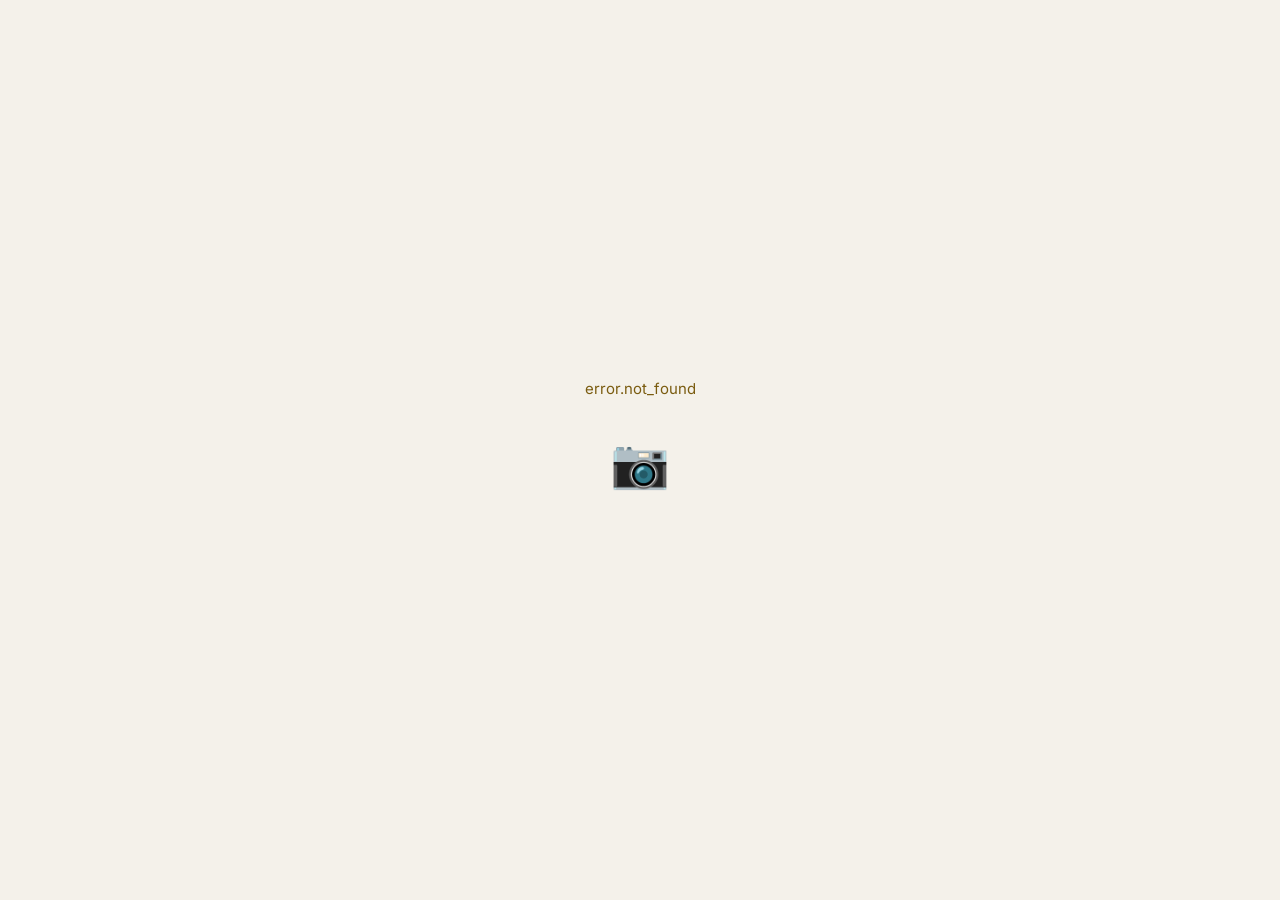
==== commit d3c73253: "Update index.html" ====
--- a/static/index.html
+++ b/static/index.html
@@ -21,6 +21,7 @@
 <script src="/static/js/api.js"></script>
 <script src="/static/js/menu.js"></script>
 <script src="/static/js/modal.js"></script>
+<script src="/static/js/cart.js"></script>
 <link rel="preconnect" href="https://fonts.googleapis.com">
 <link rel="preconnect" href="https://fonts.gstatic.com" crossorigin>
 <link href="https://fonts.googleapis.com/css2?family=Cormorant+Garamond:ital,wght@0,300;0,400;0,500;0,600;1,300;1,400;1,500&family=EB+Garamond:ital,wght@0,400;0,500;1,400&family=Inter:wght@300;400;500;600&display=swap" rel="stylesheet">
@@ -228,12 +229,9 @@
 </div>
 
 <script>
-// ── CART KEY — единый безопасный ключ для корзины ─────────────────────────────
-// Legacy product: "123"
-// Variant product: "123__456"
-function getCartKey(productId,variantId){
-  return variantId!=null?String(productId)+'__'+String(variantId):String(productId);
-}
+// getCartKey, addLegacyItem, addVariantItem, changeQty,
+// cartItems, cartTotal, cartCount, updateBar, openCart, closeCart,
+// renderCart, cartChangeQty, selectType, _updateDeliveryRow → cart.js (R-3.4A)
 
 function parseParams(){
   const u=new URLSearchParams(window.location.search);
@@ -261,146 +259,6 @@
 // _renderVariantPicker, _vpSelect, _vpConfirm,
 // _renderModifierGroups → modal.js (R-3.3)
 
-function cartItems(){return Object.values(cart);}
-function cartTotal(){return cartItems().reduce((s,i)=>s+i.price*i.qty,0);}
-function cartCount(){return cartItems().reduce((s,i)=>s+i.qty,0);}
-
-function updateBar(){
-  const n=cartCount();
-  document.getElementById('cartCountBadge').textContent=n;
-  document.getElementById('cartTotalBar').textContent=fmt(cartTotal());
-  const bar=document.getElementById('cartBar');
-  bar.classList.toggle('visible',n>0);
-  const cap=bar.querySelector('.cart-cap');
-  if(cap&&n>0){cap.classList.remove('pulse');void cap.offsetWidth;cap.classList.add('pulse');}
-}
-
-function openCart(){renderCart();document.getElementById('cartScreen').classList.add('active');}
-function closeCart(){document.getElementById('cartScreen').classList.remove('active');}
-
-function selectType(t){
-  orderType=t;
-  document.getElementById('typeDelivery').classList.toggle('active',t==='delivery');
-  document.getElementById('typeTakeaway').classList.toggle('active',t==='takeaway');
-  document.getElementById('clientAddress').style.display=t==='delivery'?'block':'none';
-  // Обновляем строку доставки в итоговой сумме
-  _updateDeliveryRow();
-}
-
-function _updateDeliveryRow(){
-  const fee=restaurant?.delivery_fee||0;
-  const min=restaurant?.min_order_amount||0;
-  const feeRow=document.getElementById('deliveryFeeRow');
-  const minRow=document.getElementById('minOrderRow');
-  const total=cartTotal();
-
-  // Стоимость доставки — только для delivery
-  if(feeRow){
-    if(orderType==='delivery'&&fee>0){
-      document.getElementById('deliveryFeeVal').textContent=fmt(fee);
-      feeRow.style.display='flex';
-    }else{
-      feeRow.style.display='none';
-    }
-  }
-
-  // Минимальная сумма — предупреждение
-  if(minRow){
-    if(min>0&&total<min){
-      document.getElementById('minOrderText').textContent=
-        t('validation.minimum_order_hint',{amount:fmt(min),remaining:fmt(min-total)});
-      minRow.style.display='flex';
-    }else{
-      minRow.style.display='none';
-    }
-  }
-
-  // Итого = товары + доставка (если delivery)
-  const grandTotal=total+(orderType==='delivery'?fee:0);
-  const el=document.getElementById('summaryTotal');
-  if(el)el.textContent=fmt(grandTotal);
-}
-
-function renderCart(){
-  const list=document.getElementById('cartItemsList');list.innerHTML='';
-  // Итерируем по записям корзины — ключ = cartKey
-  Object.entries(cart).forEach(([cartKey,item])=>{
-    const div=document.createElement('div');div.className='cart-item';
-
-    // Фото блюда
-    if(item.photo){
-      const phWrap=document.createElement('div');phWrap.className='ci-photo';
-      const img=document.createElement('img');
-      img.src=item.photo;img.alt=item.name;img.loading='lazy';
-      phWrap.appendChild(img);div.appendChild(phWrap);
-    }else{
-      const phWrap=document.createElement('div');phWrap.className='ci-ph';
-      phWrap.innerHTML='<svg class="icon" viewBox="0 0 24 24"><path d="M18 8a4 4 0 0 1 0 8M6 4v16M6 4c0 2.5 2.5 2.5 2.5 5S6 11.5 6 14"/></svg>';
-      div.appendChild(phWrap);
-    }
-
-    // Информация: name, [variant_name], qty × price
-    const info=document.createElement('div');info.className='ci-info';
-    const nameEl=document.createElement('div');nameEl.className='ci-name';
-    nameEl.textContent=item.name;
-    info.appendChild(nameEl);
-    // Название варианта (если есть)
-    if(item.variant_name){
-      const vnEl=document.createElement('div');
-      vnEl.style.cssText='font-size:11.5px;color:var(--ink4);margin-top:1px;font-style:italic;';
-      vnEl.textContent=item.variant_name;
-      info.appendChild(vnEl);
-    }
-    const priceEl=document.createElement('div');priceEl.className='ci-price';
-    priceEl.textContent=item.qty+' × '+fmt(item.price);
-    info.appendChild(priceEl);
-    div.appendChild(info);
-
-    // Кнопки qty — используем cartKey (экранируем одиночные кавычки)
-    const safeKey=cartKey.replace(/'/g,"\\'");
-    const qty=document.createElement('div');qty.className='qty-unit';
-    qty.innerHTML='<button class="qty-ring" onclick="cartChangeQty(\''+safeKey+'\',-1)"><svg class="icon" viewBox="0 0 24 24"><path d="M5 12h14"/></svg></button><span class="qty-digit">'+item.qty+'</span><button class="qty-ring" onclick="cartChangeQty(\''+safeKey+'\',1)"><svg class="icon" viewBox="0 0 24 24"><path d="M12 5v14M5 12h14"/></svg></button>';
-    div.appendChild(qty);
-
-    list.appendChild(div);
-  });
-  document.getElementById('summaryCount').textContent=t('cart.item_count',{n:cartCount()});
-  document.getElementById('summarySubtotal').textContent=fmt(cartTotal());
-  document.getElementById('summaryTotal').textContent=fmt(cartTotal());
-  _updateDeliveryRow();
-  if(orderType==='dine_in'){
-    document.getElementById('orderTypeSection').style.display='none';
-    document.getElementById('clientAddress').style.display='none';
-    document.getElementById('clientName').style.display='none';
-    document.getElementById('clientPhone').style.display='none';
-    document.getElementById('tableBanner').style.display='flex';
-    document.getElementById('tableBannerTitle').textContent=t('cart.table_label',{n:tableNumber});
-  }else{
-    document.getElementById('orderTypeSection').style.display='block';
-    document.getElementById('tableBanner').style.display='none';
-    document.getElementById('clientName').style.display='block';
-    document.getElementById('clientPhone').style.display='block';
-    document.getElementById('clientAddress').style.display=orderType==='delivery'?'block':'none';
-  }
-}
-
-// cartChangeQty — принимает cartKey (строка), вызывается из renderCart
-function cartChangeQty(cartKey,delta){
-  if(!cart[cartKey])return;
-  cart[cartKey].qty+=delta;
-  if(cart[cartKey].qty<=0){
-    const item=cart[cartKey];
-    delete cart[cartKey];
-    // Обновить ctrl карточки продукта
-    if(item)refreshCtrl(item.id);
-  }else{
-    const item=cart[cartKey];
-    if(item)refreshCtrl(item.id);
-  }
-  updateBar();
-  if(cartCount()===0){closeCart();return;}
-  renderCart();
-}
 
 async function submitOrder(){
   const btn=document.getElementById('checkoutBtn');
